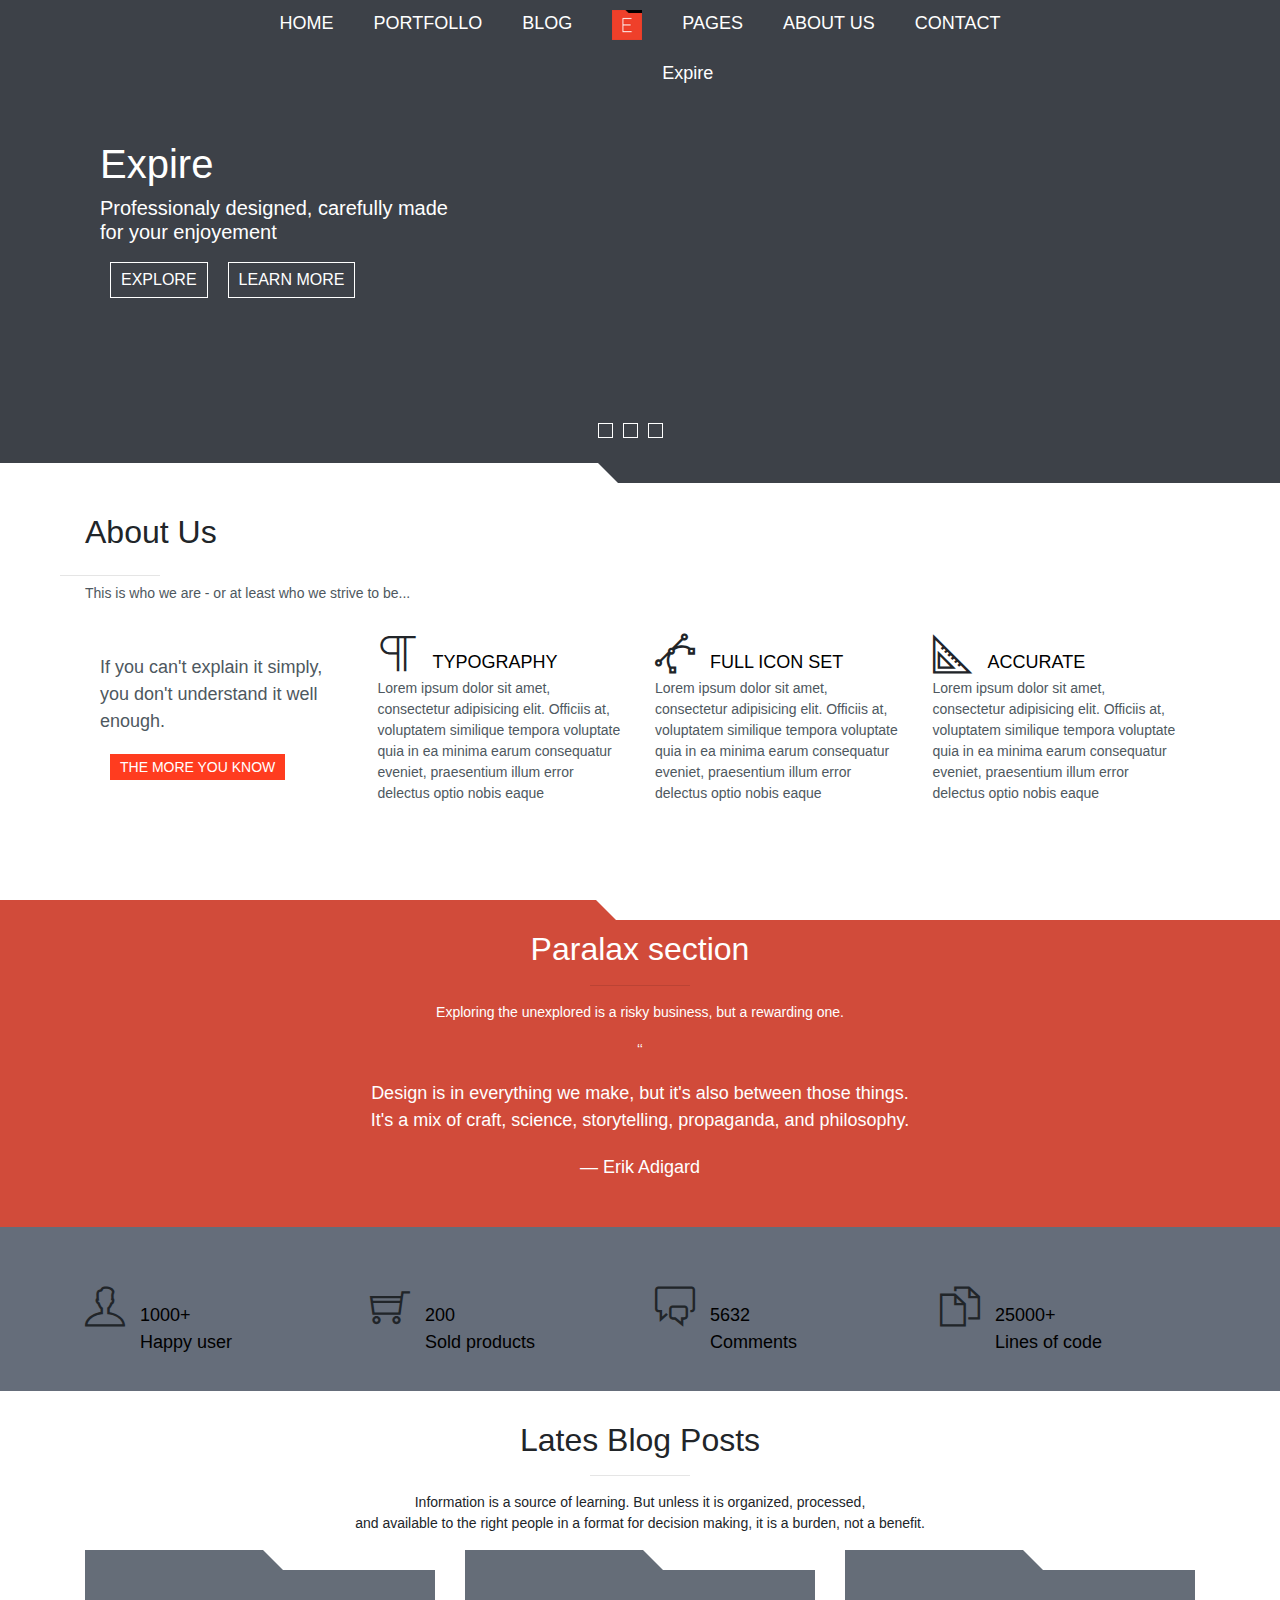
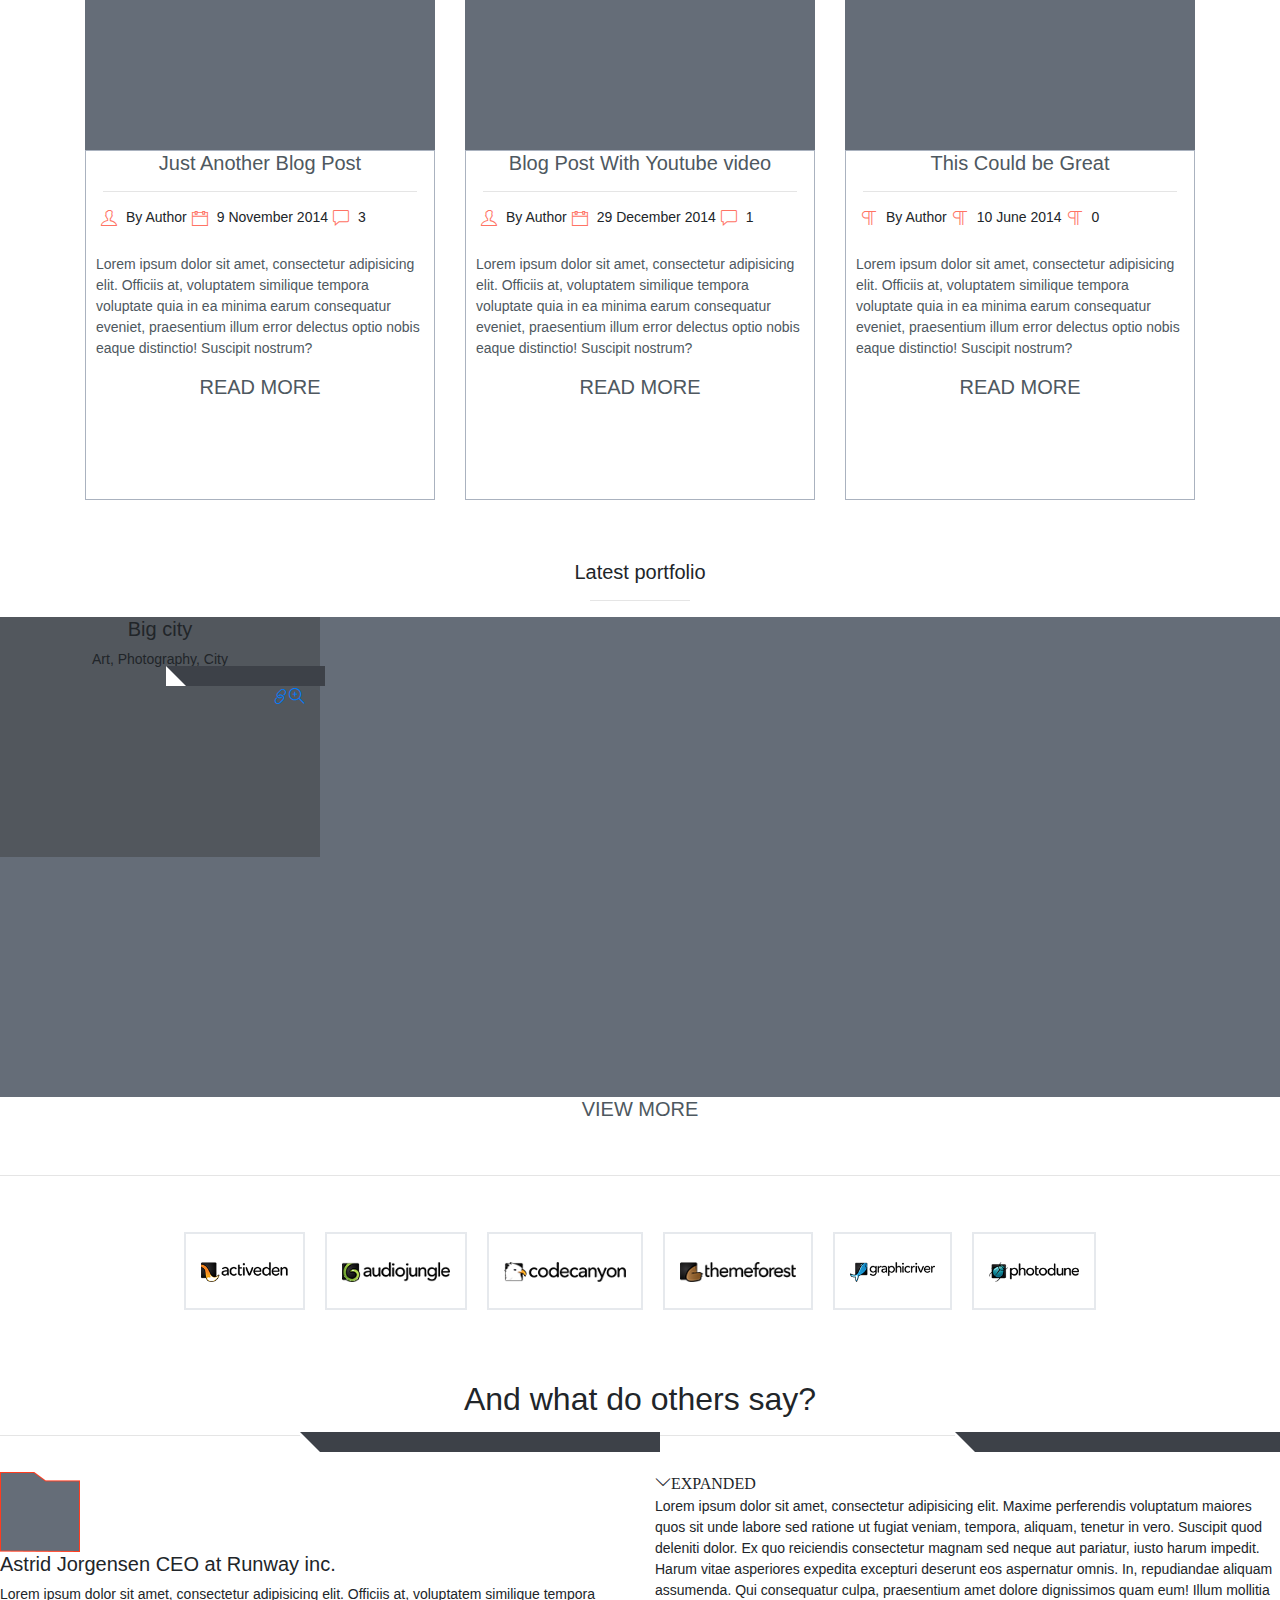
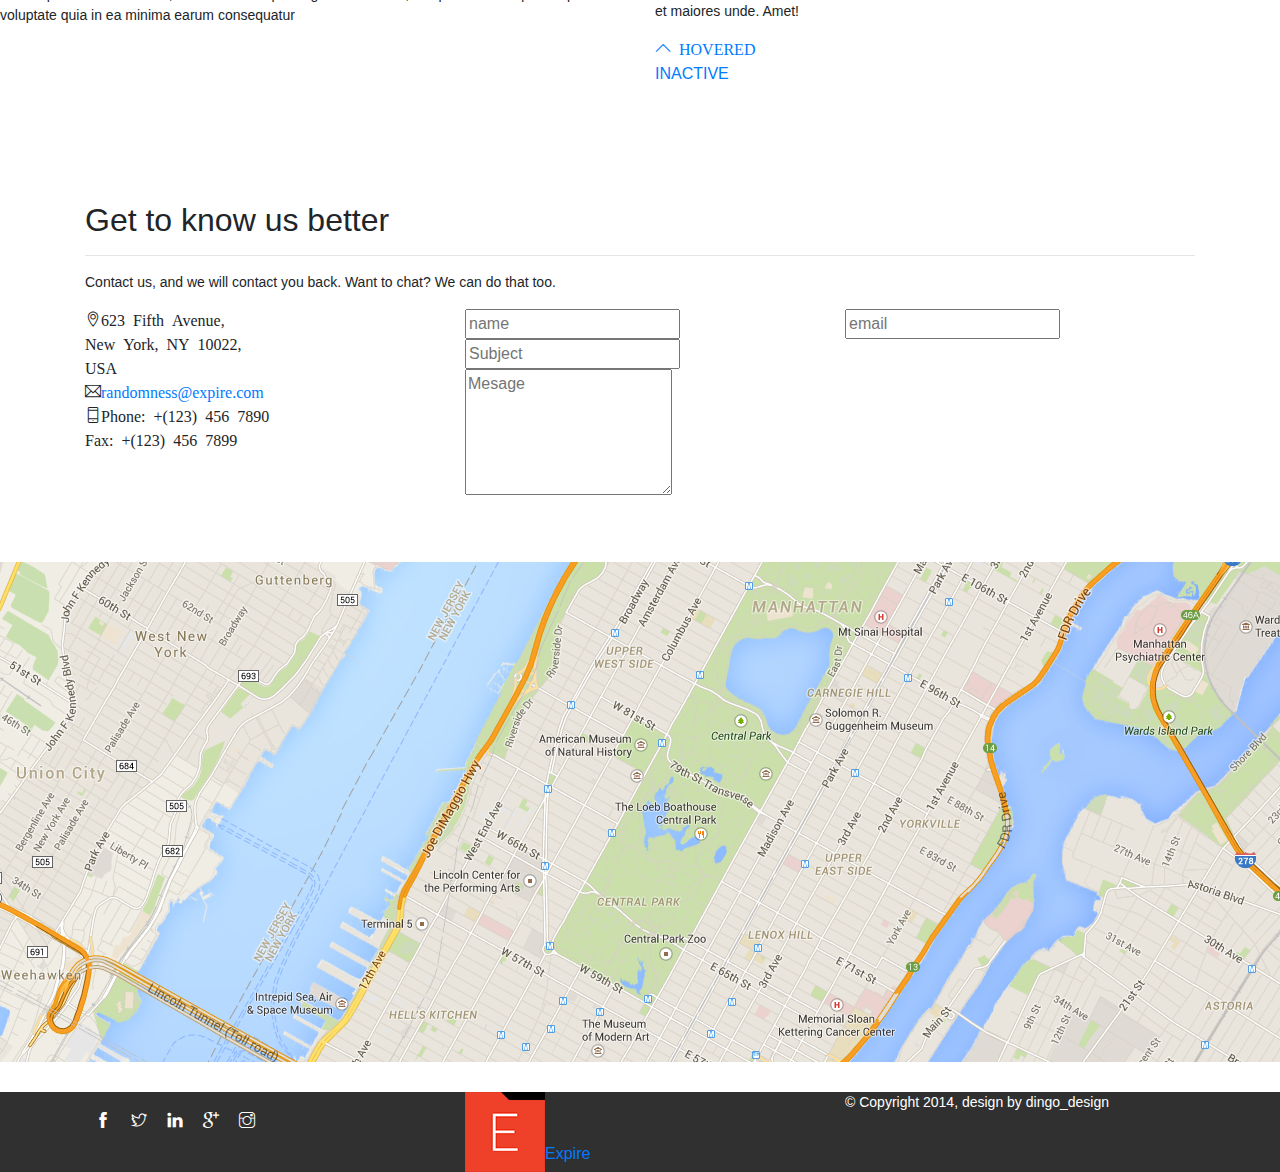
==== index.html @ 58663d11 "create html for homepage" ====
<!DOCTYPE html>
<html>
<head>
	<meta charset="utf-8">
	<title>Convert2</title>
	<link href="https://fonts.googleapis.com/css?family=Open+Sans" rel="stylesheet">
	<link href="https://fonts.googleapis.com/css?family=Raleway" rel="stylesheet">
	<link rel="stylesheet" type="text/css" href="css/styles.css">
	<link rel="stylesheet" type="text/css" href="css/bootstrap.min.css">
	<link rel="stylesheet" href="themify-icons.css">
	<!-- <script type="text/javascript"></script> -->
	
</head>
<body>
	<header>
		<div class="container">
			<div class="topbar col-xs-12 col-sm-12 col-md-12">
				<ul class="pos-center nav">
					<li class="menu-top"> <a href="#">HOME</a></li>
					<li class="menu-top"> <a href="#">PORTFOLLO</a></li>
					<li class="menu-top"> <a href="#">BLOG</a></li>
					<li class="menu-top">
						<a id="avatar-img" href="#"><img src="images/avatar.png" alt="avatar"> </a> 
						<a id="avatar-text" href="#">Expire</a>
					</li>
					<li class="menu-top"> <a href="#">PAGES</a></li>
					<li class="menu-top"> <a href="#">ABOUT US</a></li>
					<li class="menu-top"> <a href="#">CONTACT</a></li>
				</ul>
			</div>
			<div class="slider col-xs-12 col-sm-12 col-md-12">
				<div class="slider-main">
					<div><h1>Expire</h1></div>
					<div><h5> Professionaly designed, carefully made <br> for your enjoyement </h5></div>
					<ul class="nav">
						<li class="slider-menu"><a href="#">EXPLORE</a></li>
						<li class="slider-menu"><a href="#">LEARN MORE</a></li>
					</ul>
				</div>
				<ul class="pos-center slider-cn nav">
					<li class="continue"></li>
					<li class="continue"></li>
					<li class="continue"></li>
				</ul>
			</div>
		</div>
	</header>
	<main>
		<div class="section st-about chamfer chamfer-ab">
			<div class="container">
				<h2> About Us</h2>
				<hr id="about-hr">
				<br>
				<p>This is who we are - or at least who we strive to be...</p>
				<div id="st-about-main" class="row">
					<div class="col-xs-12 col-sm-12 col-md-3">
						<p class="st-text">If you can't explain it simply, you don't understand it well enough.</p>
						<a id="st-about-more" href="#">THE MORE YOU KNOW</a>					
					</div>
					<div class="col-xs-12 col-sm-12 col-md-3">
						<div>
							<span class="icon-ti ti-paragraph"></span>
							<p class="icon-name">TYPOGRAPHY</p>
							<p>Lorem ipsum dolor sit amet, consectetur adipisicing elit. Officiis at, voluptatem similique tempora voluptate quia in ea minima earum consequatur eveniet, praesentium illum error delectus optio nobis eaque </p>
						</div>
					</div>
					<div class="col-xs-12 col-sm-12 col-md-3">
						<span class="icon-ti ti-vector"></span>
						<p class="icon-name">FULL ICON SET </p>
						<p>Lorem ipsum dolor sit amet, consectetur adipisicing elit. Officiis at, voluptatem similique tempora voluptate quia in ea minima earum consequatur eveniet, praesentium illum error delectus optio nobis eaque </p>
					</div>
					<div class="col-xs-12 col-sm-12 col-md-3">
						<span class="icon-ti ti-ruler-alt-2"></span>
						<p class="icon-name">ACCURATE</p>
						<p>Lorem ipsum dolor sit amet, consectetur adipisicing elit. Officiis at, voluptatem similique tempora voluptate quia in ea minima earum consequatur eveniet, praesentium illum error delectus optio nobis eaque </p>
					</div>
				</div>				
			</div>		
		</div>
		<div class="section st-paralax chamfer chamfer-pa">
			<h2> Paralax section</h2>
			<hr id="pa-hr">
			<p>Exploring the unexplored is a risky business, but a rewarding one.</p>
			<div>
				<p>‘‘</p>
				<p class="st-text">Design is in everything we make, but it's also between those things.<br>It's a mix of craft, science, storytelling, propaganda, and philosophy.</p>
				<p id="author">— Erik Adigard</p>
			</div>
		</div>
		<div class="section st-stats">
			<div class="container">
				<div class="row">
					<div class="col-xs-12 col-sm-12 col-md-3">
						<span class="icon-ti ti-user"></span>
						<p class="icon-name">1000+ <br> Happy user </p>
					</div>
					<div class="col-xs-12 col-sm-12 col-md-3">
						<span class="icon-ti ti-shopping-cart"></span>
						<p class="icon-name">200 <br> Sold products </p>
					</div>
					<div class="col-xs-12 col-sm-12 col-md-3">
						<span class="icon-ti ti-comments"></span>
						<p class="icon-name">5632 <br> Comments </p>
					</div>
					<div class="col-xs-12 col-sm-12 col-md-3">
						<span class="icon-ti ti-files"></span>
						<p class="icon-name">25000+ <br> Lines of code </p>
					</div>
				</div>
				
			</div>
		</div>
		<div class="section st-blog">
			<div class="container">
				<div class="blog-header">
					<h2> Lates Blog Posts </h2>
					<hr id="stats-st">
					<p>Information is a source of learning. But unless it is organized, processed,<br>
					and available to the right people in a format for decision making, it is a burden, not a benefit. </p>
				</div>
				<div class="row">
					<div class="col-xs-12 col-sm-12 col-md-4">
						<div class="chamfer chamfer-bl"></div>
						<div class="blog-post">
							<a class="blog-link" href="#"><h5>Just Another Blog Post</h5></a>
							<hr class="blog-hr">
							<ul class="nav">
								<li class="blog-list">
									<span class="blog-icon ti-user"></span>
									<p class="blog-name">By Author</p>
								</li>
								<li class="blog-list">
									<span class="blog-icon ti-calendar"></span>
									<p class="blog-name"> 9 November 2014</p>
								</li>
								<li class="blog-list">
									<span class="blog-icon ti-comment"></span>
									<p class="blog-name"> 3 </p>
								</li>
							</ul>
							<p class="blog-text">Lorem ipsum dolor sit amet, consectetur adipisicing elit. Officiis at, voluptatem similique tempora voluptate quia in ea minima earum consequatur eveniet, praesentium illum error delectus optio nobis eaque distinctio! Suscipit nostrum?</p>
							<a class="blog-link" href="#"><h5>READ MORE</h5> </a>
						</div>
						
					</div>
					<div class="col-xs-12 col-sm-12 col-md-4">
						<div class="chamfer chamfer-bl"></div>
						<div class="blog-post">
							<a class="blog-link" href="#"><h5>Blog Post With Youtube video</h5></a>
							<hr class="blog-hr">
							<ul class="nav">
								<li class="blog-list">
									<span class="blog-icon ti-user"></span>
									<p class="blog-name">By Author</p>
								</li>
								<li class="blog-list">
									<span class="blog-icon ti-calendar"></span>
									<p class="blog-name"> 29 December 2014</p>
								</li>
								<li class="blog-list">
									<span class="blog-icon ti-comment"></span>
									<p class="blog-name"> 1 </p>
								</li>
							</ul>
							<p class="blog-text">Lorem ipsum dolor sit amet, consectetur adipisicing elit. Officiis at, voluptatem similique tempora voluptate quia in ea minima earum consequatur eveniet, praesentium illum error delectus optio nobis eaque distinctio! Suscipit nostrum?</p>
							<a class="blog-link" href="#"><h5>READ MORE</h5> </a>
						</div>
						
					</div>
					<div class="col-xs-12 col-sm-12 col-md-4">
						<div class="chamfer chamfer-bl"></div>
						<div class="blog-post">
							<a class="blog-link" href="#"><h5>This Could be Great</h5></a>
							<hr class="blog-hr">
							<ul class="nav">
								<li class="blog-list">
									<span class="blog-icon ti-paragraph"></span>
									<p class="blog-name">By Author</p>
								</li>
								<li class="blog-list">
									<span class="blog-icon ti-paragraph"></span>
									<p class="blog-name"> 10 June 2014</p>
								</li>
								<li class="blog-list">
									<span class="blog-icon ti-paragraph"></span>
									<p class="blog-name"> 0 </p>
								</li>
							</ul>
							<p class="blog-text">Lorem ipsum dolor sit amet, consectetur adipisicing elit. Officiis at, voluptatem similique tempora voluptate quia in ea minima earum consequatur eveniet, praesentium illum error delectus optio nobis eaque distinctio! Suscipit nostrum?</p>
							<a class="blog-link" href="#"><h5>READ MORE</h5> </a>
						</div>
						
					</div>
					
					<div></div>
				</div>
			</div>
		</div>
		<div class=" section st-portf">
			<h5> Latest portfolio </h5>
			<hr class="short-hr">
			<div class="protf-grid">
				<div class="grid-content col-md-3 col-md-offset-3">
					<div class="grid-before">
						<h5>Big city</h5>
						<p>Art, Photography, City</p>
					</div>
					<div class="chamfer chamfer-ab">
						<div class="grid-list">
						<ul class="nav">
							<li> <a class="grid-link ti-link" href="#"></a>
							</li>
							<li><a class="grid-link ti-zoom-in" href="#"></a>
							</li>
						</ul>
						</div>
						
					</div>					
				</div>
			</div>
			<div class="">
				<a class="blog-link" href="#">
					<h5>VIEW MORE</h5> </a>
			</div>
		</div>
		<hr>
		<div class="section st-partner">
			<div class="container">
				<ul class="nav pos-center">
					<li class="partners">
						<img src="images/partner1.png">
					</li>
					<li class="partners">
						<img src="images/partner2.png">
					</li>
					<li class="partners">
						<img src="images/partner3.png">
					</li>
					<li class="partners">
						<img src="images/partner4.png">
					</li>
					<li class="partners">
						<img src="images/partner5.png">
					</li>
					<li class="partners">
						<img src="images/partner6.png">
					</li>
				</ul>
			</div>
		</div>
		<div class="section st-Testimonials">
			<h2> And what do others say? </h2>
			<hr>
			<div class="row">
				<div class="col-md-6 testi-part chamfer chamfer-ab">
					<div><img src="images/testi.png"></div>
					<div class="testi-text">
						<h5> Astrid Jorgensen <span>CEO at Runway inc.</span></h5>
						<p>Lorem ipsum dolor sit amet, consectetur adipisicing elit. Officiis at, voluptatem similique tempora voluptate quia in ea minima earum consequatur</p>
						<ul class="nav slider-cn">
							<li class="continue"></li>
							<li class="continue"></li>
							<li class="continue"></li>
						</ul>
					</div>
				</div>
				<div class="col-md-6 testi-part chamfer  chamfer-ab">
					<div>
						<span class="ti-angle-down">EXPANDED</span>
					</div>
					<div>
						<p> Lorem ipsum dolor sit amet, consectetur adipisicing elit. Maxime perferendis voluptatum maiores quos sit unde labore sed ratione ut fugiat veniam, tempora, aliquam, tenetur in vero. Suscipit quod deleniti dolor. Ex quo reiciendis consectetur magnam sed neque aut pariatur, iusto harum impedit. Harum vitae asperiores expedita excepturi deserunt eos aspernatur omnis. In, repudiandae aliquam assumenda. Qui consequatur culpa, praesentium amet dolore dignissimos quam eum! Illum mollitia et maiores unde. Amet!</p>
						<div>
							<a href="#"><span class="ti-angle-up"> HOVERED</span></a>
						</div>
						<div>
							<a href="#">INACTIVE</a>
						</div>
					</div>
				</div>
				
			</div>
		</div>
		<div class="section st-contact">
			<div class="container">
				<h2>Get to know us better </h2>
				<hr>
				<p> Contact us, and we will contact you back. Want to chat? We can do that too.</p>
				<div class="row">
					<div class="col-md-4">
						<div>
							<span class="ti-location-pin">623 Fifth Avenue,<br> New York, NY 10022,<br>USA</span>
						</div>
						<div>
							<span class="ti-email"><a href="#">randomness@expire.com</a></span>
						</div>
						<div>
							<span class="ti-mobile">Phone: +(123) 456 7890 <br> Fax: +(123) 456 7899</span>
						</div>
					</div>
					<div class="col-md-8">
						<div class="row">
							<div class="col-md-6">
								<input type="text" placeholder="name">
							</div>
							<div class="col-md-6">
								<input type="text" placeholder="email">
							</div>
						</div>
						<div>
							<input type="text" placeholder="Subject">
						</div>
						<div>
							<textarea rows="5" placeholder="Mesage"></textarea>
						</div>
					</div>
				</div>
			</div>
			
		</div>
		<div class="section st-map">
			<img src="images/map.png">
		</div>
	</main>
	<footer>
		<div class="container">
			<div class="row">
				<div class="col-md-4">
					<ul class="nav footer-list">
						<li class="footer-icon ti-facebook"></li>
						<li class="footer-icon ti-twitter"></li>
						<li class="footer-icon ti-linkedin"></li>
						<li class="footer-icon ti-google"></li>
						<li class="footer-icon ti-instagram"></li>
					</ul>
				</div>
				<div class="col-md-4">
					<a id="avatar-img" href="#"><img src="images/avatar.png" alt="avatar"> </a> 
					<a id="avatar-text" href="#">Expire</a>
				</div>
				<div class="col-md-4">
					<p>© Copyright 2014, design by dingo_design</p>
				</div>
			</div>
		</div>
	</footer>
	<!-- <script src="js/bootstrap.min.js"></script>
	<script src="js/jquery-2.1.4.min.js"></script>
 	<script src="js/ajax-utils.js"></script>
	<script src="js/script.js"></script> -->
</body>
</html>
---- css/styles.css ----
@font-face{
    /*font-family: 'Open Sans', sans-serif;*/
    
}
body{
	font-size: 14px /*!important*/;
	box-sizing: border-box;
}
h5{ font-size: 18px;  }
p{ font-size: 14px; }
*, *:before, *:after {
  box-sizing: inherit;
}
header{
	color: #fff;
	background-color: #3d4148;
}


.chamfer {
    position: relative;
}

.chamfer::after {
    width: 0px;
    height: 0px;
    background: #fff;
    content: '';
    width: 55%;
}

/*.chamfer-bot{
    background: #fff;
}*/


 /*.topbar{ margin: 30px; }
 .topbar ul{ justify-content: center; }*/
 .pos-center{ justify-content: center; }
 .menu-top{ margin: 10px; }
 .menu-top a{
 	padding: 10px;
	color: #fff;
 	font-size: 18px;
 	text-decoration: none;
 }

 .menu-top a:hover {
 	color: #fff;
 	text-decoration: #f73a1e;
 	border-bottom: 1px solid #f73a1e;
 }
 .menu-top img{ width: 30px;  }
 /*#avatar-img{ width: 40px; }*/
 #avatar-text{
 	position: absolute;
 	top: 50px;
 }
/*.slider{
	margin: 60px 0;
}*/
.slider-main{
	margin: 90px 0;
}
.slider-menu{
	margin: 10px;
	padding: 5px;
	border: 1px solid #fff;
}
.slider-menu:hover{
	background-color: #ff3c1f;
	border: 1px solid #ff3c1f;
}
.slider a{
 	padding: 5px;
	color: #fff;
 	text-decoration: none;
 }

 .slider a:hover {
 	color: #fff;
 	text-decoration: none;
 }
 .slider-cn{margin: 30px 0; padding: 20px;}
 .continue{
 	height: 15px;
 	width: 15px;
 	margin: 5px;
 	border: 1px solid #fff;
 }
 .continue:hover{background-color: #fff;
 	}

 .section{ padding: 30px 0; background-color: #fff; }
 .chamfer {
    position: relative;
}

.chamfer::after {
    width: 0px;
    height: 0px;
    background: #fff;
    content: '';
    width: 55%;
}

/*.chamfer-bot{
    background: #fff;
}*/
.chamfer-ab:after {
    position: absolute;
    top: -20px;
    right: -20px;
    background: #3d4148;
    border-top: 20px solid rgba(0, 0, 0, 0);
    border-left: 20px solid #fff;
}
 .st-about{ padding: 30px 0; margin: 20px;}
 .st-text{ font-size: 18px; margin: 20px 0; }
 #st-about-more{
 	color: #fff;
 	font-size: 14px;
 	background-color: #ff3c1f;
 	padding: 5px 10px;
 	margin: 10px;
 	text-decoration: none;
 }
 #st-about-more:hover {
 	/*color: #fff;*/
 	background-color: #3d4148;
 }
 #st-about-main{
 	margin: 30px 0;
 }
 #about-hr{
 	width: 100px;
 	color: #d14b3a;
 	position: absolute;
 	left: 40px;
 }
.st-about p{
	color: #4e5860;
}
.icon-name {
    position: absolute;
    left: 70px;
    top: 15px;
    font-size: 18px;
    color: #000 !important;
}
.st-about-icon {
	padding: 20px;
}
.icon-ti{ font-size: 40px; }

.st-paralax{ 
	color: #fff;
	background-color: #d14b3a; 
	text-align: center;
}
.chamfer-pa:after {
    position: absolute;
    top: 0;
    right: -20px;
    background: #fff;
    border-top: 20px solid rgba(0, 0, 0, 0);
   /* border-right: 10px solid white;*/
    border-left: 20px solid #d14b3a;
}

#pa-hr{ width: 100px; color: #fff; }
#author{ font-size: 18px; }
.st-stats{ background-color: #656d7a; padding: 60px 0;}
.blog-header{ text-align: center; }
#stats-st{ width: 100px; color: #d14b3a; }
.chamfer-bl{ height:  200px; background-color: #656d78;}
.chamfer-bl:after {
    position: absolute;
    top: 0;
    right: -20px;
    background: #fff;
    border-top: 20px solid rgba(0, 0, 0, 0);
    border-left: 20px solid #656d78;
}
.blog-hr{ width: 90%; }
.blog-post{ border: 1px solid #aab2bf; height: 350px;}
.blog-link { 
    color: #4e5860; 
    text-decoration: none; 
    text-align: center;
}
.blog-link:hover{ color: #ff7364; text-decoration: none;}
.blog-list{ padding: 0 15px; }
.blog-icon{ color: #ff7364; }
.blog-name {
    position: relative;
    left: 25px;
    top: -25px;
}
.blog-text{ color: #4e5860; padding: 0 10px; margin-top: -15px;}
.read-me{ border: 1px solid #4e5860 ; }
.read-me:hover{ border: 1px solid #ff7364 ; }

.st-portf{ text-align: center;vertical-align: middle; }
.protf-title { text-align: center; }
.short-hr{ width: 100px; }
.protf-grid{ height: 480px; background-color: #656d78; }
.grid-content{ height: 240px; background-color: #52575d; }
.grid-after{ position: absolute; bottom: 0; background-color: #dddddf; }
..grid-after {
    height: 75px;
    width: 100%;
    background-color: #fff;
 }   
.grid-after:after {
    position: absolute;
    top: 0;
    right: -20px;
    background: #fff;
    border-top: 20px solid rgba(0, 0, 0, 0);
    border-left: 20px solid #656d78;
}
.grid-list{ position: absolute; right: 0; }
.grid-link:hover { color: #ff3c1f; }

.partners{ 
    margin: 10px;
    padding: 25px 15px;
    border: 2px solid #e6e9ed; 
}
.partners img { height: 20px;  }

.st-Testimonials{
    text-align: center;
    background: url(../images/st-Testimonials/Testimonials.png) center no-repeat;
}
.testi-part { 
        position: absolute; 
        bottom: 0; 
        width: 80%; 
        text-align: left;
        padding: 20px;
}

footer{ 
    background-color:  #303030; 
    vertical-align: middle;
    color: #fff;
}
.footer-icon { margin: 20px 10px; }
---- themify-icons.css ----
@font-face {
	font-family: 'themify';
	src:url('fonts/themify.eot?-fvbane');
	src:url('fonts/themify.eot?#iefix-fvbane') format('embedded-opentype'),
		url('fonts/themify.woff?-fvbane') format('woff'),
		url('fonts/themify.ttf?-fvbane') format('truetype'),
		url('fonts/themify.svg?-fvbane#themify') format('svg');
	font-weight: normal;
	font-style: normal;
}

[class^="ti-"], [class*=" ti-"] {
	font-family: 'themify';
	speak: none;
	font-style: normal;
	font-weight: normal;
	font-variant: normal;
	text-transform: none;
	line-height: 1;

	/* Better Font Rendering =========== */
	-webkit-font-smoothing: antialiased;
	-moz-osx-font-smoothing: grayscale;
}

.ti-wand:before {
	content: "\e600";
}
.ti-volume:before {
	content: "\e601";
}
.ti-user:before {
	content: "\e602";
}
.ti-unlock:before {
	content: "\e603";
}
.ti-unlink:before {
	content: "\e604";
}
.ti-trash:before {
	content: "\e605";
}
.ti-thought:before {
	content: "\e606";
}
.ti-target:before {
	content: "\e607";
}
.ti-tag:before {
	content: "\e608";
}
.ti-tablet:before {
	content: "\e609";
}
.ti-star:before {
	content: "\e60a";
}
.ti-spray:before {
	content: "\e60b";
}
.ti-signal:before {
	content: "\e60c";
}
.ti-shopping-cart:before {
	content: "\e60d";
}
.ti-shopping-cart-full:before {
	content: "\e60e";
}
.ti-settings:before {
	content: "\e60f";
}
.ti-search:before {
	content: "\e610";
}
.ti-zoom-in:before {
	content: "\e611";
}
.ti-zoom-out:before {
	content: "\e612";
}
.ti-cut:before {
	content: "\e613";
}
.ti-ruler:before {
	content: "\e614";
}
.ti-ruler-pencil:before {
	content: "\e615";
}
.ti-ruler-alt:before {
	content: "\e616";
}
.ti-bookmark:before {
	content: "\e617";
}
.ti-bookmark-alt:before {
	content: "\e618";
}
.ti-reload:before {
	content: "\e619";
}
.ti-plus:before {
	content: "\e61a";
}
.ti-pin:before {
	content: "\e61b";
}
.ti-pencil:before {
	content: "\e61c";
}
.ti-pencil-alt:before {
	content: "\e61d";
}
.ti-paint-roller:before {
	content: "\e61e";
}
.ti-paint-bucket:before {
	content: "\e61f";
}
.ti-na:before {
	content: "\e620";
}
.ti-mobile:before {
	content: "\e621";
}
.ti-minus:before {
	content: "\e622";
}
.ti-medall:before {
	content: "\e623";
}
.ti-medall-alt:before {
	content: "\e624";
}
.ti-marker:before {
	content: "\e625";
}
.ti-marker-alt:before {
	content: "\e626";
}
.ti-arrow-up:before {
	content: "\e627";
}
.ti-arrow-right:before {
	content: "\e628";
}
.ti-arrow-left:before {
	content: "\e629";
}
.ti-arrow-down:before {
	content: "\e62a";
}
.ti-lock:before {
	content: "\e62b";
}
.ti-location-arrow:before {
	content: "\e62c";
}
.ti-link:before {
	content: "\e62d";
}
.ti-layout:before {
	content: "\e62e";
}
.ti-layers:before {
	content: "\e62f";
}
.ti-layers-alt:before {
	content: "\e630";
}
.ti-key:before {
	content: "\e631";
}
.ti-import:before {
	content: "\e632";
}
.ti-image:before {
	content: "\e633";
}
.ti-heart:before {
	content: "\e634";
}
.ti-heart-broken:before {
	content: "\e635";
}
.ti-hand-stop:before {
	content: "\e636";
}
.ti-hand-open:before {
	content: "\e637";
}
.ti-hand-drag:before {
	content: "\e638";
}
.ti-folder:before {
	content: "\e639";
}
.ti-flag:before {
	content: "\e63a";
}
.ti-flag-alt:before {
	content: "\e63b";
}
.ti-flag-alt-2:before {
	content: "\e63c";
}
.ti-eye:before {
	content: "\e63d";
}
.ti-export:before {
	content: "\e63e";
}
.ti-exchange-vertical:before {
	content: "\e63f";
}
.ti-desktop:before {
	content: "\e640";
}
.ti-cup:before {
	content: "\e641";
}
.ti-crown:before {
	content: "\e642";
}
.ti-comments:before {
	content: "\e643";
}
.ti-comment:before {
	content: "\e644";
}
.ti-comment-alt:before {
	content: "\e645";
}
.ti-close:before {
	content: "\e646";
}
.ti-clip:before {
	content: "\e647";
}
.ti-angle-up:before {
	content: "\e648";
}
.ti-angle-right:before {
	content: "\e649";
}
.ti-angle-left:before {
	content: "\e64a";
}
.ti-angle-down:before {
	content: "\e64b";
}
.ti-check:before {
	content: "\e64c";
}
.ti-check-box:before {
	content: "\e64d";
}
.ti-camera:before {
	content: "\e64e";
}
.ti-announcement:before {
	content: "\e64f";
}
.ti-brush:before {
	content: "\e650";
}
.ti-briefcase:before {
	content: "\e651";
}
.ti-bolt:before {
	content: "\e652";
}
.ti-bolt-alt:before {
	content: "\e653";
}
.ti-blackboard:before {
	content: "\e654";
}
.ti-bag:before {
	content: "\e655";
}
.ti-move:before {
	content: "\e656";
}
.ti-arrows-vertical:before {
	content: "\e657";
}
.ti-arrows-horizontal:before {
	content: "\e658";
}
.ti-fullscreen:before {
	content: "\e659";
}
.ti-arrow-top-right:before {
	content: "\e65a";
}
.ti-arrow-top-left:before {
	content: "\e65b";
}
.ti-arrow-circle-up:before {
	content: "\e65c";
}
.ti-arrow-circle-right:before {
	content: "\e65d";
}
.ti-arrow-circle-left:before {
	content: "\e65e";
}
.ti-arrow-circle-down:before {
	content: "\e65f";
}
.ti-angle-double-up:before {
	content: "\e660";
}
.ti-angle-double-right:before {
	content: "\e661";
}
.ti-angle-double-left:before {
	content: "\e662";
}
.ti-angle-double-down:before {
	content: "\e663";
}
.ti-zip:before {
	content: "\e664";
}
.ti-world:before {
	content: "\e665";
}
.ti-wheelchair:before {
	content: "\e666";
}
.ti-view-list:before {
	content: "\e667";
}
.ti-view-list-alt:before {
	content: "\e668";
}
.ti-view-grid:before {
	content: "\e669";
}
.ti-uppercase:before {
	content: "\e66a";
}
.ti-upload:before {
	content: "\e66b";
}
.ti-underline:before {
	content: "\e66c";
}
.ti-truck:before {
	content: "\e66d";
}
.ti-timer:before {
	content: "\e66e";
}
.ti-ticket:before {
	content: "\e66f";
}
.ti-thumb-up:before {
	content: "\e670";
}
.ti-thumb-down:before {
	content: "\e671";
}
.ti-text:before {
	content: "\e672";
}
.ti-stats-up:before {
	content: "\e673";
}
.ti-stats-down:before {
	content: "\e674";
}
.ti-split-v:before {
	content: "\e675";
}
.ti-split-h:before {
	content: "\e676";
}
.ti-smallcap:before {
	content: "\e677";
}
.ti-shine:before {
	content: "\e678";
}
.ti-shift-right:before {
	content: "\e679";
}
.ti-shift-left:before {
	content: "\e67a";
}
.ti-shield:before {
	content: "\e67b";
}
.ti-notepad:before {
	content: "\e67c";
}
.ti-server:before {
	content: "\e67d";
}
.ti-quote-right:before {
	content: "\e67e";
}
.ti-quote-left:before {
	content: "\e67f";
}
.ti-pulse:before {
	content: "\e680";
}
.ti-printer:before {
	content: "\e681";
}
.ti-power-off:before {
	content: "\e682";
}
.ti-plug:before {
	content: "\e683";
}
.ti-pie-chart:before {
	content: "\e684";
}
.ti-paragraph:before {
	height: 30px;
	content: "\e685";
}
.ti-panel:before {
	content: "\e686";
}
.ti-package:before {
	content: "\e687";
}
.ti-music:before {
	content: "\e688";
}
.ti-music-alt:before {
	content: "\e689";
}
.ti-mouse:before {
	content: "\e68a";
}
.ti-mouse-alt:before {
	content: "\e68b";
}
.ti-money:before {
	content: "\e68c";
}
.ti-microphone:before {
	content: "\e68d";
}
.ti-menu:before {
	content: "\e68e";
}
.ti-menu-alt:before {
	content: "\e68f";
}
.ti-map:before {
	content: "\e690";
}
.ti-map-alt:before {
	content: "\e691";
}
.ti-loop:before {
	content: "\e692";
}
.ti-location-pin:before {
	content: "\e693";
}
.ti-list:before {
	content: "\e694";
}
.ti-light-bulb:before {
	content: "\e695";
}
.ti-Italic:before {
	content: "\e696";
}
.ti-info:before {
	content: "\e697";
}
.ti-infinite:before {
	content: "\e698";
}
.ti-id-badge:before {
	content: "\e699";
}
.ti-hummer:before {
	content: "\e69a";
}
.ti-home:before {
	content: "\e69b";
}
.ti-help:before {
	content: "\e69c";
}
.ti-headphone:before {
	content: "\e69d";
}
.ti-harddrives:before {
	content: "\e69e";
}
.ti-harddrive:before {
	content: "\e69f";
}
.ti-gift:before {
	content: "\e6a0";
}
.ti-game:before {
	content: "\e6a1";
}
.ti-filter:before {
	content: "\e6a2";
}
.ti-files:before {
	content: "\e6a3";
}
.ti-file:before {
	content: "\e6a4";
}
.ti-eraser:before {
	content: "\e6a5";
}
.ti-envelope:before {
	content: "\e6a6";
}
.ti-download:before {
	content: "\e6a7";
}
.ti-direction:before {
	content: "\e6a8";
}
.ti-direction-alt:before {
	content: "\e6a9";
}
.ti-dashboard:before {
	content: "\e6aa";
}
.ti-control-stop:before {
	content: "\e6ab";
}
.ti-control-shuffle:before {
	content: "\e6ac";
}
.ti-control-play:before {
	content: "\e6ad";
}
.ti-control-pause:before {
	content: "\e6ae";
}
.ti-control-forward:before {
	content: "\e6af";
}
.ti-control-backward:before {
	content: "\e6b0";
}
.ti-cloud:before {
	content: "\e6b1";
}
.ti-cloud-up:before {
	content: "\e6b2";
}
.ti-cloud-down:before {
	content: "\e6b3";
}
.ti-clipboard:before {
	content: "\e6b4";
}
.ti-car:before {
	content: "\e6b5";
}
.ti-calendar:before {
	content: "\e6b6";
}
.ti-book:before {
	content: "\e6b7";
}
.ti-bell:before {
	content: "\e6b8";
}
.ti-basketball:before {
	content: "\e6b9";
}
.ti-bar-chart:before {
	content: "\e6ba";
}
.ti-bar-chart-alt:before {
	content: "\e6bb";
}
.ti-back-right:before {
	content: "\e6bc";
}
.ti-back-left:before {
	content: "\e6bd";
}
.ti-arrows-corner:before {
	content: "\e6be";
}
.ti-archive:before {
	content: "\e6bf";
}
.ti-anchor:before {
	content: "\e6c0";
}
.ti-align-right:before {
	content: "\e6c1";
}
.ti-align-left:before {
	content: "\e6c2";
}
.ti-align-justify:before {
	content: "\e6c3";
}
.ti-align-center:before {
	content: "\e6c4";
}
.ti-alert:before {
	content: "\e6c5";
}
.ti-alarm-clock:before {
	content: "\e6c6";
}
.ti-agenda:before {
	content: "\e6c7";
}
.ti-write:before {
	content: "\e6c8";
}
.ti-window:before {
	content: "\e6c9";
}
.ti-widgetized:before {
	content: "\e6ca";
}
.ti-widget:before {
	content: "\e6cb";
}
.ti-widget-alt:before {
	content: "\e6cc";
}
.ti-wallet:before {
	content: "\e6cd";
}
.ti-video-clapper:before {
	content: "\e6ce";
}
.ti-video-camera:before {
	content: "\e6cf";
}
.ti-vector:before {
	content: "\e6d0";
}
.ti-themify-logo:before {
	content: "\e6d1";
}
.ti-themify-favicon:before {
	content: "\e6d2";
}
.ti-themify-favicon-alt:before {
	content: "\e6d3";
}
.ti-support:before {
	content: "\e6d4";
}
.ti-stamp:before {
	content: "\e6d5";
}
.ti-split-v-alt:before {
	content: "\e6d6";
}
.ti-slice:before {
	content: "\e6d7";
}
.ti-shortcode:before {
	content: "\e6d8";
}
.ti-shift-right-alt:before {
	content: "\e6d9";
}
.ti-shift-left-alt:before {
	content: "\e6da";
}
.ti-ruler-alt-2:before {
	content: "\e6db";
}
.ti-receipt:before {
	content: "\e6dc";
}
.ti-pin2:before {
	content: "\e6dd";
}
.ti-pin-alt:before {
	content: "\e6de";
}
.ti-pencil-alt2:before {
	content: "\e6df";
}
.ti-palette:before {
	content: "\e6e0";
}
.ti-more:before {
	content: "\e6e1";
}
.ti-more-alt:before {
	content: "\e6e2";
}
.ti-microphone-alt:before {
	content: "\e6e3";
}
.ti-magnet:before {
	content: "\e6e4";
}
.ti-line-double:before {
	content: "\e6e5";
}
.ti-line-dotted:before {
	content: "\e6e6";
}
.ti-line-dashed:before {
	content: "\e6e7";
}
.ti-layout-width-full:before {
	content: "\e6e8";
}
.ti-layout-width-default:before {
	content: "\e6e9";
}
.ti-layout-width-default-alt:before {
	content: "\e6ea";
}
.ti-layout-tab:before {
	content: "\e6eb";
}
.ti-layout-tab-window:before {
	content: "\e6ec";
}
.ti-layout-tab-v:before {
	content: "\e6ed";
}
.ti-layout-tab-min:before {
	content: "\e6ee";
}
.ti-layout-slider:before {
	content: "\e6ef";
}
.ti-layout-slider-alt:before {
	content: "\e6f0";
}
.ti-layout-sidebar-right:before {
	content: "\e6f1";
}
.ti-layout-sidebar-none:before {
	content: "\e6f2";
}
.ti-layout-sidebar-left:before {
	content: "\e6f3";
}
.ti-layout-placeholder:before {
	content: "\e6f4";
}
.ti-layout-menu:before {
	content: "\e6f5";
}
.ti-layout-menu-v:before {
	content: "\e6f6";
}
.ti-layout-menu-separated:before {
	content: "\e6f7";
}
.ti-layout-menu-full:before {
	content: "\e6f8";
}
.ti-layout-media-right-alt:before {
	content: "\e6f9";
}
.ti-layout-media-right:before {
	content: "\e6fa";
}
.ti-layout-media-overlay:before {
	content: "\e6fb";
}
.ti-layout-media-overlay-alt:before {
	content: "\e6fc";
}
.ti-layout-media-overlay-alt-2:before {
	content: "\e6fd";
}
.ti-layout-media-left-alt:before {
	content: "\e6fe";
}
.ti-layout-media-left:before {
	content: "\e6ff";
}
.ti-layout-media-center-alt:before {
	content: "\e700";
}
.ti-layout-media-center:before {
	content: "\e701";
}
.ti-layout-list-thumb:before {
	content: "\e702";
}
.ti-layout-list-thumb-alt:before {
	content: "\e703";
}
.ti-layout-list-post:before {
	content: "\e704";
}
.ti-layout-list-large-image:before {
	content: "\e705";
}
.ti-layout-line-solid:before {
	content: "\e706";
}
.ti-layout-grid4:before {
	content: "\e707";
}
.ti-layout-grid3:before {
	content: "\e708";
}
.ti-layout-grid2:before {
	content: "\e709";
}
.ti-layout-grid2-thumb:before {
	content: "\e70a";
}
.ti-layout-cta-right:before {
	content: "\e70b";
}
.ti-layout-cta-left:before {
	content: "\e70c";
}
.ti-layout-cta-center:before {
	content: "\e70d";
}
.ti-layout-cta-btn-right:before {
	content: "\e70e";
}
.ti-layout-cta-btn-left:before {
	content: "\e70f";
}
.ti-layout-column4:before {
	content: "\e710";
}
.ti-layout-column3:before {
	content: "\e711";
}
.ti-layout-column2:before {
	content: "\e712";
}
.ti-layout-accordion-separated:before {
	content: "\e713";
}
.ti-layout-accordion-merged:before {
	content: "\e714";
}
.ti-layout-accordion-list:before {
	content: "\e715";
}
.ti-ink-pen:before {
	content: "\e716";
}
.ti-info-alt:before {
	content: "\e717";
}
.ti-help-alt:before {
	content: "\e718";
}
.ti-headphone-alt:before {
	content: "\e719";
}
.ti-hand-point-up:before {
	content: "\e71a";
}
.ti-hand-point-right:before {
	content: "\e71b";
}
.ti-hand-point-left:before {
	content: "\e71c";
}
.ti-hand-point-down:before {
	content: "\e71d";
}
.ti-gallery:before {
	content: "\e71e";
}
.ti-face-smile:before {
	content: "\e71f";
}
.ti-face-sad:before {
	content: "\e720";
}
.ti-credit-card:before {
	content: "\e721";
}
.ti-control-skip-forward:before {
	content: "\e722";
}
.ti-control-skip-backward:before {
	content: "\e723";
}
.ti-control-record:before {
	content: "\e724";
}
.ti-control-eject:before {
	content: "\e725";
}
.ti-comments-smiley:before {
	content: "\e726";
}
.ti-brush-alt:before {
	content: "\e727";
}
.ti-youtube:before {
	content: "\e728";
}
.ti-vimeo:before {
	content: "\e729";
}
.ti-twitter:before {
	content: "\e72a";
}
.ti-time:before {
	content: "\e72b";
}
.ti-tumblr:before {
	content: "\e72c";
}
.ti-skype:before {
	content: "\e72d";
}
.ti-share:before {
	content: "\e72e";
}
.ti-share-alt:before {
	content: "\e72f";
}
.ti-rocket:before {
	content: "\e730";
}
.ti-pinterest:before {
	content: "\e731";
}
.ti-new-window:before {
	content: "\e732";
}
.ti-microsoft:before {
	content: "\e733";
}
.ti-list-ol:before {
	content: "\e734";
}
.ti-linkedin:before {
	content: "\e735";
}
.ti-layout-sidebar-2:before {
	content: "\e736";
}
.ti-layout-grid4-alt:before {
	content: "\e737";
}
.ti-layout-grid3-alt:before {
	content: "\e738";
}
.ti-layout-grid2-alt:before {
	content: "\e739";
}
.ti-layout-column4-alt:before {
	content: "\e73a";
}
.ti-layout-column3-alt:before {
	content: "\e73b";
}
.ti-layout-column2-alt:before {
	content: "\e73c";
}
.ti-instagram:before {
	content: "\e73d";
}
.ti-google:before {
	content: "\e73e";
}
.ti-github:before {
	content: "\e73f";
}
.ti-flickr:before {
	content: "\e740";
}
.ti-facebook:before {
	content: "\e741";
}
.ti-dropbox:before {
	content: "\e742";
}
.ti-dribbble:before {
	content: "\e743";
}
.ti-apple:before {
	content: "\e744";
}
.ti-android:before {
	content: "\e745";
}
.ti-save:before {
	content: "\e746";
}
.ti-save-alt:before {
	content: "\e747";
}
.ti-yahoo:before {
	content: "\e748";
}
.ti-wordpress:before {
	content: "\e749";
}
.ti-vimeo-alt:before {
	content: "\e74a";
}
.ti-twitter-alt:before {
	content: "\e74b";
}
.ti-tumblr-alt:before {
	content: "\e74c";
}
.ti-trello:before {
	content: "\e74d";
}
.ti-stack-overflow:before {
	content: "\e74e";
}
.ti-soundcloud:before {
	content: "\e74f";
}
.ti-sharethis:before {
	content: "\e750";
}
.ti-sharethis-alt:before {
	content: "\e751";
}
.ti-reddit:before {
	content: "\e752";
}
.ti-pinterest-alt:before {
	content: "\e753";
}
.ti-microsoft-alt:before {
	content: "\e754";
}
.ti-linux:before {
	content: "\e755";
}
.ti-jsfiddle:before {
	content: "\e756";
}
.ti-joomla:before {
	content: "\e757";
}
.ti-html5:before {
	content: "\e758";
}
.ti-flickr-alt:before {
	content: "\e759";
}
.ti-email:before {
	content: "\e75a";
}
.ti-drupal:before {
	content: "\e75b";
}
.ti-dropbox-alt:before {
	content: "\e75c";
}
.ti-css3:before {
	content: "\e75d";
}
.ti-rss:before {
	content: "\e75e";
}
.ti-rss-alt:before {
	content: "\e75f";
}
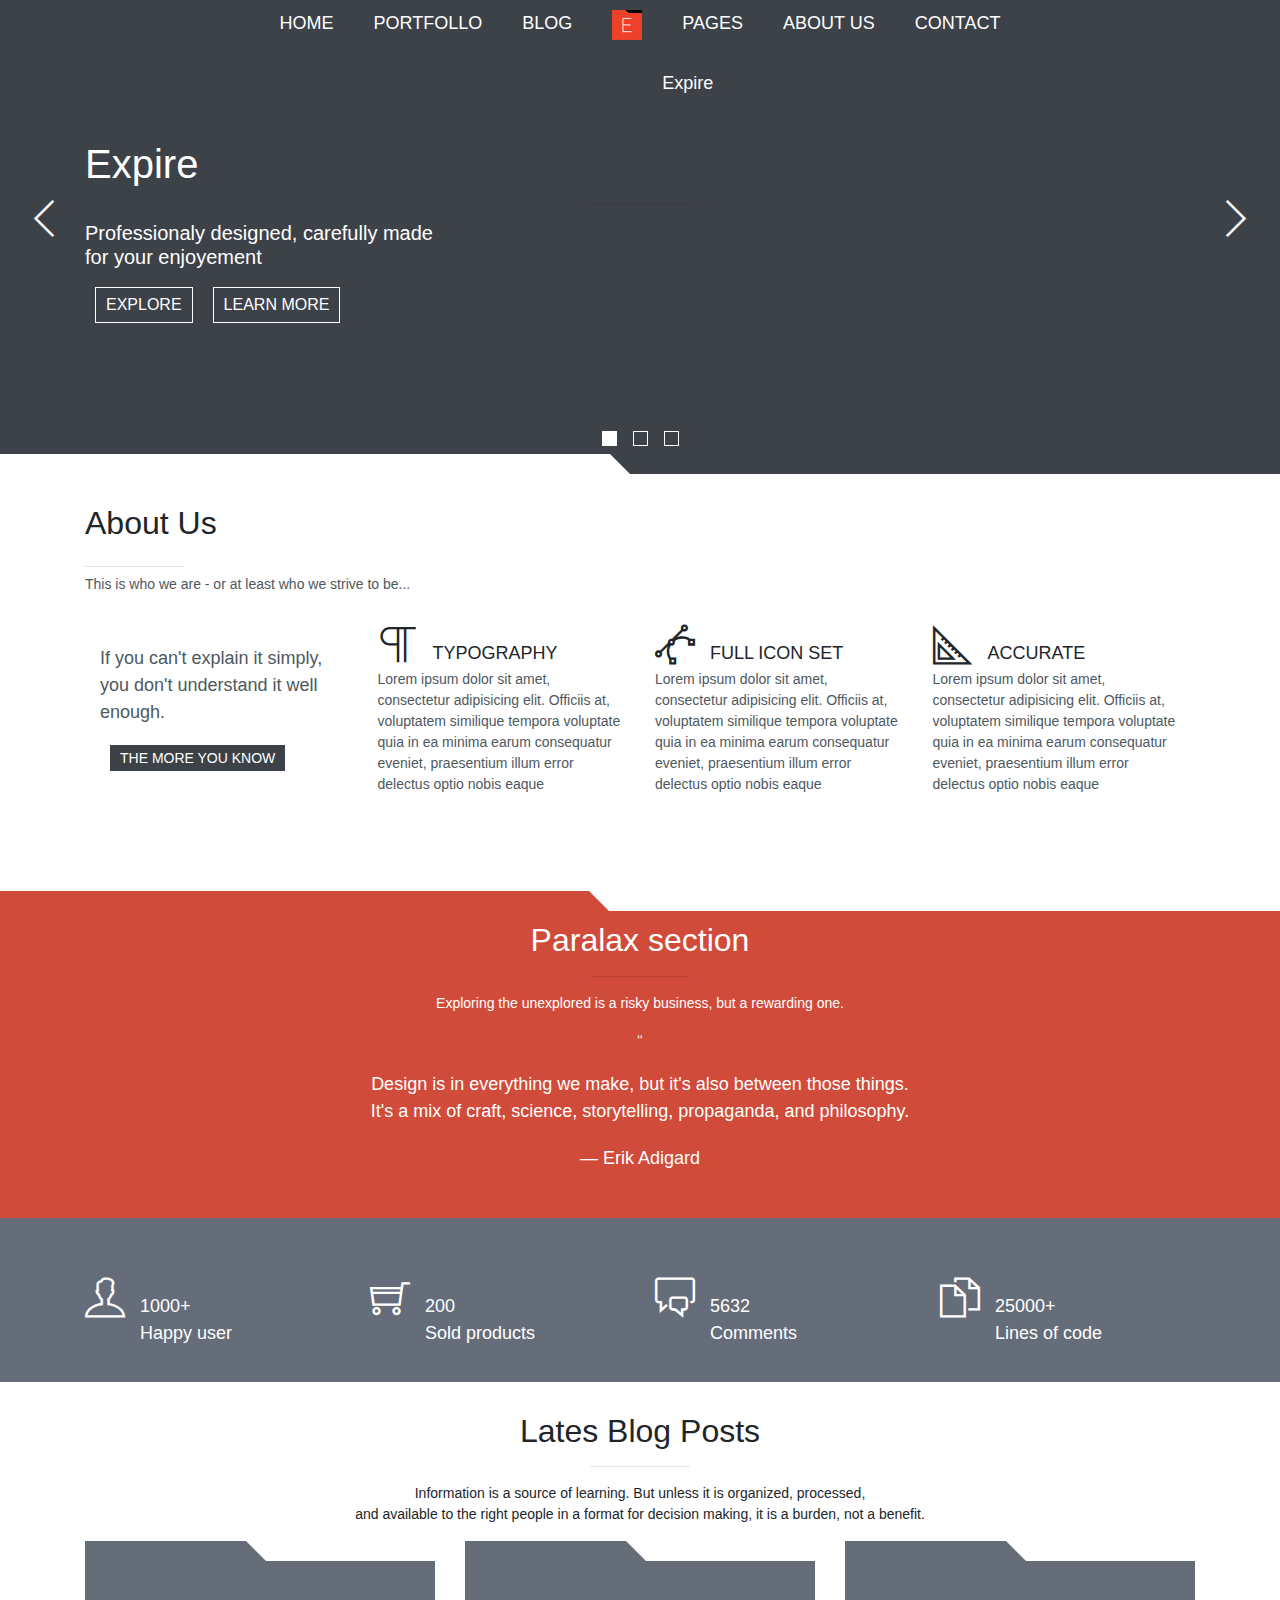
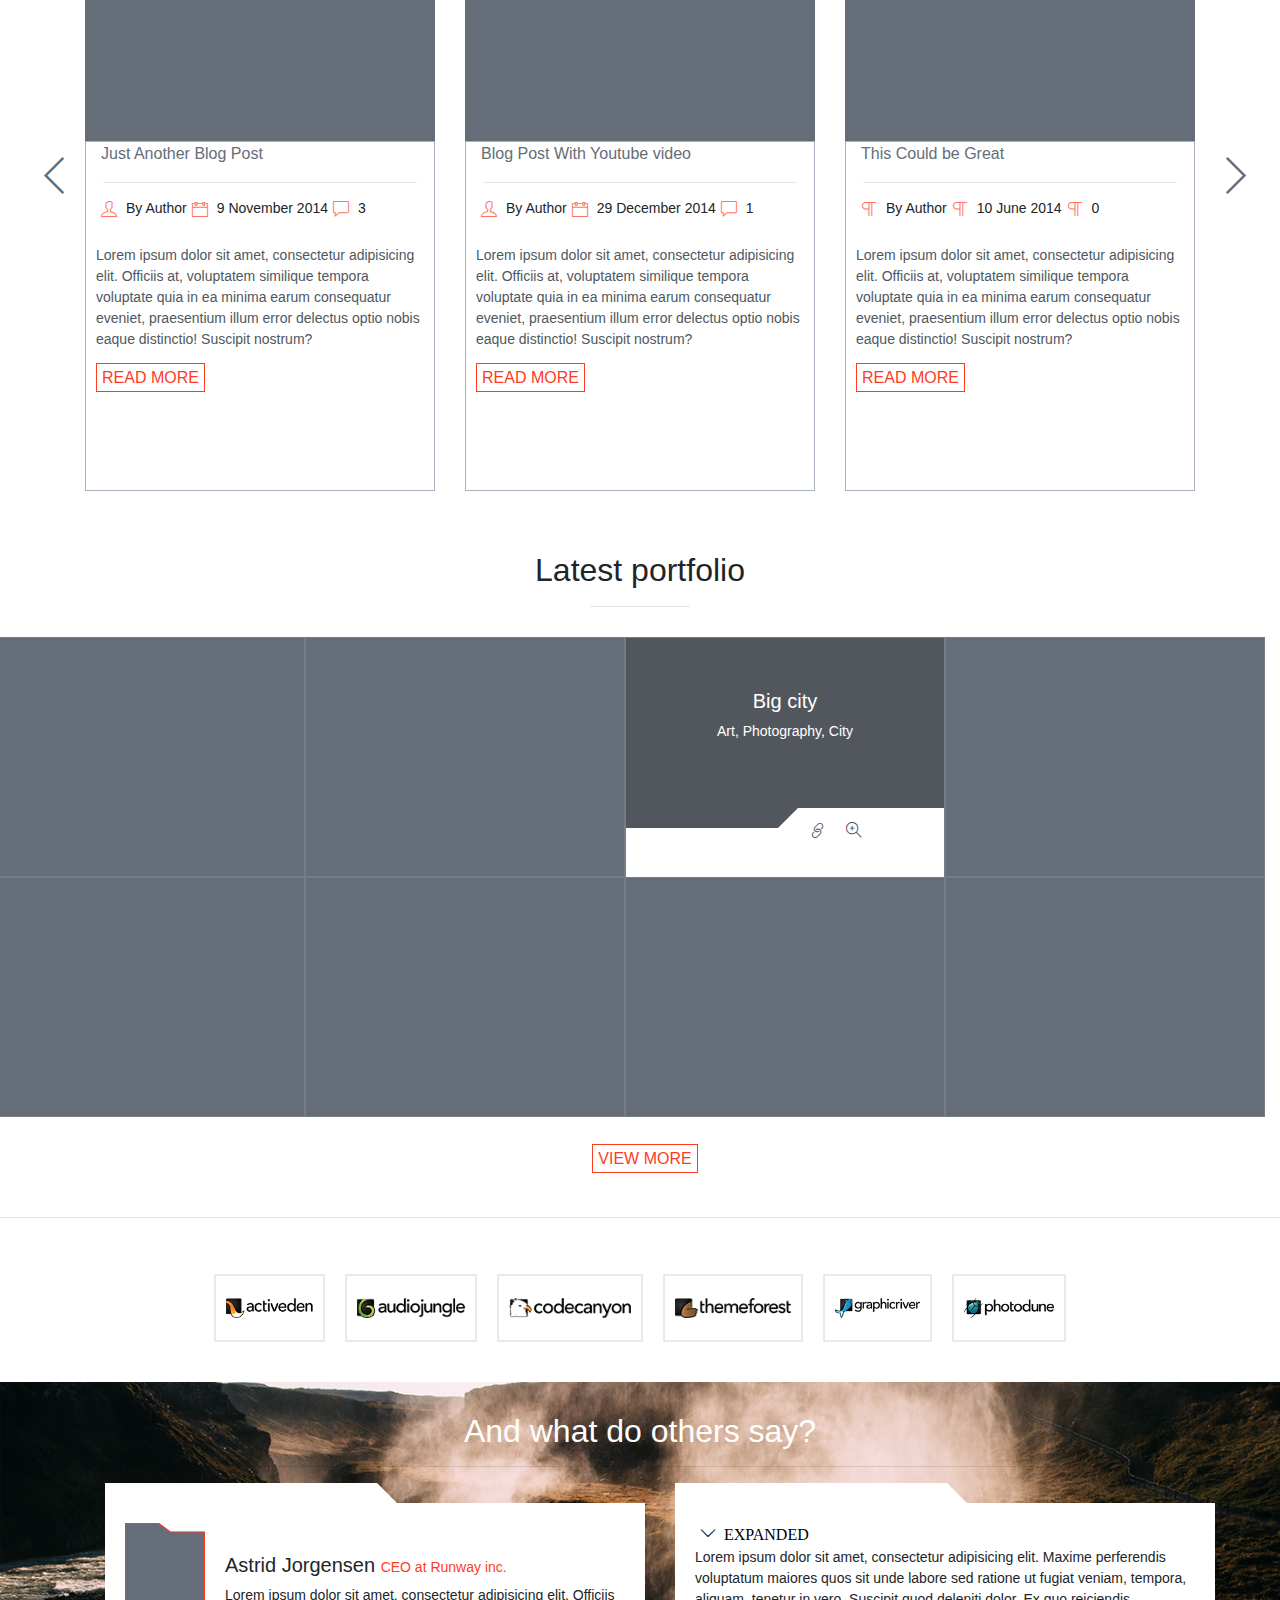
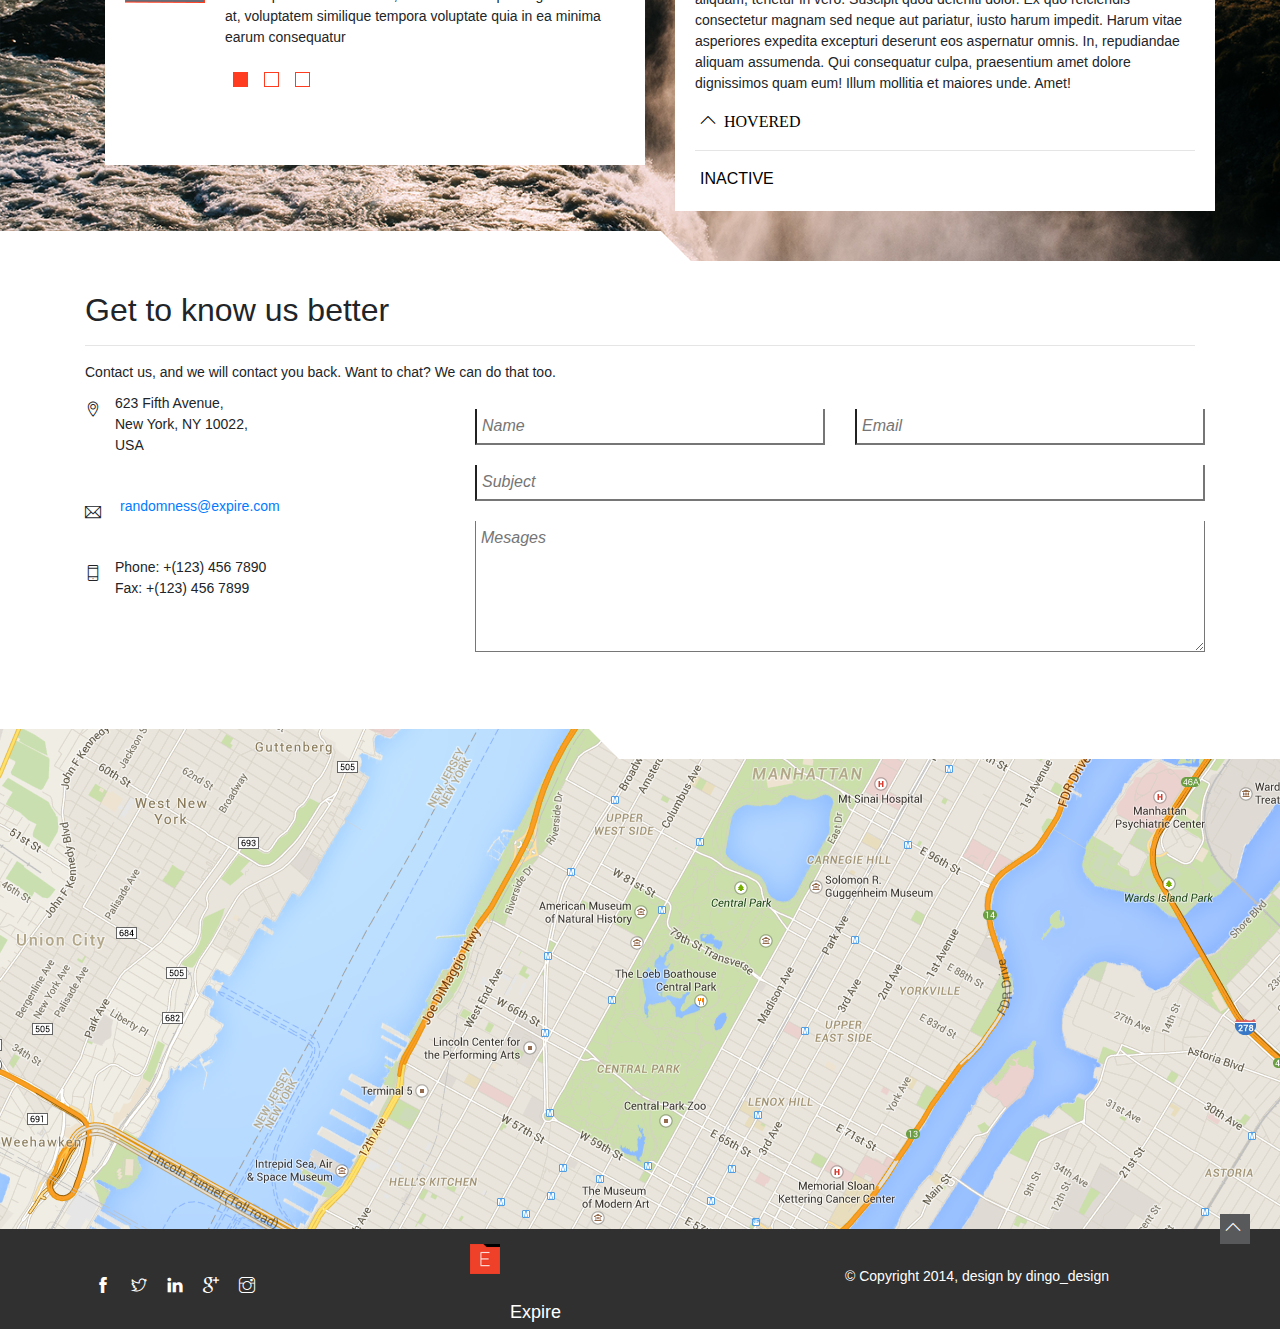
==== commit f4a4a6dd: "st" ====
--- a/index.html
+++ b/index.html
@@ -14,23 +14,28 @@
 <body>
 	<header>
 		<div class="container">
-			<div class="topbar col-xs-12 col-sm-12 col-md-12">
+			<div class="topbar">
 				<ul class="pos-center nav">
 					<li class="menu-top"> <a href="#">HOME</a></li>
 					<li class="menu-top"> <a href="#">PORTFOLLO</a></li>
 					<li class="menu-top"> <a href="#">BLOG</a></li>
 					<li class="menu-top">
-						<a id="avatar-img" href="#"><img src="images/avatar.png" alt="avatar"> </a> 
-						<a id="avatar-text" href="#">Expire</a>
+						<div class="avatar">
+							<a href="#"><img src="images/avatar.png" alt="avatar"> </a> 
+						<a class="avatar-text" href="#">Expire</a>
+						</div>
 					</li>
 					<li class="menu-top"> <a href="#">PAGES</a></li>
 					<li class="menu-top"> <a href="#">ABOUT US</a></li>
 					<li class="menu-top"> <a href="#">CONTACT</a></li>
 				</ul>
 			</div>
-			<div class="slider col-xs-12 col-sm-12 col-md-12">
+			<div class="slider">
+				<a class="angle angle-left" href="#"><span class="icon-ti ti-angle-left"></span></a>
+				<a class="angle angle-right" href="#"><span class="icon-ti ti-angle-right"></span></a>
 				<div class="slider-main">
 					<div><h1>Expire</h1></div>
+						<hr class="short-hr">
 					<div><h5> Professionaly designed, carefully made <br> for your enjoyement </h5></div>
 					<ul class="nav">
 						<li class="slider-menu"><a href="#">EXPLORE</a></li>
@@ -38,9 +43,9 @@
 					</ul>
 				</div>
 				<ul class="pos-center slider-cn nav">
-					<li class="continue"></li>
-					<li class="continue"></li>
-					<li class="continue"></li>
+					<li class="header-choose controls header-controls"><a href="#"></a> </li>
+					<li class="controls header-controls"><a href="#"></a> </li>
+					<li class="controls header-controls"><a href="#"></a> </li>
 				</ul>
 			</div>
 		</div>
@@ -51,28 +56,28 @@
 				<h2> About Us</h2>
 				<hr id="about-hr">
 				<br>
-				<p>This is who we are - or at least who we strive to be...</p>
+				<p class="about-text">This is who we are - or at least who we strive to be...</p>
 				<div id="st-about-main" class="row">
 					<div class="col-xs-12 col-sm-12 col-md-3">
-						<p class="st-text">If you can't explain it simply, you don't understand it well enough.</p>
+						<p class="about-text st-text">If you can't explain it simply, you don't understand it well enough.</p>
 						<a id="st-about-more" href="#">THE MORE YOU KNOW</a>					
 					</div>
 					<div class="col-xs-12 col-sm-12 col-md-3">
 						<div>
 							<span class="icon-ti ti-paragraph"></span>
 							<p class="icon-name">TYPOGRAPHY</p>
-							<p>Lorem ipsum dolor sit amet, consectetur adipisicing elit. Officiis at, voluptatem similique tempora voluptate quia in ea minima earum consequatur eveniet, praesentium illum error delectus optio nobis eaque </p>
+							<p class="about-text">Lorem ipsum dolor sit amet, consectetur adipisicing elit. Officiis at, voluptatem similique tempora voluptate quia in ea minima earum consequatur eveniet, praesentium illum error delectus optio nobis eaque </p>
 						</div>
 					</div>
 					<div class="col-xs-12 col-sm-12 col-md-3">
 						<span class="icon-ti ti-vector"></span>
 						<p class="icon-name">FULL ICON SET </p>
-						<p>Lorem ipsum dolor sit amet, consectetur adipisicing elit. Officiis at, voluptatem similique tempora voluptate quia in ea minima earum consequatur eveniet, praesentium illum error delectus optio nobis eaque </p>
+						<p class="about-text">Lorem ipsum dolor sit amet, consectetur adipisicing elit. Officiis at, voluptatem similique tempora voluptate quia in ea minima earum consequatur eveniet, praesentium illum error delectus optio nobis eaque </p>
 					</div>
 					<div class="col-xs-12 col-sm-12 col-md-3">
 						<span class="icon-ti ti-ruler-alt-2"></span>
 						<p class="icon-name">ACCURATE</p>
-						<p>Lorem ipsum dolor sit amet, consectetur adipisicing elit. Officiis at, voluptatem similique tempora voluptate quia in ea minima earum consequatur eveniet, praesentium illum error delectus optio nobis eaque </p>
+						<p class="about-text">Lorem ipsum dolor sit amet, consectetur adipisicing elit. Officiis at, voluptatem similique tempora voluptate quia in ea minima earum consequatur eveniet, praesentium illum error delectus optio nobis eaque </p>
 					</div>
 				</div>				
 			</div>		
@@ -92,7 +97,7 @@
 				<div class="row">
 					<div class="col-xs-12 col-sm-12 col-md-3">
 						<span class="icon-ti ti-user"></span>
-						<p class="icon-name">1000+ <br> Happy user </p>
+						<p class="icon-name"> <span> 1000+ <br> Happy user </span></p>
 					</div>
 					<div class="col-xs-12 col-sm-12 col-md-3">
 						<span class="icon-ti ti-shopping-cart"></span>
@@ -111,10 +116,12 @@
 			</div>
 		</div>
 		<div class="section st-blog">
+			<a class="blog-link blog-link-left" href="#"><span class="icon-ti ti-angle-left"></span></a>
+			<a class="blog-link blog-link-right" href="#"><span class="icon-ti ti-angle-right"></span></a>
 			<div class="container">
 				<div class="blog-header">
 					<h2> Lates Blog Posts </h2>
-					<hr id="stats-st">
+					<hr class="short-hr" id="stats-st">
 					<p>Information is a source of learning. But unless it is organized, processed,<br>
 					and available to the right people in a format for decision making, it is a burden, not a benefit. </p>
 				</div>
@@ -122,8 +129,8 @@
 					<div class="col-xs-12 col-sm-12 col-md-4">
 						<div class="chamfer chamfer-bl"></div>
 						<div class="blog-post">
-							<a class="blog-link" href="#"><h5>Just Another Blog Post</h5></a>
-							<hr class="blog-hr">
+							<a class="blog-link" href="#">Just Another Blog Post</a>
+							<hr class="short-hr" id="blog-hr">
 							<ul class="nav">
 								<li class="blog-list">
 									<span class="blog-icon ti-user"></span>
@@ -139,15 +146,15 @@
 								</li>
 							</ul>
 							<p class="blog-text">Lorem ipsum dolor sit amet, consectetur adipisicing elit. Officiis at, voluptatem similique tempora voluptate quia in ea minima earum consequatur eveniet, praesentium illum error delectus optio nobis eaque distinctio! Suscipit nostrum?</p>
-							<a class="blog-link" href="#"><h5>READ MORE</h5> </a>
+							<a class="blog-more" href="#">READ MORE </a>
 						</div>
 						
 					</div>
 					<div class="col-xs-12 col-sm-12 col-md-4">
 						<div class="chamfer chamfer-bl"></div>
 						<div class="blog-post">
-							<a class="blog-link" href="#"><h5>Blog Post With Youtube video</h5></a>
-							<hr class="blog-hr">
+							<a class="blog-link" href="#">Blog Post With Youtube video</a>
+							<hr class="short-hr" id="blog-hr">
 							<ul class="nav">
 								<li class="blog-list">
 									<span class="blog-icon ti-user"></span>
@@ -163,15 +170,15 @@
 								</li>
 							</ul>
 							<p class="blog-text">Lorem ipsum dolor sit amet, consectetur adipisicing elit. Officiis at, voluptatem similique tempora voluptate quia in ea minima earum consequatur eveniet, praesentium illum error delectus optio nobis eaque distinctio! Suscipit nostrum?</p>
-							<a class="blog-link" href="#"><h5>READ MORE</h5> </a>
+							<a class="blog-more" href="#">READ MORE </a>
 						</div>
 						
 					</div>
 					<div class="col-xs-12 col-sm-12 col-md-4">
 						<div class="chamfer chamfer-bl"></div>
 						<div class="blog-post">
-							<a class="blog-link" href="#"><h5>This Could be Great</h5></a>
-							<hr class="blog-hr">
+							<a class="blog-link" href="#">This Could be Great</a>
+							<hr class="short-hr" id="blog-hr">
 							<ul class="nav">
 								<li class="blog-list">
 									<span class="blog-icon ti-paragraph"></span>
@@ -187,27 +194,27 @@
 								</li>
 							</ul>
 							<p class="blog-text">Lorem ipsum dolor sit amet, consectetur adipisicing elit. Officiis at, voluptatem similique tempora voluptate quia in ea minima earum consequatur eveniet, praesentium illum error delectus optio nobis eaque distinctio! Suscipit nostrum?</p>
-							<a class="blog-link" href="#"><h5>READ MORE</h5> </a>
+							<a class="blog-more" href="#">READ MORE </a>
 						</div>
 						
 					</div>
-					
-					<div></div>
 				</div>
 			</div>
 		</div>
 		<div class=" section st-portf">
-			<h5> Latest portfolio </h5>
-			<hr class="short-hr">
-			<div class="protf-grid">
-				<div class="grid-content col-md-3 col-md-offset-3">
-					<div class="grid-before">
+			<h2> Latest portfolio </h2>
+			<hr class="short-hr pos-center">
+			<div class="protf-grid row">
+				<div class="grid-part col-md-3"></div>
+				<div class="grid-part col-md-3"></div>
+				<div class="grid-part grid-content col-md-3">
+					<div class="grid-top">
 						<h5>Big city</h5>
 						<p>Art, Photography, City</p>
 					</div>
-					<div class="chamfer chamfer-ab">
-						<div class="grid-list">
-						<ul class="nav">
+					<div class="grid-bot chamfer">
+						<div class="col-md-6 col-md-offset">
+						<ul class="nav grid-list">
 							<li> <a class="grid-link ti-link" href="#"></a>
 							</li>
 							<li><a class="grid-link ti-zoom-in" href="#"></a>
@@ -217,10 +224,16 @@
 						
 					</div>					
 				</div>
-			</div>
-			<div class="">
-				<a class="blog-link" href="#">
-					<h5>VIEW MORE</h5> </a>
+				<div class="grid-part col-md-3"></div>
+				<div class="grid-part col-md-3"></div>
+				<div class="grid-part col-md-3"></div>
+				<div class="grid-part col-md-3"></div>
+				<div class="grid-part col-md-3"></div>
+				
+			</div>
+			<div class="protf-link">
+				<a class="blog-more" href="#">
+					VIEW MORE </a>
 			</div>
 		</div>
 		<hr>
@@ -249,39 +262,45 @@
 			</div>
 		</div>
 		<div class="section st-Testimonials">
-			<h2> And what do others say? </h2>
+			<div class="container">
+				<h2> And what do others say? </h2>
 			<hr>
 			<div class="row">
-				<div class="col-md-6 testi-part chamfer chamfer-ab">
+				<div class="col-md-6">
+				  <div class="testi-part chamfer  chamfer-tt">
 					<div><img src="images/testi.png"></div>
 					<div class="testi-text">
 						<h5> Astrid Jorgensen <span>CEO at Runway inc.</span></h5>
 						<p>Lorem ipsum dolor sit amet, consectetur adipisicing elit. Officiis at, voluptatem similique tempora voluptate quia in ea minima earum consequatur</p>
 						<ul class="nav slider-cn">
-							<li class="continue"></li>
-							<li class="continue"></li>
-							<li class="continue"></li>
+							<li class="testi-choose controls testi-controls"><a href="#"></a> </li>
+							<li class="controls testi-controls"><a href="#"></a> </li>
+							<li class="controls testi-controls"><a href="#"></a> </li>
 						</ul>
 					</div>
-				</div>
-				<div class="col-md-6 testi-part chamfer  chamfer-ab">
+				 </div>
+				</div>
+				<div class="col-md-6">
+				  <div class="testi-part chamfer  chamfer-tt">
 					<div>
-						<span class="ti-angle-down">EXPANDED</span>
+						<a href="#"><span class="ti-angle-down">	EXPANDED</span></a>
 					</div>
 					<div>
 						<p> Lorem ipsum dolor sit amet, consectetur adipisicing elit. Maxime perferendis voluptatum maiores quos sit unde labore sed ratione ut fugiat veniam, tempora, aliquam, tenetur in vero. Suscipit quod deleniti dolor. Ex quo reiciendis consectetur magnam sed neque aut pariatur, iusto harum impedit. Harum vitae asperiores expedita excepturi deserunt eos aspernatur omnis. In, repudiandae aliquam assumenda. Qui consequatur culpa, praesentium amet dolore dignissimos quam eum! Illum mollitia et maiores unde. Amet!</p>
 						<div>
 							<a href="#"><span class="ti-angle-up"> HOVERED</span></a>
 						</div>
+						<hr>
 						<div>
 							<a href="#">INACTIVE</a>
 						</div>
 					</div>
-				</div>
-				
-			</div>
-		</div>
-		<div class="section st-contact">
+				 </div>
+				</div>
+			</div>
+			</div>
+		</div>
+		<div class="section st-contact chamfer chamfer-ct">
 			<div class="container">
 				<h2>Get to know us better </h2>
 				<hr>
@@ -289,44 +308,47 @@
 				<div class="row">
 					<div class="col-md-4">
 						<div>
-							<span class="ti-location-pin">623 Fifth Avenue,<br> New York, NY 10022,<br>USA</span>
-						</div>
-						<div>
-							<span class="ti-email"><a href="#">randomness@expire.com</a></span>
-						</div>
-						<div>
-							<span class="ti-mobile">Phone: +(123) 456 7890 <br> Fax: +(123) 456 7899</span>
+							<span class="ti-location-pin"></span>
+							<p class="ct-icon">623 Fifth Avenue,<br> New York, NY 10022,<br>USA</p>
+						</div>
+						<div>
+							<span class="ti-email"><a href="#"></span>
+							<p class="ct-icon">randomness@expire.com</a></p>
+						</div>
+						<div>
+							<span class="ti-mobile"></span>
+							<p class="ct-icon">Phone: +(123) 456 7890 <br> Fax: +(123) 456 7899</p>
 						</div>
 					</div>
 					<div class="col-md-8">
 						<div class="row">
 							<div class="col-md-6">
-								<input type="text" placeholder="name">
+								<input class="text-input" type="text" placeholder="Name">
 							</div>
 							<div class="col-md-6">
-								<input type="text" placeholder="email">
+								<input class="text-input" type="text" placeholder="Email">
 							</div>
 						</div>
 						<div>
-							<input type="text" placeholder="Subject">
-						</div>
-						<div>
-							<textarea rows="5" placeholder="Mesage"></textarea>
-						</div>
-					</div>
-				</div>
-			</div>
-			
-		</div>
-		<div class="section st-map">
-			<img src="images/map.png">
+							<input class="text-input" type="text" placeholder="Subject">
+						</div>
+						<div>
+							<textarea class="text-input" rows="5" placeholder="Mesages"></textarea>
+						</div>
+					</div>
+				</div>
+			</div>
+		</div>
+		<div class="section st-map chamfer chamfer-map">
+			<img class="" src="images/map.png">
 		</div>
 	</main>
 	<footer>
+		<a class="angle-up ti-angle-up"></a>
 		<div class="container">
 			<div class="row">
 				<div class="col-md-4">
-					<ul class="nav footer-list">
+					<ul class="nav footer-part">
 						<li class="footer-icon ti-facebook"></li>
 						<li class="footer-icon ti-twitter"></li>
 						<li class="footer-icon ti-linkedin"></li>
@@ -335,11 +357,15 @@
 					</ul>
 				</div>
 				<div class="col-md-4">
-					<a id="avatar-img" href="#"><img src="images/avatar.png" alt="avatar"> </a> 
-					<a id="avatar-text" href="#">Expire</a>
+					<div class="footer-part avatar">
+						<a  href="#"><img src="images/avatar.png" alt="avatar"> </a> 
+						<a class="avatar-text" href="#">Expire</a>
+					</div>
 				</div>
 				<div class="col-md-4">
-					<p>© Copyright 2014, design by dingo_design</p>
+					<div class="footer-part footer-text">
+						<p>© Copyright 2014, design by dingo_design</p>
+					</div>
 				</div>
 			</div>
 		</div>
--- a/css/styles.css
+++ b/css/styles.css
@@ -12,6 +12,7 @@
 *, *:before, *:after {
   box-sizing: inherit;
 }
+a{ text-decoration: none !important; padding: 5px; }
 header{
 	color: #fff;
 	background-color: #3d4148;
@@ -27,7 +28,7 @@
     height: 0px;
     background: #fff;
     content: '';
-    width: 55%;
+    width: 50%;
 }
 
 /*.chamfer-bot{
@@ -51,9 +52,11 @@
  	text-decoration: #f73a1e;
  	border-bottom: 1px solid #f73a1e;
  }
- .menu-top img{ width: 30px;  }
- /*#avatar-img{ width: 40px; }*/
- #avatar-text{
+.avatar { position: relative; justify-content: center; }
+.avatar img{ width: 30px;    vertical-align: middle;  }
+.avatar-text {
+    font-size: 18px;
+    text-decoration: none;
  	position: absolute;
  	top: 50px;
  }
@@ -61,8 +64,21 @@
 	margin: 60px 0;
 }*/
 .slider-main{
+    position: relative;
 	margin: 90px 0;
 }
+.angle{ 
+    position: absolute;
+    transform: translateY(100%); 
+}
+/*.angle:hover{ color: #ff3c1f; }*/
+.angle:hover{
+    color: #ff3c1f !important;
+    /*background-color: #ff3c1f;
+    border: 1px solid #ff3c1f;*/
+}
+.angle-left{ left: 20px; }
+.angle-right{ right: 20px;}
 .slider-menu{
 	margin: 10px;
 	padding: 5px;
@@ -82,17 +98,17 @@
  	color: #fff;
  	text-decoration: none;
  }
- .slider-cn{margin: 30px 0; padding: 20px;}
- .continue{
- 	height: 15px;
- 	width: 15px;
- 	margin: 5px;
- 	border: 1px solid #fff;
- }
- .continue:hover{background-color: #fff;
- 	}
-
- .section{ padding: 30px 0; background-color: #fff; }
+/* .slider-cn{ margin: 30px 0; padding: 20px;}*/
+ .controls{
+    width:  15px;
+    height: 15px;
+    margin: 8px;
+ }
+ .header-choose { background-color: #fff; }
+ .header-controls{ border: 1px solid #fff; }
+ .header-controls:hover{ background-color: #fff; }
+
+ .section{ position: relative; padding: 30px 0; background-color: #fff; }
  .chamfer {
     position: relative;
 }
@@ -102,7 +118,7 @@
     height: 0px;
     background: #fff;
     content: '';
-    width: 55%;
+    width: 54%;
 }
 
 /*.chamfer-bot{
@@ -112,23 +128,23 @@
     position: absolute;
     top: -20px;
     right: -20px;
-    background: #3d4148;
-    border-top: 20px solid rgba(0, 0, 0, 0);
-    border-left: 20px solid #fff;
+    background: transparent;
+    border-top: 20px solid #3d4148;
+    border-left: 20px solid transparent;
 }
  .st-about{ padding: 30px 0; margin: 20px;}
  .st-text{ font-size: 18px; margin: 20px 0; }
  #st-about-more{
  	color: #fff;
  	font-size: 14px;
- 	background-color: #ff3c1f;
+ 	background-color: #3d4148;
  	padding: 5px 10px;
  	margin: 10px;
  	text-decoration: none;
  }
  #st-about-more:hover {
  	/*color: #fff;*/
- 	background-color: #3d4148;
+ 	background-color: #ff3c1f;
  }
  #st-about-main{
  	margin: 30px 0;
@@ -137,9 +153,9 @@
  	width: 100px;
  	color: #d14b3a;
  	position: absolute;
- 	left: 40px;
- }
-.st-about p{
+
+ }
+.about-text {
 	color: #4e5860;
 }
 .icon-name {
@@ -147,7 +163,6 @@
     left: 70px;
     top: 15px;
     font-size: 18px;
-    color: #000 !important;
 }
 .st-about-icon {
 	padding: 20px;
@@ -162,35 +177,53 @@
 .chamfer-pa:after {
     position: absolute;
     top: 0;
-    right: -20px;
+    right: 0px;
     background: #fff;
     border-top: 20px solid rgba(0, 0, 0, 0);
-   /* border-right: 10px solid white;*/
     border-left: 20px solid #d14b3a;
 }
 
 #pa-hr{ width: 100px; color: #fff; }
 #author{ font-size: 18px; }
-.st-stats{ background-color: #656d7a; padding: 60px 0;}
+.st-stats{ color: #fff; background-color: #656d7a; padding: 60px 0;}
 .blog-header{ text-align: center; }
 #stats-st{ width: 100px; color: #d14b3a; }
 .chamfer-bl{ height:  200px; background-color: #656d78;}
 .chamfer-bl:after {
     position: absolute;
     top: 0;
-    right: -20px;
+    right: 0px;
     background: #fff;
     border-top: 20px solid rgba(0, 0, 0, 0);
     border-left: 20px solid #656d78;
 }
-.blog-hr{ width: 90%; }
+#blog-hr{ width: 90%; }
 .blog-post{ border: 1px solid #aab2bf; height: 350px;}
-.blog-link { 
-    color: #4e5860; 
-    text-decoration: none; 
-    text-align: center;
-}
-.blog-link:hover{ color: #ff7364; text-decoration: none;}
+.blog-link {
+    margin-left: 10px;
+    padding: 5px;
+   color: #656d78; 
+   text-align: center;
+}
+.blog-link-left{ position: absolute; left: 20px; top:50%;}
+.blog-link-right{ position: absolute; right: 20px; top:50%;}
+
+.blog-link:hover{ 
+    color: #ff3b1f;
+}
+.blog-more {
+    margin-left: 10px;
+    padding: 5px;
+    border: 1px solid #ff3b1f;
+   color: #ff3b1f; 
+   text-align: center;
+}
+.blog-more:hover{ 
+    background-color: #ff3b1f;
+    color: #fff; 
+    text-decoration: none;
+
+}
 .blog-list{ padding: 0 15px; }
 .blog-icon{ color: #ff7364; }
 .blog-name {
@@ -203,49 +236,125 @@
 .read-me:hover{ border: 1px solid #ff7364 ; }
 
 .st-portf{ text-align: center;vertical-align: middle; }
-.protf-title { text-align: center; }
-.short-hr{ width: 100px; }
-.protf-grid{ height: 480px; background-color: #656d78; }
-.grid-content{ height: 240px; background-color: #52575d; }
-.grid-after{ position: absolute; bottom: 0; background-color: #dddddf; }
-..grid-after {
-    height: 75px;
+.short-hr{ width: 100px; font-weight: 200%;}
+.protf-grid{ 
+    margin: 30px 0;
     width: 100%;
-    background-color: #fff;
- }   
-.grid-after:after {
+    height: 480px; 
+    background-color: #656d78;
+}
+.grid-part{ height: 240px; border: 1px solid #757c86; }
+.grid-content{background-color: #52575d; padding: 0 !important;}
+.col-md-offset {position: absolute; left: 50%;}
+.grid-top{ color: #fff; transform: translateY(30%);  height: 170px;}
+.grid-bot { height: 70px; width: 100%; background-color: #fff; }
+.grid-bot:after {
     position: absolute;
     top: 0;
-    right: -20px;
-    background: #fff;
-    border-top: 20px solid rgba(0, 0, 0, 0);
-    border-left: 20px solid #656d78;
-}
-.grid-list{ position: absolute; right: 0; }
+    left: 0;
+    /* background: #fff; */
+    border-top: 20px solid #52575d;
+    border-right: 20px solid #ffffff;
+}
+.grid-link { color: #52575d; padding: 10px; }
 .grid-link:hover { color: #ff3c1f; }
-
+.grid-list{ position:absolute; transform: translateY(50%); ;
+}
 .partners{ 
     margin: 10px;
-    padding: 25px 15px;
+    padding: 20px 10px;
     border: 2px solid #e6e9ed; 
 }
 .partners img { height: 20px;  }
 
 .st-Testimonials{
     text-align: center;
-    background: url(../images/st-Testimonials/Testimonials.png) center no-repeat;
-}
+    background: url(../images/Testimonials.png)  center no-repeat;
+    background-size: cover;
+}
+.st-Testimonials h2{ color: #fff; }
 .testi-part { 
-        position: absolute; 
-        bottom: 0; 
-        width: 80%; 
+        background-color: #fff;
+        width: 100%; 
         text-align: left;
         padding: 20px;
-}
-
+        margin: 20px;
+}
+.testi-part:after {
+    position: absolute;
+    top: -20px;
+    left: 0px;
+    background: transparent;
+    border-bottom: 20px solid #fff;
+    border-right: 20px solid transparent;
+/*.contact-p1{ padding:20px; }*/
+}
+.testi-part a { color: #000; }
+.testi-part a:hover { color: #ff3c1f; }
+.testi-text {
+    width: 80%;
+    position: relative;
+    top: -50px;
+    left: 100px;
+}
+.testi-choose { background-color: #ff3c1f; }
+.testi-controls{ border: 1px solid #ff3c1f; }
+.testi-controls:hover{ background-color: #ff3c1f; }
+.testi-text span { font-size: 14px; color: #ff3c1f; }
+.st-contact input,
+.st-contact textarea{ width: 100%; border-top: none; margin: 10px; padding: 5px;}
+.text-input{ font-style: italic; }
+.chamfer-ct:after {
+    position: absolute;
+    top: -30px;
+    left: 0;
+    background: transparent;
+    border-bottom: 30px solid #fff;
+    border-right: 30px solid transparent;
+}
+.ct-icon {
+    position: relative;
+    left: 30px;
+    top: -30px;
+}
+.ct-icon a:hover{ color: #ff3c1f; }
+.st-map{ 
+    padding-bottom: 0; 
+    width: 100%;
+    overflow: hidden;
+}
+.chamfer-map:after {
+    position: absolute;
+    top: 30px;
+    right: 0px;
+    background: transparent;
+    border-top: 30px solid #fff;
+    border-left: 30px solid transparent;
+}
 footer{ 
+    height: 100px;
+    position: relative;
     background-color:  #303030; 
     vertical-align: middle;
     color: #fff;
-}
-.footer-icon { margin: 20px 10px; }+    margin-bottom: 0;
+}
+
+footer .avatar-text{ color: #fff;}
+footer .avatar-text:hover {  color: #ff3c1f;}
+.footer-icon { margin: 20px 10px; }
+
+.footer-part {
+    position: absolute;
+    transform: translateY(50%);
+}
+.footer-text{ transform: translateY(100%); }
+.angle-up{
+    padding: 5px;
+    width: 30px; 
+    height: 30px; 
+    background-color: #57595b;
+    position: absolute;
+    top: -15px;
+    right: 30px;
+}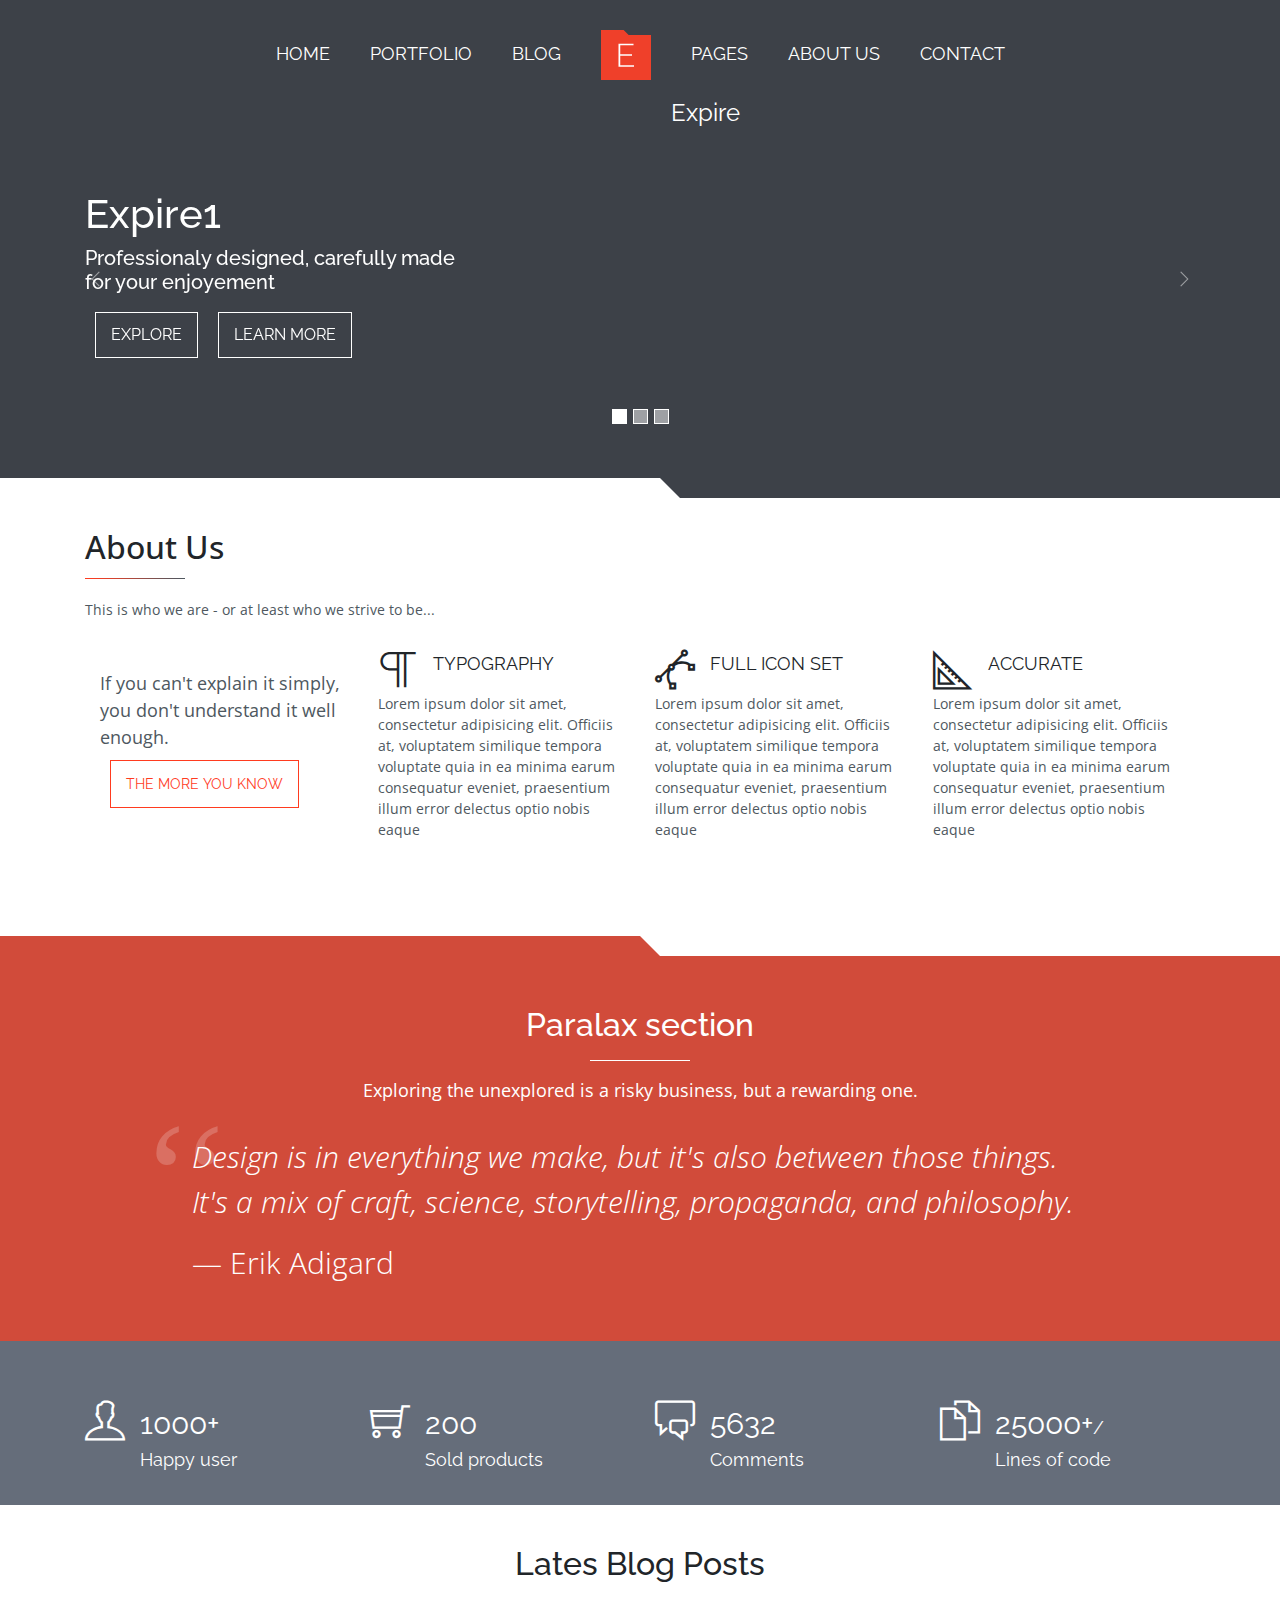
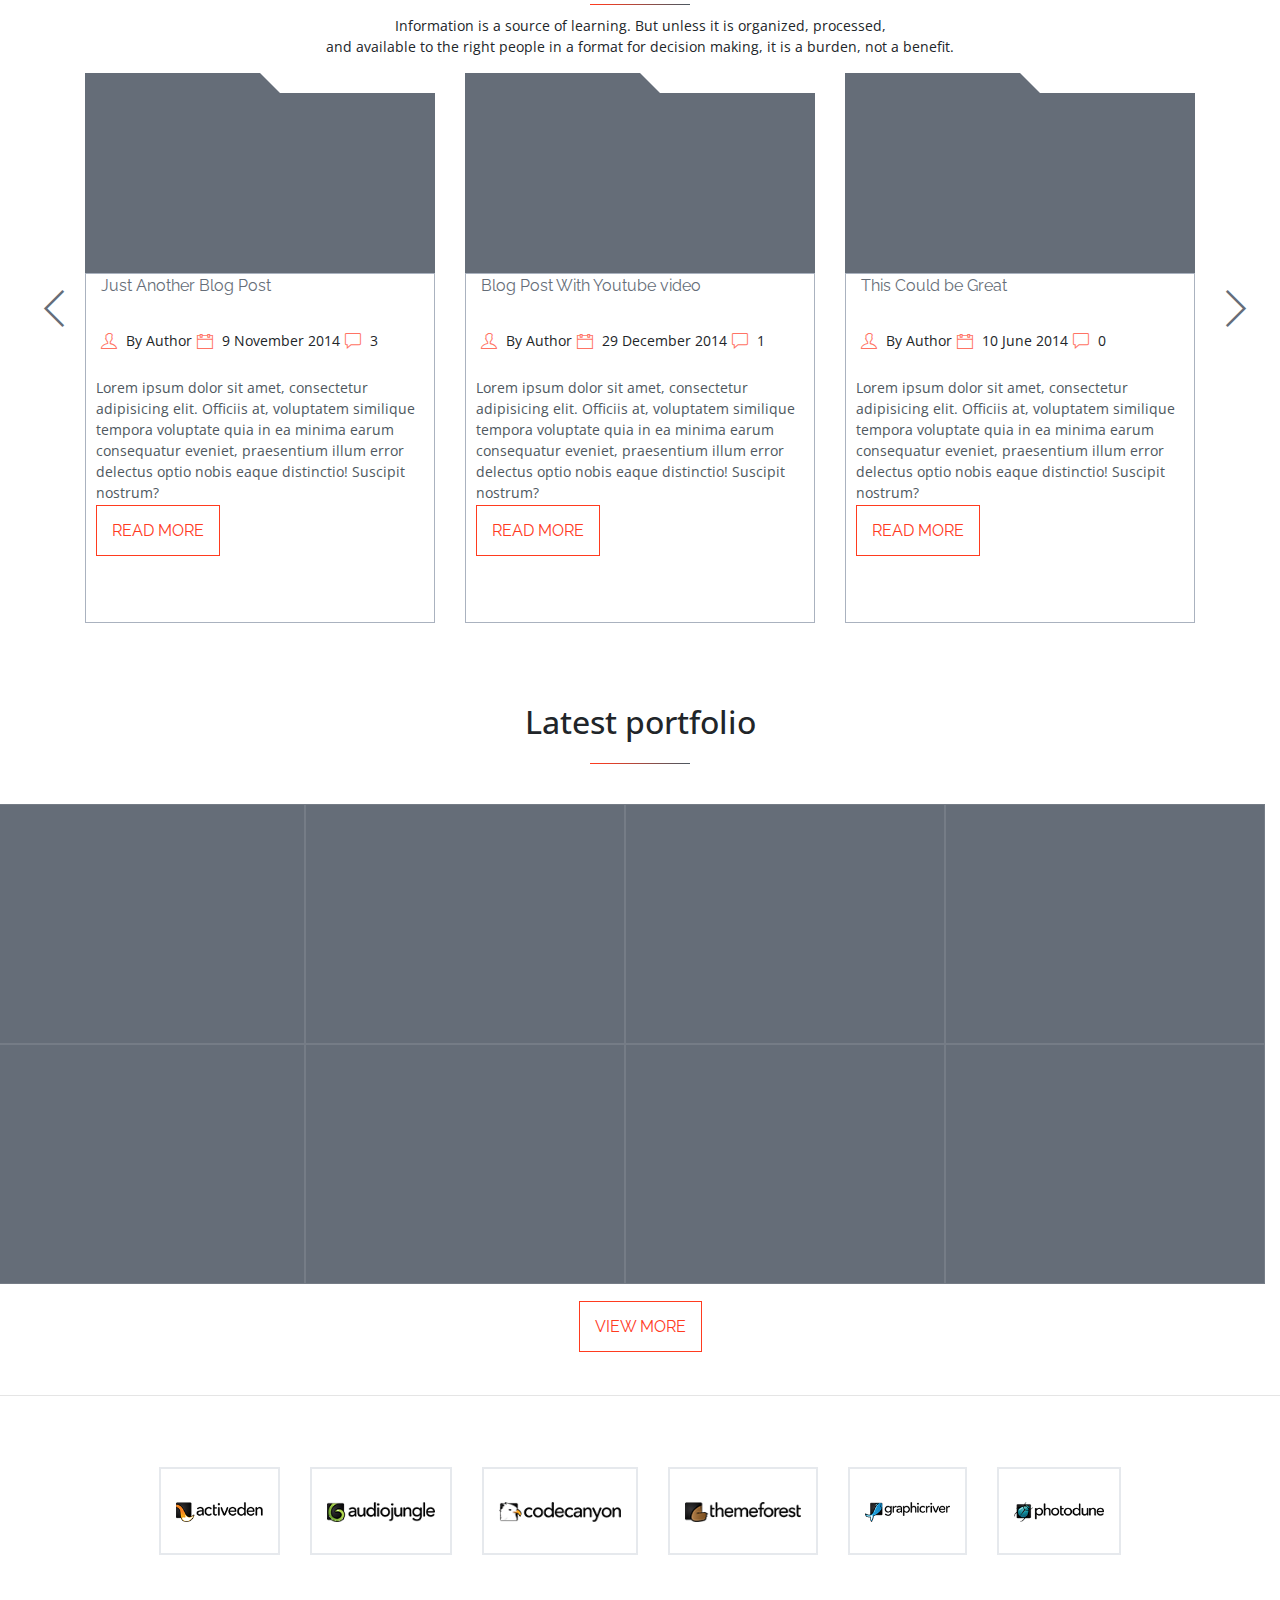
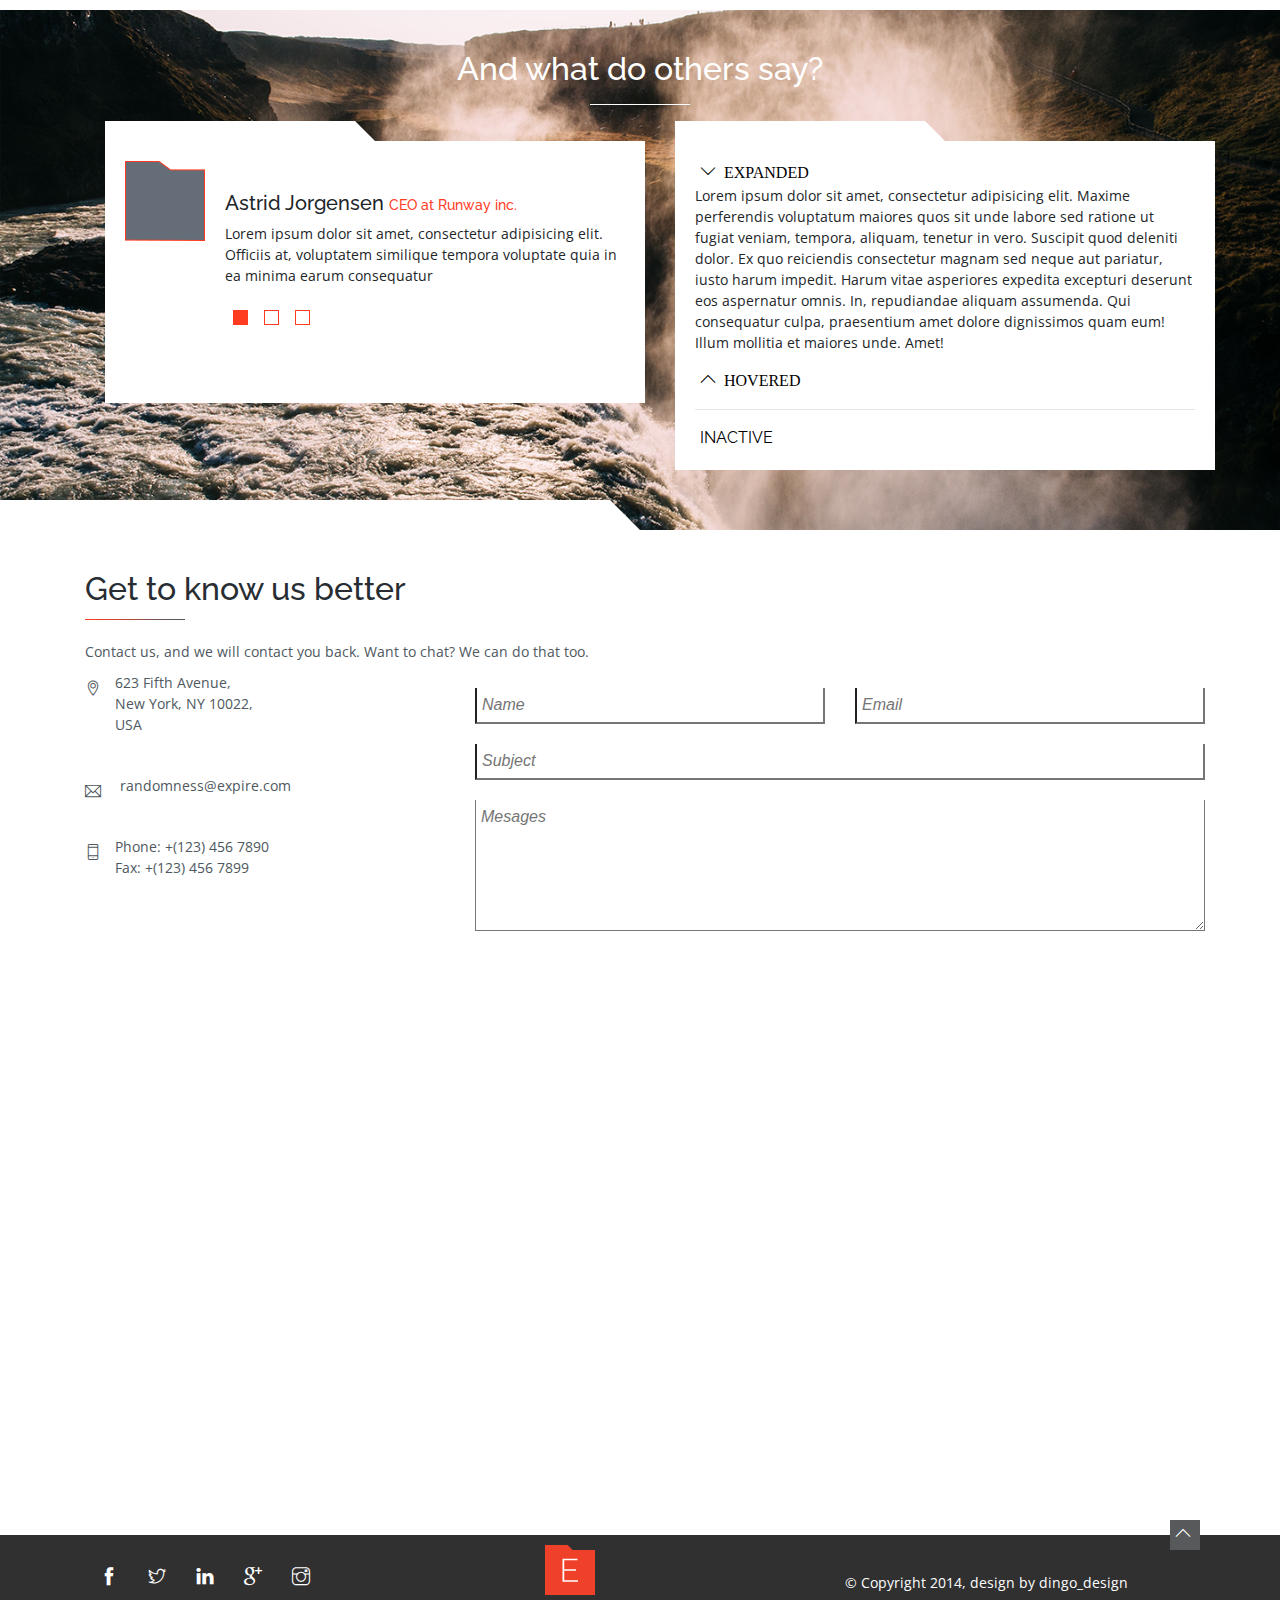
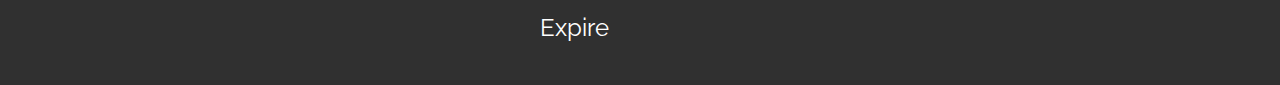
==== commit d791d8c2: "add slider, hover potfolio" ====
--- a/index.html
+++ b/index.html
@@ -2,65 +2,94 @@
 <html>
 <head>
 	<meta charset="utf-8">
-	<title>Convert2</title>
+	<title>Home page</title>
 	<link href="https://fonts.googleapis.com/css?family=Open+Sans" rel="stylesheet">
 	<link href="https://fonts.googleapis.com/css?family=Raleway" rel="stylesheet">
 	<link rel="stylesheet" type="text/css" href="css/styles.css">
 	<link rel="stylesheet" type="text/css" href="css/bootstrap.min.css">
 	<link rel="stylesheet" href="themify-icons.css">
-	<!-- <script type="text/javascript"></script> -->
-	
+	<script src="https://cdnjs.cloudflare.com/ajax/libs/popper.js/1.12.6/umd/popper.min.js"></script>
 </head>
 <body>
 	<header>
-		<div class="container">
-			<div class="topbar">
+		<div class="topbar">
+			<div class="container">
 				<ul class="pos-center nav">
 					<li class="menu-top"> <a href="#">HOME</a></li>
-					<li class="menu-top"> <a href="#">PORTFOLLO</a></li>
-					<li class="menu-top"> <a href="#">BLOG</a></li>
+					<li class="menu-top"> <a href="#portfolio">PORTFOLIO</a></li>
+					<li class="menu-top"> <a href="#blog">BLOG</a></li>
 					<li class="menu-top">
 						<div class="avatar">
-							<a href="#"><img src="images/avatar.png" alt="avatar"> </a> 
-						<a class="avatar-text" href="#">Expire</a>
+							<img src="images/avatar.png" alt="avatar">
+							<a href="#">Expire</a>
 						</div>
 					</li>
 					<li class="menu-top"> <a href="#">PAGES</a></li>
-					<li class="menu-top"> <a href="#">ABOUT US</a></li>
-					<li class="menu-top"> <a href="#">CONTACT</a></li>
+					<li class="menu-top"> <a href="#about us">ABOUT US</a></li>
+					<li class="menu-top"> <a href="#contact">CONTACT</a></li>
 				</ul>
 			</div>
-			<div class="slider">
-				<a class="angle angle-left" href="#"><span class="icon-ti ti-angle-left"></span></a>
-				<a class="angle angle-right" href="#"><span class="icon-ti ti-angle-right"></span></a>
-				<div class="slider-main">
-					<div><h1>Expire</h1></div>
-						<hr class="short-hr">
-					<div><h5> Professionaly designed, carefully made <br> for your enjoyement </h5></div>
-					<ul class="nav">
-						<li class="slider-menu"><a href="#">EXPLORE</a></li>
-						<li class="slider-menu"><a href="#">LEARN MORE</a></li>
-					</ul>
-				</div>
-				<ul class="pos-center slider-cn nav">
-					<li class="header-choose controls header-controls"><a href="#"></a> </li>
-					<li class="controls header-controls"><a href="#"></a> </li>
-					<li class="controls header-controls"><a href="#"></a> </li>
+		</div>
+		<div class="slider">
+			<div id="myCarousel" class="carousel slide" data-ride="carousel">
+				<ul class="carousel-indicators">
+				    <li data-target="#myCarousel" data-slide-to="0" class="controls header-controls active"></li>
+				    <li data-target="#myCarousel" data-slide-to="1" class="controls header-controls"></li>
+				    <li data-target="#myCarousel" data-slide-to="2" class="controls header-controls"></li>
 				</ul>
-			</div>
-		</div>
+ 				<div class="carousel-inner">
+    				<div class="carousel-item active">
+    					<div class="container slider-main">
+							<div><h1>Expire1</h1></div>
+							<div><h5> Professionaly designed, carefully made <br> for your enjoyement </h5></div>
+							<ul class="nav">
+								<li class="slider-menu"><a href="#">EXPLORE</a></li>
+								<li class="slider-menu"><a href="#">LEARN MORE</a></li>
+							</ul>
+						</div>
+    				</div>
+    				<div class="carousel-item">
+    					<div class="container slider-main">
+							<div><h1>Expire2</h1></div>
+							<div><h5> Professionaly designed, carefully made <br> for your enjoyement </h5></div>
+							<ul class="nav">
+								<li class="slider-menu"><a href="#">EXPLORE</a></li>
+								<li class="slider-menu"><a href="#">LEARN MORE</a></li>
+							</ul>
+						</div>
+    				</div>
+    				<div class="carousel-item">
+    					<div class="container slider-main">
+							<div><h1>Expire3</h1></div>
+							<div><h5> Professionaly designed, carefully made <br> for your enjoyement </h5></div>
+							<ul class="nav">
+								<li class="slider-menu"><a href="#">EXPLORE</a></li>
+								<li class="slider-menu"><a href="#">LEARN MORE</a></li>
+							</ul>
+						</div>
+    				</div>
+    			</div>
+ 				<a class="carousel-control-prev" href="#myCarousel" data-slide="prev">
+				   <span class="ti-angle-left"></span>
+				</a>
+				<a class="carousel-control-next" href="#myCarousel" data-slide="next">
+				   <span class="ti-angle-right"></span>
+				</a>
+			</div>
+		</div>
+
 	</header>
 	<main>
-		<div class="section st-about chamfer chamfer-ab">
+		<div id="about us" class="section st-about chamfer chamfer-ab">
 			<div class="container">
 				<h2> About Us</h2>
-				<hr id="about-hr">
+				<img class="hr-img" src="images/hr.png">
 				<br>
 				<p class="about-text">This is who we are - or at least who we strive to be...</p>
 				<div id="st-about-main" class="row">
 					<div class="col-xs-12 col-sm-12 col-md-3">
 						<p class="about-text st-text">If you can't explain it simply, you don't understand it well enough.</p>
-						<a id="st-about-more" href="#">THE MORE YOU KNOW</a>					
+						<a class="button st-button" href="#">THE MORE YOU KNOW</a>					
 					</div>
 					<div class="col-xs-12 col-sm-12 col-md-3">
 						<div>
@@ -83,13 +112,16 @@
 			</div>		
 		</div>
 		<div class="section st-paralax chamfer chamfer-pa">
-			<h2> Paralax section</h2>
-			<hr id="pa-hr">
-			<p>Exploring the unexplored is a risky business, but a rewarding one.</p>
-			<div>
-				<p>‘‘</p>
-				<p class="st-text">Design is in everything we make, but it's also between those things.<br>It's a mix of craft, science, storytelling, propaganda, and philosophy.</p>
-				<p id="author">— Erik Adigard</p>
+			<div  class="pa-header">
+				<h2> Paralax section</h2>
+				<hr class="short-hr">
+				<p class="header-text">Exploring the unexplored is a risky business, but a rewarding one.</p>
+			</div>
+			
+			<div class="pa-content">
+				<p class="apostrophe">‘‘</p>
+				<p class="pa-text pa-text1">Design is in everything we make, but it's also between those things.<br>It's a mix of craft, science, storytelling, propaganda, and philosophy.</p>
+				<p class="pa-text">— Erik Adigard</p>
 			</div>
 		</div>
 		<div class="section st-stats">
@@ -97,31 +129,31 @@
 				<div class="row">
 					<div class="col-xs-12 col-sm-12 col-md-3">
 						<span class="icon-ti ti-user"></span>
-						<p class="icon-name"> <span> 1000+ <br> Happy user </span></p>
+						<p class="icon-name"> <span class="icon-number"> 1000+</span> <br> Happy user </span></p>
 					</div>
 					<div class="col-xs-12 col-sm-12 col-md-3">
 						<span class="icon-ti ti-shopping-cart"></span>
-						<p class="icon-name">200 <br> Sold products </p>
+						<p class="icon-name"><span class="icon-number"> 200 </span><br> Sold products </p>
 					</div>
 					<div class="col-xs-12 col-sm-12 col-md-3">
 						<span class="icon-ti ti-comments"></span>
-						<p class="icon-name">5632 <br> Comments </p>
+						<p class="icon-name"><span class="icon-number"> 5632</span> <br> Comments </p>
 					</div>
 					<div class="col-xs-12 col-sm-12 col-md-3">
 						<span class="icon-ti ti-files"></span>
-						<p class="icon-name">25000+ <br> Lines of code </p>
+						<p class="icon-name"><span class="icon-number"> 25000+</span>/ <br> Lines of code </p>
 					</div>
 				</div>
 				
 			</div>
 		</div>
-		<div class="section st-blog">
+		<div id="blog" class="section st-blog">
 			<a class="blog-link blog-link-left" href="#"><span class="icon-ti ti-angle-left"></span></a>
 			<a class="blog-link blog-link-right" href="#"><span class="icon-ti ti-angle-right"></span></a>
 			<div class="container">
 				<div class="blog-header">
 					<h2> Lates Blog Posts </h2>
-					<hr class="short-hr" id="stats-st">
+					<img src="images/hr.png">
 					<p>Information is a source of learning. But unless it is organized, processed,<br>
 					and available to the right people in a format for decision making, it is a burden, not a benefit. </p>
 				</div>
@@ -146,7 +178,7 @@
 								</li>
 							</ul>
 							<p class="blog-text">Lorem ipsum dolor sit amet, consectetur adipisicing elit. Officiis at, voluptatem similique tempora voluptate quia in ea minima earum consequatur eveniet, praesentium illum error delectus optio nobis eaque distinctio! Suscipit nostrum?</p>
-							<a class="blog-more" href="#">READ MORE </a>
+							<a class="button" href="#">READ MORE </a>
 						</div>
 						
 					</div>
@@ -170,7 +202,7 @@
 								</li>
 							</ul>
 							<p class="blog-text">Lorem ipsum dolor sit amet, consectetur adipisicing elit. Officiis at, voluptatem similique tempora voluptate quia in ea minima earum consequatur eveniet, praesentium illum error delectus optio nobis eaque distinctio! Suscipit nostrum?</p>
-							<a class="blog-more" href="#">READ MORE </a>
+							<a class="button" href="#">READ MORE </a>
 						</div>
 						
 					</div>
@@ -181,58 +213,178 @@
 							<hr class="short-hr" id="blog-hr">
 							<ul class="nav">
 								<li class="blog-list">
-									<span class="blog-icon ti-paragraph"></span>
+									<span class="blog-icon ti-user"></span>
 									<p class="blog-name">By Author</p>
 								</li>
 								<li class="blog-list">
-									<span class="blog-icon ti-paragraph"></span>
+									<span class="blog-icon ti-calendar"></span>
 									<p class="blog-name"> 10 June 2014</p>
 								</li>
 								<li class="blog-list">
-									<span class="blog-icon ti-paragraph"></span>
+									<span class="blog-icon ti-comment"></span>
 									<p class="blog-name"> 0 </p>
 								</li>
 							</ul>
 							<p class="blog-text">Lorem ipsum dolor sit amet, consectetur adipisicing elit. Officiis at, voluptatem similique tempora voluptate quia in ea minima earum consequatur eveniet, praesentium illum error delectus optio nobis eaque distinctio! Suscipit nostrum?</p>
-							<a class="blog-more" href="#">READ MORE </a>
+							<a class="button" href="#">READ MORE </a>
 						</div>
 						
 					</div>
 				</div>
 			</div>
 		</div>
-		<div class=" section st-portf">
+		<div id="portfolio" class=" section st-portf">
 			<h2> Latest portfolio </h2>
-			<hr class="short-hr pos-center">
+			<img src="images/hr.png">
 			<div class="protf-grid row">
-				<div class="grid-part col-md-3"></div>
-				<div class="grid-part col-md-3"></div>
-				<div class="grid-part grid-content col-md-3">
-					<div class="grid-top">
-						<h5>Big city</h5>
-						<p>Art, Photography, City</p>
-					</div>
-					<div class="grid-bot chamfer">
-						<div class="col-md-6 col-md-offset">
-						<ul class="nav grid-list">
-							<li> <a class="grid-link ti-link" href="#"></a>
-							</li>
-							<li><a class="grid-link ti-zoom-in" href="#"></a>
-							</li>
-						</ul>
-						</div>
-						
-					</div>					
-				</div>
-				<div class="grid-part col-md-3"></div>
-				<div class="grid-part col-md-3"></div>
-				<div class="grid-part col-md-3"></div>
-				<div class="grid-part col-md-3"></div>
-				<div class="grid-part col-md-3"></div>
+				<div class="grid-part col-md-3">
+					<div class="grid-content">
+						<div class="grid-top">
+							<h5>Big city</h5>
+							<p>Art, Photography, City</p>
+						</div>
+						<div class="grid-bot chamfer">
+							<div class="col-md-6 col-md-offset">
+							<ul class="nav grid-list">
+								<li> <a class="grid-link ti-link" href="#"></a>
+								</li>
+								<li><a class="grid-link ti-zoom-in" href="#"></a>
+								</li>
+							</ul>
+							</div>
+						</div>		
+					</div>
+				</div>
+				<div class="grid-part col-md-3">
+					<div class="grid-content">
+						<div class="grid-top">
+							<h5>Big city</h5>
+							<p>Art, Photography, City</p>
+						</div>
+						<div class="grid-bot chamfer">
+							<div class="col-md-6 col-md-offset">
+							<ul class="nav grid-list">
+								<li> <a class="grid-link ti-link" href="#"></a>
+								</li>
+								<li><a class="grid-link ti-zoom-in" href="#"></a>
+								</li>
+							</ul>
+							</div>
+						</div>		
+					</div>
+				</div>
+				<div class="grid-part col-md-3">
+					<div class="grid-content">
+						<div class="grid-top">
+							<h5>Big city</h5>
+							<p>Art, Photography, City</p>
+						</div>
+						<div class="grid-bot chamfer">
+							<div class="col-md-6 col-md-offset">
+							<ul class="nav grid-list">
+								<li> <a class="grid-link ti-link" href="#"></a>
+								</li>
+								<li><a class="grid-link ti-zoom-in" href="#"></a>
+								</li>
+							</ul>
+							</div>
+						</div>		
+					</div>
+				</div>
+				<div class="grid-part col-md-3">
+					<div class="grid-content">
+						<div class="grid-top">
+							<h5>Big city</h5>
+							<p>Art, Photography, City</p>
+						</div>
+						<div class="grid-bot chamfer">
+							<div class="col-md-6 col-md-offset">
+							<ul class="nav grid-list">
+								<li> <a class="grid-link ti-link" href="#"></a>
+								</li>
+								<li><a class="grid-link ti-zoom-in" href="#"></a>
+								</li>
+							</ul>
+							</div>
+						</div>		
+					</div>
+				</div>
+				<div class="grid-part col-md-3">
+					<div class="grid-content">
+						<div class="grid-top">
+							<h5>Big city</h5>
+							<p>Art, Photography, City</p>
+						</div>
+						<div class="grid-bot chamfer">
+							<div class="col-md-6 col-md-offset">
+							<ul class="nav grid-list">
+								<li> <a class="grid-link ti-link" href="#"></a>
+								</li>
+								<li><a class="grid-link ti-zoom-in" href="#"></a>
+								</li>
+							</ul>
+							</div>
+						</div>		
+					</div>
+				</div>
+				<div class="grid-part col-md-3">
+					<div class="grid-content">
+						<div class="grid-top">
+							<h5>Big city</h5>
+							<p>Art, Photography, City</p>
+						</div>
+						<div class="grid-bot chamfer">
+							<div class="col-md-6 col-md-offset">
+							<ul class="nav grid-list">
+								<li> <a class="grid-link ti-link" href="#"></a>
+								</li>
+								<li><a class="grid-link ti-zoom-in" href="#"></a>
+								</li>
+							</ul>
+							</div>
+						</div>		
+					</div>
+				</div>
+				<div class="grid-part col-md-3">
+					<div class="grid-content">
+						<div class="grid-top">
+							<h5>Big city</h5>
+							<p>Art, Photography, City</p>
+						</div>
+						<div class="grid-bot chamfer">
+							<div class="col-md-6 col-md-offset">
+							<ul class="nav grid-list">
+								<li> <a class="grid-link ti-link" href="#"></a>
+								</li>
+								<li><a class="grid-link ti-zoom-in" href="#"></a>
+								</li>
+							</ul>
+							</div>
+						</div>		
+					</div>
+				</div>
+				<div class="grid-part col-md-3">
+					<div class="grid-content">
+						<div class="grid-top">
+							<h5>Big city</h5>
+							<p>Art, Photography, City</p>
+						</div>
+						<div class="grid-bot chamfer">
+							<div class="col-md-6 col-md-offset">
+							<ul class="nav grid-list">
+								<li> <a class="grid-link ti-link" href="#"></a>
+								</li>
+								<li><a class="grid-link ti-zoom-in" href="#"></a>
+								</li>
+							</ul>
+							</div>
+						</div>		
+					</div>
+				</div>
 				
 			</div>
 			<div class="protf-link">
-				<a class="blog-more" href="#">
+				<a class="button" href="#">
 					VIEW MORE </a>
 			</div>
 		</div>
@@ -263,14 +415,14 @@
 		</div>
 		<div class="section st-Testimonials">
 			<div class="container">
-				<h2> And what do others say? </h2>
-			<hr>
+				<h2 class="heading"> And what do others say? </h2>
+			<hr class="short-hr">
 			<div class="row">
 				<div class="col-md-6">
 				  <div class="testi-part chamfer  chamfer-tt">
 					<div><img src="images/testi.png"></div>
 					<div class="testi-text">
-						<h5> Astrid Jorgensen <span>CEO at Runway inc.</span></h5>
+						<h5 class="heading"> Astrid Jorgensen <span>CEO at Runway inc.</span></h5>
 						<p>Lorem ipsum dolor sit amet, consectetur adipisicing elit. Officiis at, voluptatem similique tempora voluptate quia in ea minima earum consequatur</p>
 						<ul class="nav slider-cn">
 							<li class="testi-choose controls testi-controls"><a href="#"></a> </li>
@@ -283,16 +435,16 @@
 				<div class="col-md-6">
 				  <div class="testi-part chamfer  chamfer-tt">
 					<div>
-						<a href="#"><span class="ti-angle-down">	EXPANDED</span></a>
+						<a href="#"><span class="ti-angle-down heading">	EXPANDED</span></a>
 					</div>
 					<div>
 						<p> Lorem ipsum dolor sit amet, consectetur adipisicing elit. Maxime perferendis voluptatum maiores quos sit unde labore sed ratione ut fugiat veniam, tempora, aliquam, tenetur in vero. Suscipit quod deleniti dolor. Ex quo reiciendis consectetur magnam sed neque aut pariatur, iusto harum impedit. Harum vitae asperiores expedita excepturi deserunt eos aspernatur omnis. In, repudiandae aliquam assumenda. Qui consequatur culpa, praesentium amet dolore dignissimos quam eum! Illum mollitia et maiores unde. Amet!</p>
 						<div>
-							<a href="#"><span class="ti-angle-up"> HOVERED</span></a>
+							<a href="#"><span class="ti-angle-up heading"> HOVERED</span></a>
 						</div>
 						<hr>
 						<div>
-							<a href="#">INACTIVE</a>
+							<a class="heading" href="#">INACTIVE</a>
 						</div>
 					</div>
 				 </div>
@@ -300,10 +452,10 @@
 			</div>
 			</div>
 		</div>
-		<div class="section st-contact chamfer chamfer-ct">
-			<div class="container">
-				<h2>Get to know us better </h2>
-				<hr>
+		<div id="contact" class="section st-contact chamfer chamfer-ct">
+			<div class="container">
+				<h2 class="ct-header heading">Get to know us better </h2>
+				<img class="hr-img" src="images/hr.png">
 				<p> Contact us, and we will contact you back. Want to chat? We can do that too.</p>
 				<div class="row">
 					<div class="col-md-4">
@@ -340,7 +492,7 @@
 			</div>
 		</div>
 		<div class="section st-map chamfer chamfer-map">
-			<img class="" src="images/map.png">
+			<iframe src="https://www.google.com/maps/embed?pb=!1m18!1m12!1m3!1d3022.192412108665!2d-73.97869318494094!3d40.75779257932687!2m3!1f0!2f0!3f0!3m2!1i1024!2i768!4f13.1!3m3!1m2!1s0x89c258fc22eb821b%3A0x361c8095799cad7f!2s623+5th+Ave%2C+New+York%2C+NY+10022!5e0!3m2!1svi!2s!4v1515692792783" width="100%" height="500px" frameborder="0" style="border:0" allowfullscreen></iframe>
 		</div>
 	</main>
 	<footer>
@@ -349,17 +501,19 @@
 			<div class="row">
 				<div class="col-md-4">
 					<ul class="nav footer-part">
-						<li class="footer-icon ti-facebook"></li>
-						<li class="footer-icon ti-twitter"></li>
-						<li class="footer-icon ti-linkedin"></li>
-						<li class="footer-icon ti-google"></li>
-						<li class="footer-icon ti-instagram"></li>
+						<li class="footer-icon"><a href="#" class="ti-facebook"></a></li>
+						<li class="footer-icon"><a href="#" class="ti-twitter"></a></li>
+						<li class="footer-icon"><a href="#" class="ti-linkedin"></a></li>
+						<li class="footer-icon"><a href="#" class="ti-google"></a></li>
+						<li class="footer-icon"><a href="#" class="ti-instagram"></a></li>
 					</ul>
 				</div>
-				<div class="col-md-4">
-					<div class="footer-part avatar">
-						<a  href="#"><img src="images/avatar.png" alt="avatar"> </a> 
-						<a class="avatar-text" href="#">Expire</a>
+				<div class="col-md-4 avatar">
+					<div class="footer-part">
+						<div class="">
+							<img src="images/avatar.png" alt="avatar">
+							<a href="#">Expire</a>
+						</div>
 					</div>
 				</div>
 				<div class="col-md-4">
@@ -370,9 +524,9 @@
 			</div>
 		</div>
 	</footer>
-	<!-- <script src="js/bootstrap.min.js"></script>
-	<script src="js/jquery-2.1.4.min.js"></script>
- 	<script src="js/ajax-utils.js"></script>
-	<script src="js/script.js"></script> -->
+	<script src="js/jquery-3.2.1.min.js"></script>
+  	<script src="js/ajax-utils.js"></script>
+  	<script src="js/bootstrap.min.js"></script>
+  	
 </body>
 </html>--- a/css/styles.css
+++ b/css/styles.css
@@ -1,23 +1,24 @@
 
-@font-face{
-    /*font-family: 'Open Sans', sans-serif;*/
-    
-}
+@font-face{}
 body{
-	font-size: 14px /*!important*/;
-	box-sizing: border-box;
-}
-h5{ font-size: 18px;  }
-p{ font-size: 14px; }
+    font-size: 14px /*!important*/;
+    box-sizing: border-box;
+}
+h5{ font-size: 18px;}
+p{ font-size: 14px;  font-family: 'Open Sans', sans-serif;}
 *, *:before, *:after {
   box-sizing: inherit;
 }
 a{ text-decoration: none !important; padding: 5px; }
 header{
-	color: #fff;
-	background-color: #3d4148;
-}
-
+     font-family: 'Raleway', sans-serif;
+    padding: 20px 0;
+    color: #fff !important;
+    background-color: #3d4148;
+}
+.topbar { padding: 10px; }
+.hr-img {margin-bottom: 20px;}
+.heading {   font-family: 'Raleway', sans-serif; }
 
 .chamfer {
     position: relative;
@@ -31,41 +32,37 @@
     width: 50%;
 }
 
-/*.chamfer-bot{
-    background: #fff;
-}*/
-
-
- /*.topbar{ margin: 30px; }
- .topbar ul{ justify-content: center; }*/
  .pos-center{ justify-content: center; }
  .menu-top{ margin: 10px; }
  .menu-top a{
- 	padding: 10px;
-	color: #fff;
- 	font-size: 18px;
- 	text-decoration: none;
- }
-
- .menu-top a:hover {
- 	color: #fff;
- 	text-decoration: #f73a1e;
- 	border-bottom: 1px solid #f73a1e;
- }
-.avatar { position: relative; justify-content: center; }
-.avatar img{ width: 30px;    vertical-align: middle;  }
-.avatar-text {
+    padding: 5px 10px;
+    color: #fff;
     font-size: 18px;
     text-decoration: none;
- 	position: absolute;
- 	top: 50px;
- }
+ }
+
+ .menu-top a:hover {
+    color: #fff;
+    text-decoration: #f73a1e;
+    border-bottom: 1px solid #f73a1e;
+ }
+.avatar { position: relative; justify-content: center; }
+.avatar img{  vertical-align: middle;  margin-top: -10px; padding: 0 10px;}
+.avatar a {
+    color: #fff;
+    font-family: 'Raleway', sans-serif;
+    font-size: 24px;
+    text-decoration: none;
+    position: absolute;
+    top: 50px;
+ }
+ .avatar a:hover { color: #fff;  border-bottom: 1px solid #f73a1e; }
 /*.slider{
-	margin: 60px 0;
+    margin: 60px 0;
 }*/
 .slider-main{
     position: relative;
-	margin: 90px 0;
+    margin: 90px 0;
 }
 .angle{ 
     position: absolute;
@@ -80,50 +77,37 @@
 .angle-left{ left: 20px; }
 .angle-right{ right: 20px;}
 .slider-menu{
-	margin: 10px;
-	padding: 5px;
-	border: 1px solid #fff;
+    margin: 10px;
+    padding: 10px;
+    border: 1px solid #fff;
 }
 .slider-menu:hover{
-	background-color: #ff3c1f;
-	border: 1px solid #ff3c1f;
+    background-color: #ff3c1f;
+    border: 1px solid #ff3c1f;
 }
 .slider a{
- 	padding: 5px;
-	color: #fff;
- 	text-decoration: none;
+    padding: 5px;
+    color: #fff;
+    text-decoration: none;
  }
 
  .slider a:hover {
- 	color: #fff;
- 	text-decoration: none;
+    color: #fff;
+    text-decoration: none;
  }
 /* .slider-cn{ margin: 30px 0; padding: 20px;}*/
  .controls{
-    width:  15px;
-    height: 15px;
+    width:  15px !important;
+    height: 15px !important;
     margin: 8px;
+    background-color: none;
  }
  .header-choose { background-color: #fff; }
  .header-controls{ border: 1px solid #fff; }
  .header-controls:hover{ background-color: #fff; }
 
- .section{ position: relative; padding: 30px 0; background-color: #fff; }
- .chamfer {
-    position: relative;
-}
-
-.chamfer::after {
-    width: 0px;
-    height: 0px;
-    background: #fff;
-    content: '';
-    width: 54%;
-}
-
-/*.chamfer-bot{
-    background: #fff;
-}*/
+ .section{ position: relative; padding: 40px 0; background-color: #fff; }
+
 .chamfer-ab:after {
     position: absolute;
     top: -20px;
@@ -132,48 +116,52 @@
     border-top: 20px solid #3d4148;
     border-left: 20px solid transparent;
 }
- .st-about{ padding: 30px 0; margin: 20px;}
+ .st-about{ padding: 30px 0; margin: 20px;   font-family: 'Open Sans', sans-serif;}
  .st-text{ font-size: 18px; margin: 20px 0; }
- #st-about-more{
- 	color: #fff;
- 	font-size: 14px;
- 	background-color: #3d4148;
- 	padding: 5px 10px;
- 	margin: 10px;
- 	text-decoration: none;
- }
- #st-about-more:hover {
- 	/*color: #fff;*/
- 	background-color: #ff3c1f;
- }
+ .st-button { font-size: 14px; }
  #st-about-main{
- 	margin: 30px 0;
+    margin: 30px 0;
  }
  #about-hr{
- 	width: 100px;
- 	color: #d14b3a;
- 	position: absolute;
+    width: 100px;
+    color: #d14b3a;
+    position: absolute;
 
  }
 .about-text {
-	color: #4e5860;
+    color: #4e5860;
 }
 .icon-name {
+    font-family: 'Raleway', sans-serif;
     position: absolute;
     left: 70px;
-    top: 15px;
+    top: 0;
     font-size: 18px;
 }
+.icon-number { font-size: 30px; }
 .st-about-icon {
-	padding: 20px;
+    padding: 20px;
 }
 .icon-ti{ font-size: 40px; }
 
 .st-paralax{ 
-	color: #fff;
-	background-color: #d14b3a; 
-	text-align: center;
-}
+    color: #fff;
+    background-color: #d14b3a; 
+}
+.pa-header { text-align: center;  font-family: 'Raleway', sans-serif; margin: 30px 0;}
+.header-text {font-size: 18px;}
+.pa-content { width: 70%;margin: auto;  position: relative;}
+.pa-text { font-family: 'Open Sans', sans-serif; font-weight:lighter; font-size: 30px; }
+.pa-text1 { font-style: italic; }
+.apostrophe {  
+    font-family: 'Times New Roman';  
+    font-size: 150px; 
+    opacity: 0.2; 
+    position: absolute; 
+    top: -70px; 
+    left: -50px; 
+}
+
 .chamfer-pa:after {
     position: absolute;
     top: 0;
@@ -184,8 +172,11 @@
 }
 
 #pa-hr{ width: 100px; color: #fff; }
-#author{ font-size: 18px; }
-.st-stats{ color: #fff; background-color: #656d7a; padding: 60px 0;}
+.st-content { text-align: left; }
+#author{ font-size: 18px;  position: relative; left: 0;}
+.st-stats{  font-family: 'Raleway', sans-serif; color: #fff; background-color: #656d7a; padding: 60px 0;}
+.st-blog { font-family: 'Raleway', sans-serif; }
+/*.st-blog p {  font-family: 'Open Sans', sans-serif;  }*/
 .blog-header{ text-align: center; }
 #stats-st{ width: 100px; color: #d14b3a; }
 .chamfer-bl{ height:  200px; background-color: #656d78;}
@@ -198,7 +189,7 @@
     border-left: 20px solid #656d78;
 }
 #blog-hr{ width: 90%; }
-.blog-post{ border: 1px solid #aab2bf; height: 350px;}
+.blog-post{ border: 1px solid #aab2bf; height: 350px; position: relative;}
 .blog-link {
     margin-left: 10px;
     padding: 5px;
@@ -211,14 +202,15 @@
 .blog-link:hover{ 
     color: #ff3b1f;
 }
-.blog-more {
-    margin-left: 10px;
-    padding: 5px;
+.button {
+    font-family: 'Raleway', sans-serif;
+    margin: 10px;
+    padding: 15px;
     border: 1px solid #ff3b1f;
    color: #ff3b1f; 
    text-align: center;
 }
-.blog-more:hover{ 
+.button:hover{ 
     background-color: #ff3b1f;
     color: #fff; 
     text-decoration: none;
@@ -235,16 +227,31 @@
 .read-me{ border: 1px solid #4e5860 ; }
 .read-me:hover{ border: 1px solid #ff7364 ; }
 
-.st-portf{ text-align: center;vertical-align: middle; }
-.short-hr{ width: 100px; font-weight: 200%;}
+.st-portf{  font-family: 'Open Sans', sans-serif;  text-align: center;vertical-align: middle; }
+.short-hr{ width: 100px; border-top: 1px solid #fff;}
 .protf-grid{ 
     margin: 30px 0;
     width: 100%;
     height: 480px; 
     background-color: #656d78;
 }
-.grid-part{ height: 240px; border: 1px solid #757c86; }
-.grid-content{background-color: #52575d; padding: 0 !important;}
+.grid-part{ 
+    height: 240px; 
+    border: 1px solid #757c86;
+    display: inline-block; 
+    position: relative;
+}
+.grid-content{
+    width: 100%;
+    margin: 0 -15px;
+    position: absolute;
+    display: none;
+    top: 0;
+    z-index: 1;
+    background-color: #52575d; 
+    padding: 0 !important;
+}
+.grid-part:hover .grid-content{ display: block; }
 .col-md-offset {position: absolute; left: 50%;}
 .grid-top{ color: #fff; transform: translateY(30%);  height: 170px;}
 .grid-bot { height: 70px; width: 100%; background-color: #fff; }
@@ -261,8 +268,8 @@
 .grid-list{ position:absolute; transform: translateY(50%); ;
 }
 .partners{ 
-    margin: 10px;
-    padding: 20px 10px;
+    margin: 15px;
+    padding: 30px 15px;
     border: 2px solid #e6e9ed; 
 }
 .partners img { height: 20px;  }
@@ -301,6 +308,8 @@
 .testi-controls{ border: 1px solid #ff3c1f; }
 .testi-controls:hover{ background-color: #ff3c1f; }
 .testi-text span { font-size: 14px; color: #ff3c1f; }
+.st-contact { color: #4e5860; }
+.ct-header { color: #272d32; }
 .st-contact input,
 .st-contact textarea{ width: 100%; border-top: none; margin: 10px; padding: 5px;}
 .text-input{ font-style: italic; }
@@ -317,6 +326,7 @@
     left: 30px;
     top: -30px;
 }
+.ct-icon a { color: #4e5860; }
 .ct-icon a:hover{ color: #ff3c1f; }
 .st-map{ 
     padding-bottom: 0; 
@@ -332,23 +342,26 @@
     border-left: 30px solid transparent;
 }
 footer{ 
-    height: 100px;
+    height: 150px;
     position: relative;
     background-color:  #303030; 
     vertical-align: middle;
     color: #fff;
     margin-bottom: 0;
 }
-
-footer .avatar-text{ color: #fff;}
 footer .avatar-text:hover {  color: #ff3c1f;}
-.footer-icon { margin: 20px 10px; }
-
+.footer-icon {margin: 10px;}
+.footer-icon a { 
+    color: #fff;
+    font-size: 18px; 
+}
+.avatar .footer-part img{ transform: translateX(100%); }
 .footer-part {
+    width: 100%;
     position: absolute;
     transform: translateY(50%);
 }
-.footer-text{ transform: translateY(100%); }
+.footer-text{ transform: translateY(100%);  font-family: 'Open Sans', sans-serif;}
 .angle-up{
     padding: 5px;
     width: 30px; 
@@ -356,5 +369,45 @@
     background-color: #57595b;
     position: absolute;
     top: -15px;
-    right: 30px;
-}+    right: 80px;
+}
+
+.chafer-top:after {
+    position: absolute;
+    top: -30px;
+    left: 0px;
+    background: transparent;
+    border-bottom: 30px solid #ffffff;
+    border-right: 30px solid transparent;
+}
+.menu-chane { 
+   font-size: 12px;
+   /*float: right; */
+}
+
+/*style for blog page*/
+
+
+.main-blog{ padding: 20px 0; }
+.blog-date { color: #656d78; }
+.blog-content {
+    width: 90%;
+    position: relative;
+    left: 100px;
+    top: -100px;
+}
+/*styles for typography*/
+.typ-part { padding: 20px 0; }
+.typ-heading { text-align: center;  }
+.block-link { color: #ff3c1f; }
+.block-right { position: relative; left: 20px; top: -180px; }
+.typ-part p { text-align: left; }
+.big-char { font-size: 24px; padding: 0 5px; color: #4e5860;}
+.big-char:hover { color: #fff; background-color: #ff3c1f; }
+
+/*styles for post page*/
+.search {position: relative; padding: 0 5px; border: 1px solid #656d78;}
+.search-icon { position: absolute; right: 5px; top: 15px; }
+.input-text { padding: 5px 10px; border-style: none; }
+.categories { margin: 20px 0; }
+.cate-right { float: right; }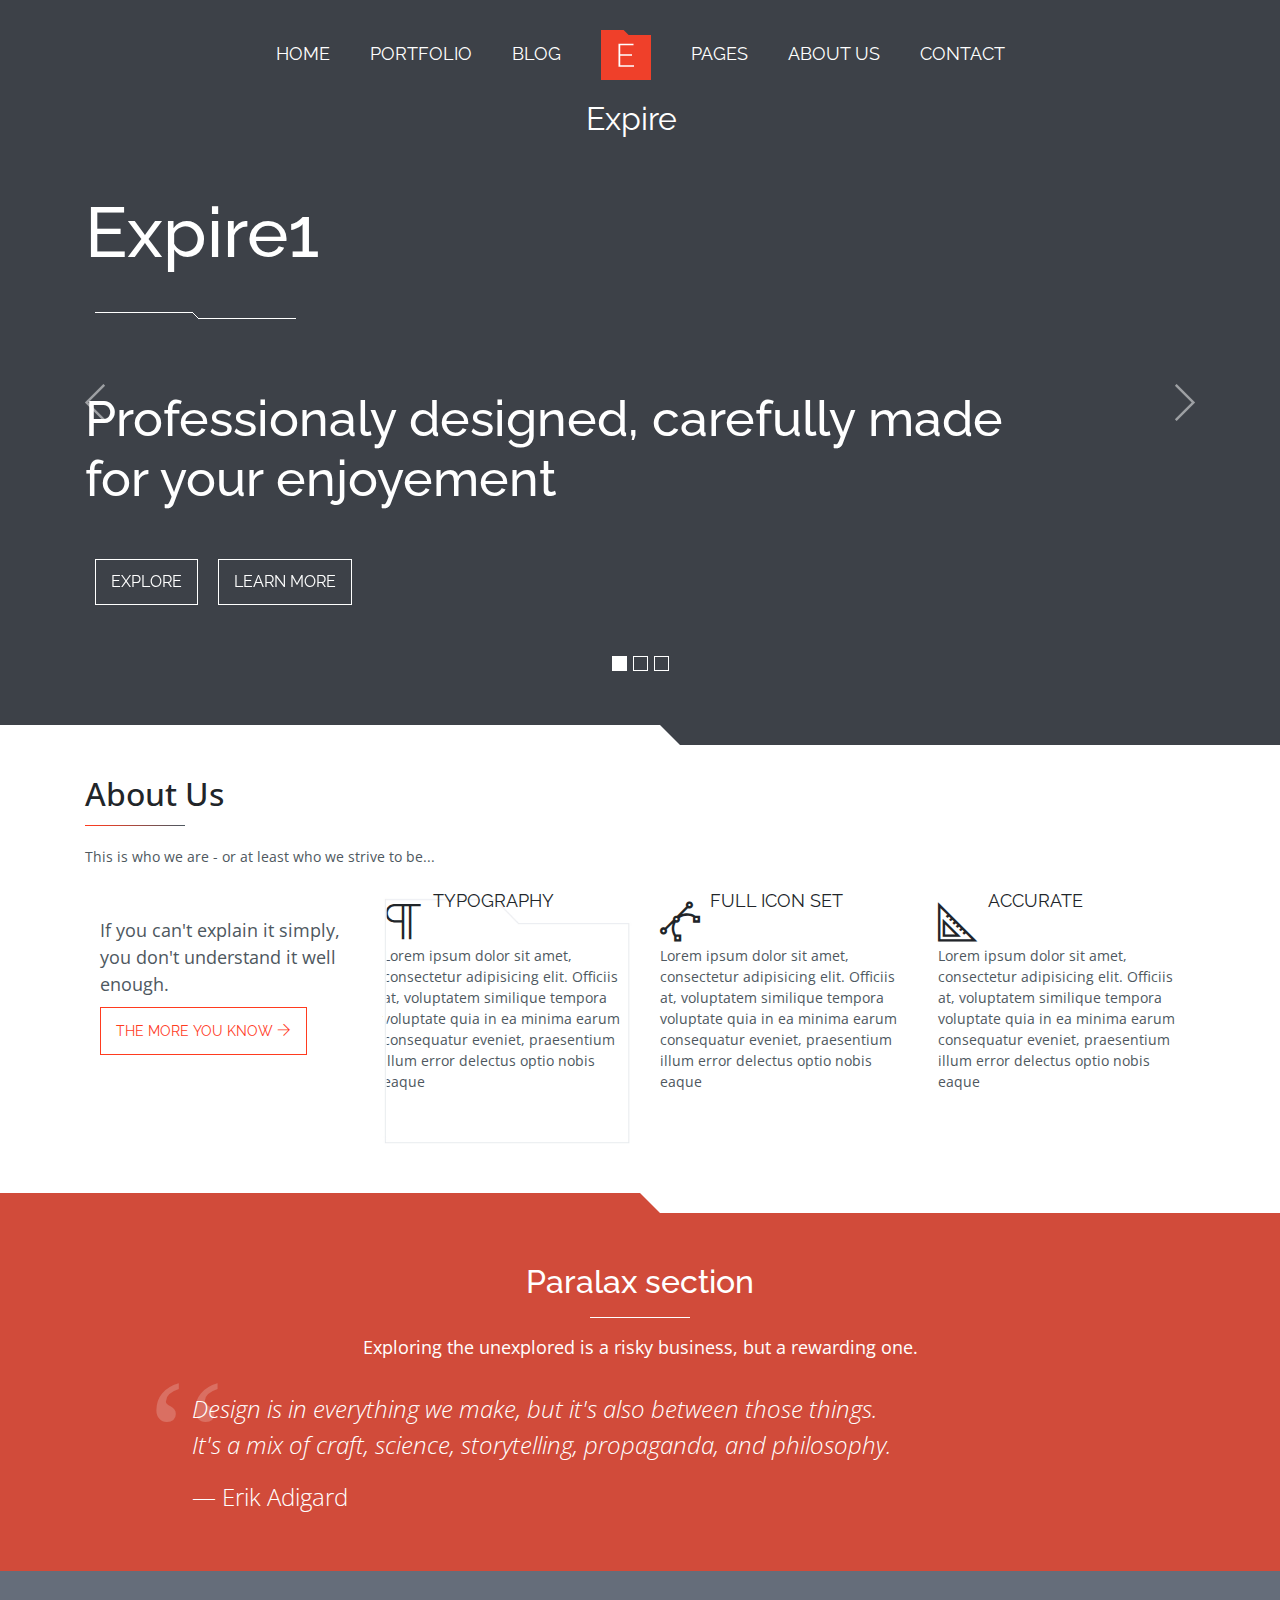
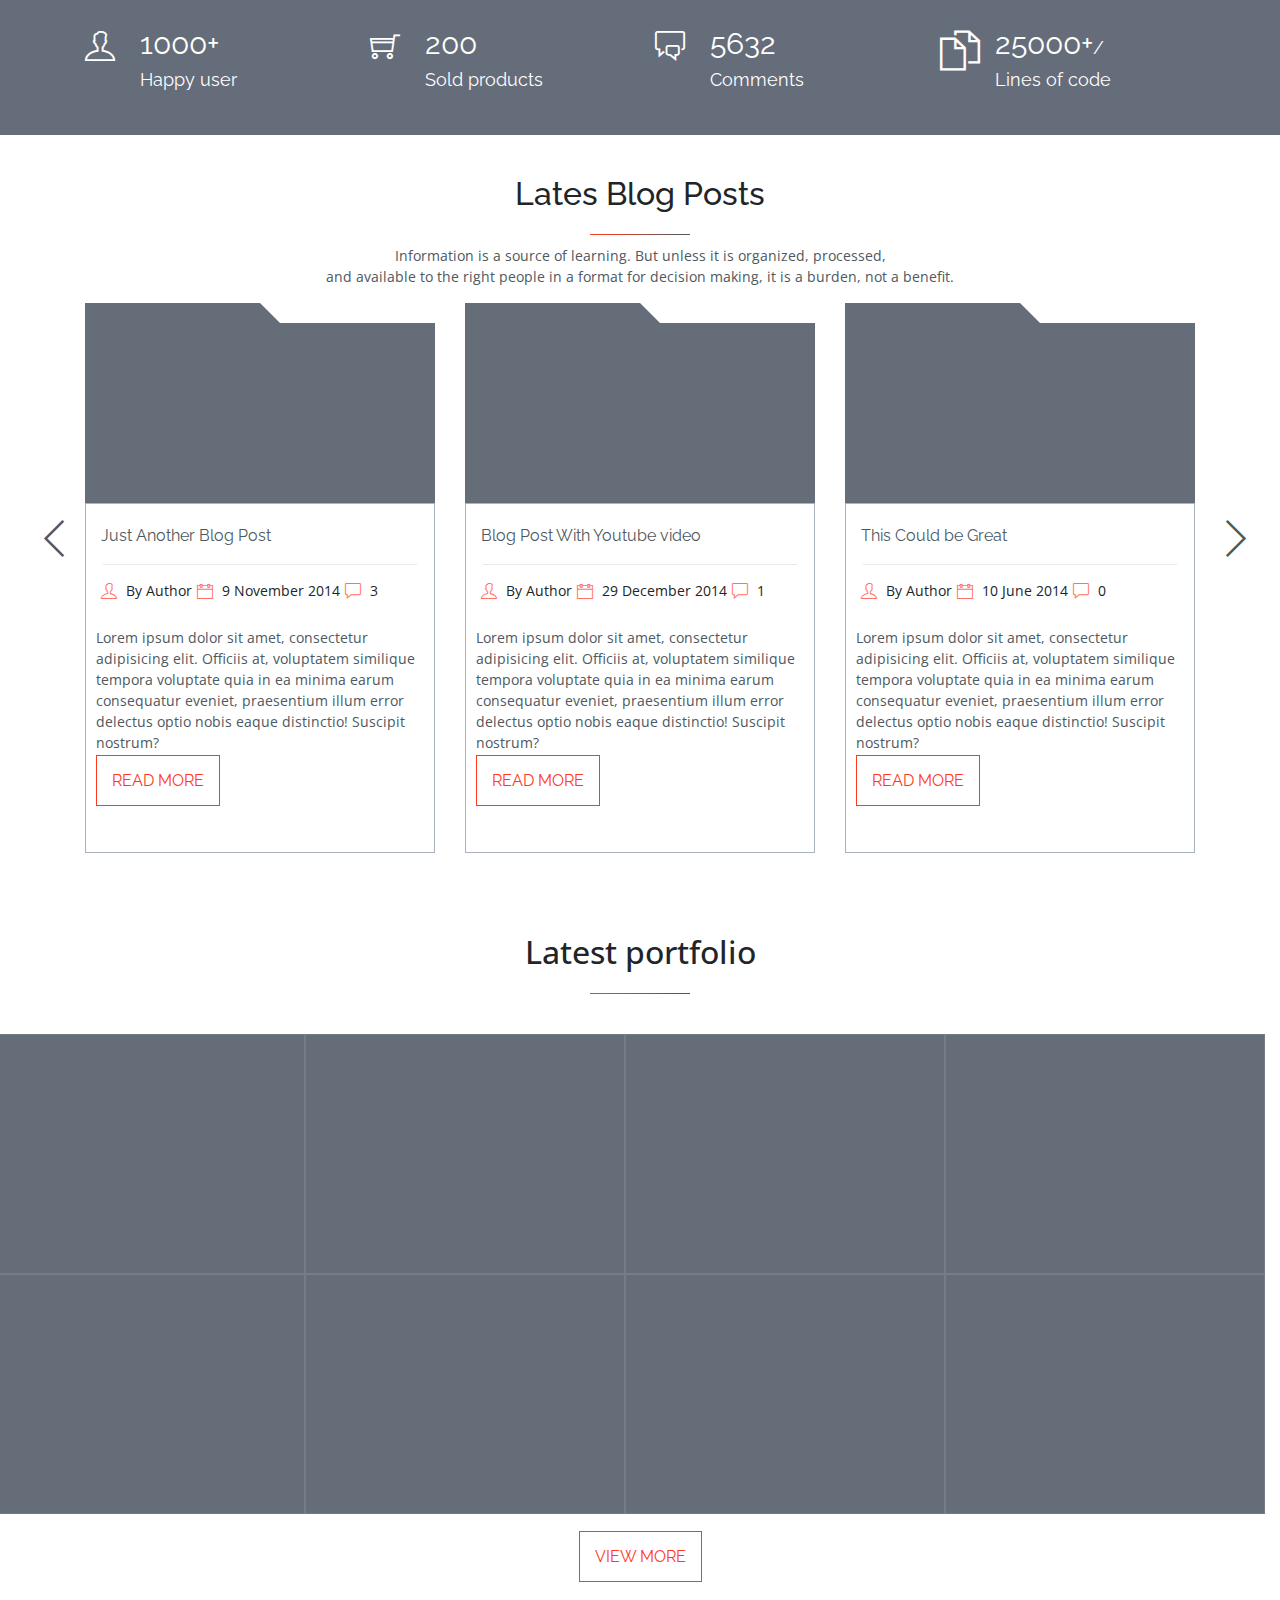
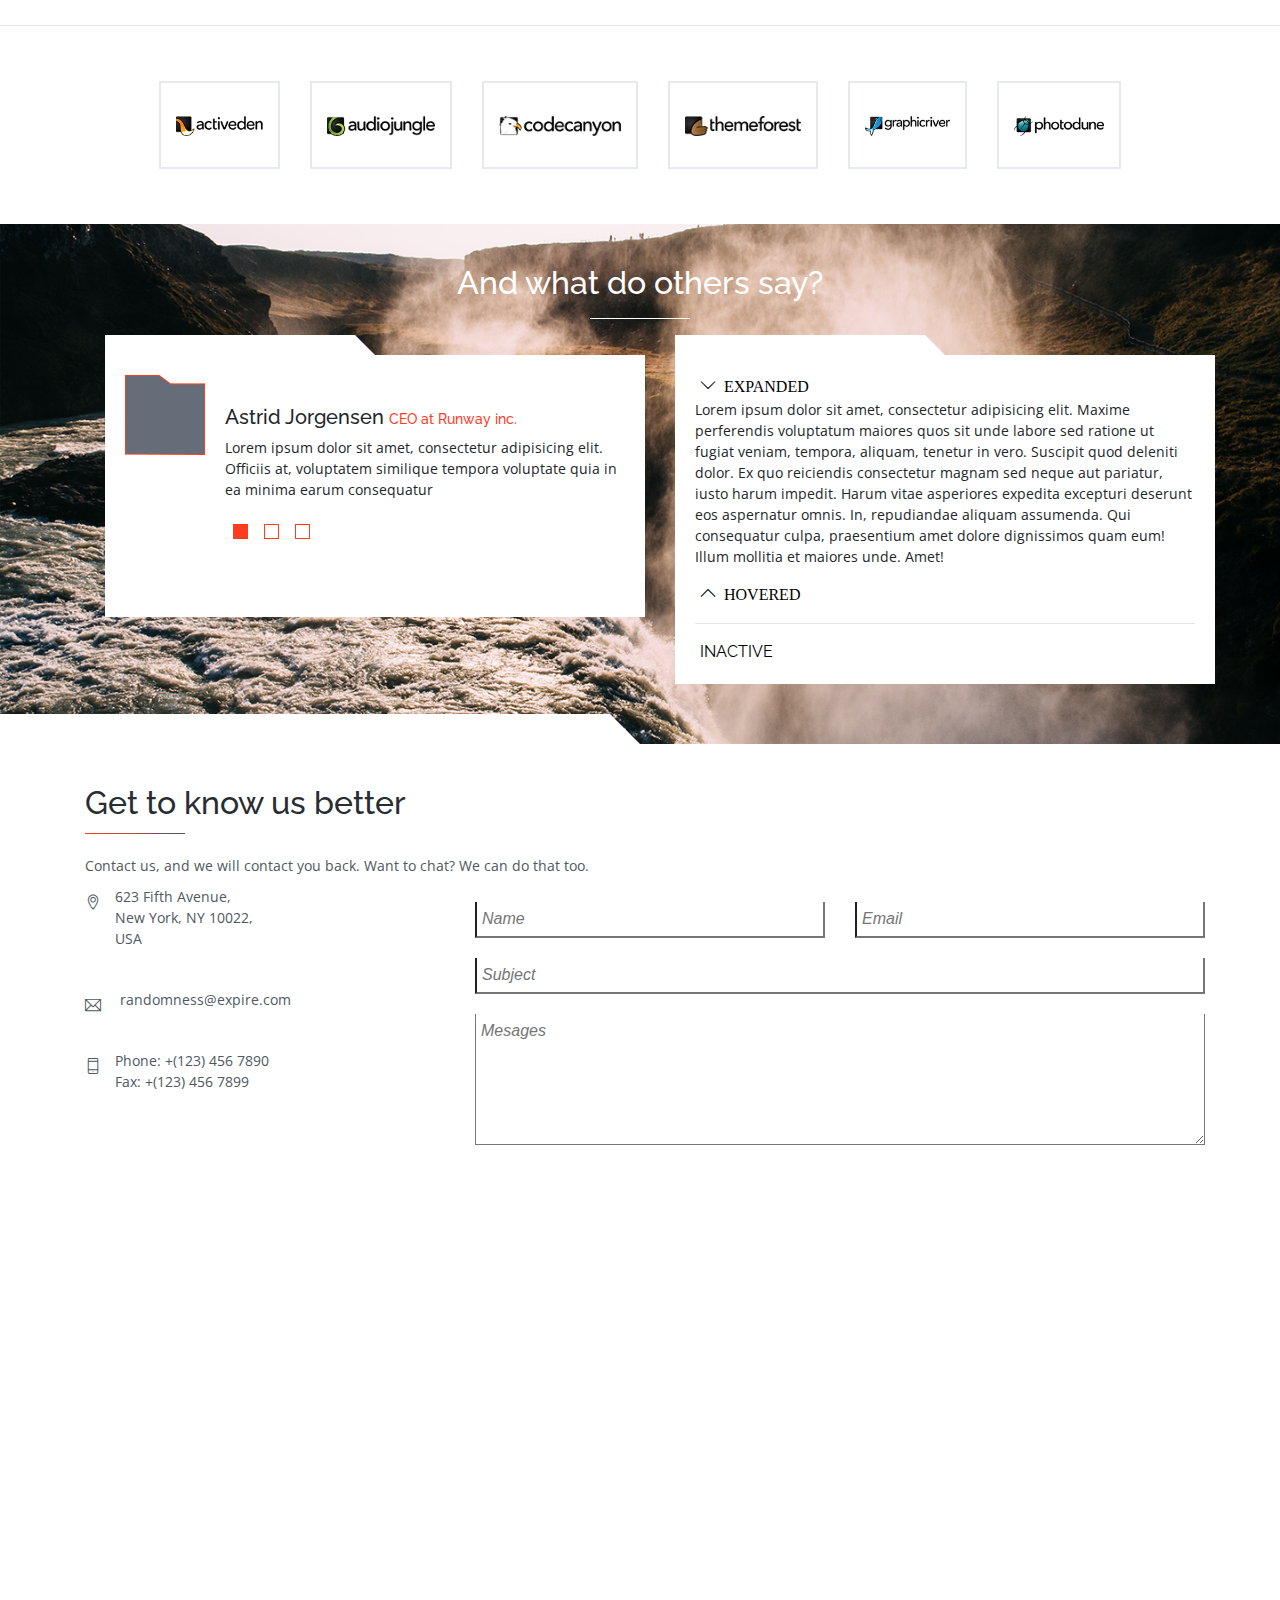
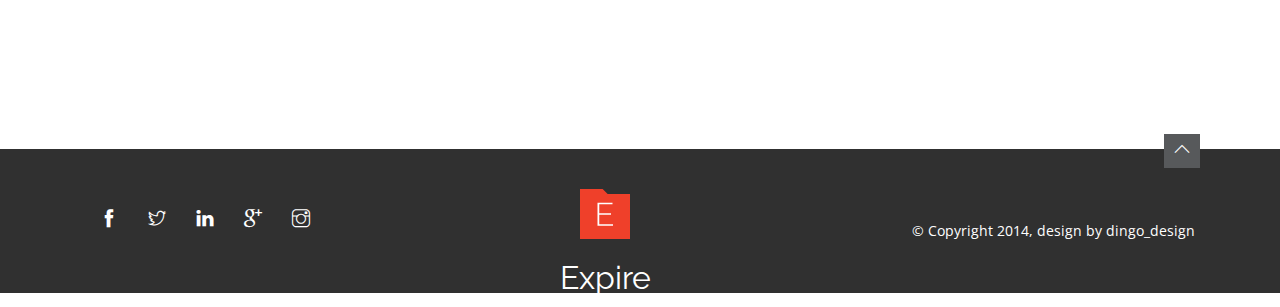
==== commit de6a84f8: "update" ====
--- a/index.html
+++ b/index.html
@@ -41,6 +41,7 @@
     				<div class="carousel-item active">
     					<div class="container slider-main">
 							<div><h1>Expire1</h1></div>
+							<img class="line-vat" src="images/line-vat.png">
 							<div><h5> Professionaly designed, carefully made <br> for your enjoyement </h5></div>
 							<ul class="nav">
 								<li class="slider-menu"><a href="#">EXPLORE</a></li>
@@ -51,6 +52,7 @@
     				<div class="carousel-item">
     					<div class="container slider-main">
 							<div><h1>Expire2</h1></div>
+							<img class="line-vat" src="images/line-vat.png">
 							<div><h5> Professionaly designed, carefully made <br> for your enjoyement </h5></div>
 							<ul class="nav">
 								<li class="slider-menu"><a href="#">EXPLORE</a></li>
@@ -61,6 +63,7 @@
     				<div class="carousel-item">
     					<div class="container slider-main">
 							<div><h1>Expire3</h1></div>
+							<img class="line-vat" src="images/line-vat.png">
 							<div><h5> Professionaly designed, carefully made <br> for your enjoyement </h5></div>
 							<ul class="nav">
 								<li class="slider-menu"><a href="#">EXPLORE</a></li>
@@ -70,10 +73,10 @@
     				</div>
     			</div>
  				<a class="carousel-control-prev" href="#myCarousel" data-slide="prev">
-				   <span class="ti-angle-left"></span>
+				   <span class="icon-ti ti-angle-left"></span>
 				</a>
 				<a class="carousel-control-next" href="#myCarousel" data-slide="next">
-				   <span class="ti-angle-right"></span>
+				   <span class="icon-ti ti-angle-right"></span>
 				</a>
 			</div>
 		</div>
@@ -89,24 +92,29 @@
 				<div id="st-about-main" class="row">
 					<div class="col-xs-12 col-sm-12 col-md-3">
 						<p class="about-text st-text">If you can't explain it simply, you don't understand it well enough.</p>
-						<a class="button st-button" href="#">THE MORE YOU KNOW</a>					
-					</div>
-					<div class="col-xs-12 col-sm-12 col-md-3">
-						<div>
+						<a class="button st-button" href="#">THE MORE YOU KNOW <span class="ti-arrow-right"></span></a>					
+					</div>
+					<div class="col-xs-12 col-sm-12 col-md-3">
+						<div class="about-part">
+							<img class="outline" src="images/border.png">
 							<span class="icon-ti ti-paragraph"></span>
 							<p class="icon-name">TYPOGRAPHY</p>
 							<p class="about-text">Lorem ipsum dolor sit amet, consectetur adipisicing elit. Officiis at, voluptatem similique tempora voluptate quia in ea minima earum consequatur eveniet, praesentium illum error delectus optio nobis eaque </p>
 						</div>
 					</div>
 					<div class="col-xs-12 col-sm-12 col-md-3">
-						<span class="icon-ti ti-vector"></span>
-						<p class="icon-name">FULL ICON SET </p>
-						<p class="about-text">Lorem ipsum dolor sit amet, consectetur adipisicing elit. Officiis at, voluptatem similique tempora voluptate quia in ea minima earum consequatur eveniet, praesentium illum error delectus optio nobis eaque </p>
-					</div>
-					<div class="col-xs-12 col-sm-12 col-md-3">
-						<span class="icon-ti ti-ruler-alt-2"></span>
-						<p class="icon-name">ACCURATE</p>
-						<p class="about-text">Lorem ipsum dolor sit amet, consectetur adipisicing elit. Officiis at, voluptatem similique tempora voluptate quia in ea minima earum consequatur eveniet, praesentium illum error delectus optio nobis eaque </p>
+						<div class="about-part">
+							<span class="icon-ti ti-vector"></span>
+							<p class="icon-name">FULL ICON SET </p>
+							<p class="about-text">Lorem ipsum dolor sit amet, consectetur adipisicing elit. Officiis at, voluptatem similique tempora voluptate quia in ea minima earum consequatur eveniet, praesentium illum error delectus optio nobis eaque </p>
+						</div>
+					</div>
+					<div class="col-xs-12 col-sm-12 col-md-3">
+						<div class="about-part">
+							<span class="icon-ti ti-ruler-alt-2"></span>
+							<p class="icon-name">ACCURATE</p>
+							<p class="about-text">Lorem ipsum dolor sit amet, consectetur adipisicing elit. Officiis at, voluptatem similique tempora voluptate quia in ea minima earum consequatur eveniet, praesentium illum error delectus optio nobis eaque </p>
+						</div>
 					</div>
 				</div>				
 			</div>		
@@ -128,15 +136,15 @@
 			<div class="container">
 				<div class="row">
 					<div class="col-xs-12 col-sm-12 col-md-3">
-						<span class="icon-ti ti-user"></span>
+						<span class="icon-number ti-user"></span>
 						<p class="icon-name"> <span class="icon-number"> 1000+</span> <br> Happy user </span></p>
 					</div>
 					<div class="col-xs-12 col-sm-12 col-md-3">
-						<span class="icon-ti ti-shopping-cart"></span>
+						<span class="icon-number ti-shopping-cart"></span>
 						<p class="icon-name"><span class="icon-number"> 200 </span><br> Sold products </p>
 					</div>
 					<div class="col-xs-12 col-sm-12 col-md-3">
-						<span class="icon-ti ti-comments"></span>
+						<span class="icon-number ti-comments"></span>
 						<p class="icon-name"><span class="icon-number"> 5632</span> <br> Comments </p>
 					</div>
 					<div class="col-xs-12 col-sm-12 col-md-3">
@@ -388,7 +396,7 @@
 					VIEW MORE </a>
 			</div>
 		</div>
-		<hr>
+		<hr class="main-hr">
 		<div class="section st-partner">
 			<div class="container">
 				<ul class="nav pos-center">
@@ -496,7 +504,7 @@
 		</div>
 	</main>
 	<footer>
-		<a class="angle-up ti-angle-up"></a>
+		<a class="angle-up"><span class="ti-angle-up"></span></a>
 		<div class="container">
 			<div class="row">
 				<div class="col-md-4">
@@ -508,9 +516,9 @@
 						<li class="footer-icon"><a href="#" class="ti-instagram"></a></li>
 					</ul>
 				</div>
-				<div class="col-md-4 avatar">
+				<div class="col-md-4">
 					<div class="footer-part">
-						<div class="">
+						<div class="avatar">
 							<img src="images/avatar.png" alt="avatar">
 							<a href="#">Expire</a>
 						</div>
--- a/css/styles.css
+++ b/css/styles.css
@@ -51,19 +51,24 @@
 .avatar a {
     color: #fff;
     font-family: 'Raleway', sans-serif;
-    font-size: 24px;
+    font-size: 32px;
     text-decoration: none;
     position: absolute;
     top: 50px;
+    left: -15px;
  }
  .avatar a:hover { color: #fff;  border-bottom: 1px solid #f73a1e; }
 /*.slider{
     margin: 60px 0;
 }*/
+.slider h1 { font-size: 70px; }
+.slider h5 { font-size: 50px; margin: 40px 0;}
+.line-vat {margin: 30px 10px;}
 .slider-main{
     position: relative;
     margin: 90px 0;
 }
+.slider .icon-ti {font-size: }
 .angle{ 
     position: absolute;
     transform: translateY(100%); 
@@ -100,10 +105,9 @@
     width:  15px !important;
     height: 15px !important;
     margin: 8px;
-    background-color: none;
  }
  .header-choose { background-color: #fff; }
- .header-controls{ border: 1px solid #fff; }
+ .header-controls{ border: 1px solid #fff;  background-color: #3d4148; }
  .header-controls:hover{ background-color: #fff; }
 
  .section{ position: relative; padding: 40px 0; background-color: #fff; }
@@ -118,7 +122,17 @@
 }
  .st-about{ padding: 30px 0; margin: 20px;   font-family: 'Open Sans', sans-serif;}
  .st-text{ font-size: 18px; margin: 20px 0; }
- .st-button { font-size: 14px; }
+ .st-button { font-size: 14px;  margin: 10px 0 !important;}
+ .about-part {
+    padding: 5px;  
+    /*border-left: 1px solid #e8ebef;
+    border-right: 1px solid #e8ebef;
+    border-bottom: 1px solid #e8ebef;
+    background: url(../images/border.png)  no-repeat;
+    background-position: center top;*/
+    
+}
+.outline{ width: 90%; position: absolute; top: 0; }
  #st-about-main{
     margin: 30px 0;
  }
@@ -135,10 +149,11 @@
     font-family: 'Raleway', sans-serif;
     position: absolute;
     left: 70px;
-    top: 0;
+    top: -10px;
     font-size: 18px;
 }
 .icon-number { font-size: 30px; }
+p .icon-number { margin-bottom: 10px; }
 .st-about-icon {
     padding: 20px;
 }
@@ -151,7 +166,7 @@
 .pa-header { text-align: center;  font-family: 'Raleway', sans-serif; margin: 30px 0;}
 .header-text {font-size: 18px;}
 .pa-content { width: 70%;margin: auto;  position: relative;}
-.pa-text { font-family: 'Open Sans', sans-serif; font-weight:lighter; font-size: 30px; }
+.pa-text { font-family: 'Open Sans', sans-serif; font-weight:lighter; font-size: 24px; }
 .pa-text1 { font-style: italic; }
 .apostrophe {  
     font-family: 'Times New Roman';  
@@ -178,6 +193,7 @@
 .st-blog { font-family: 'Raleway', sans-serif; }
 /*.st-blog p {  font-family: 'Open Sans', sans-serif;  }*/
 .blog-header{ text-align: center; }
+.blog-header p { color: #4e5860; }
 #stats-st{ width: 100px; color: #d14b3a; }
 .chamfer-bl{ height:  200px; background-color: #656d78;}
 .chamfer-bl:after {
@@ -188,12 +204,12 @@
     border-top: 20px solid rgba(0, 0, 0, 0);
     border-left: 20px solid #656d78;
 }
-#blog-hr{ width: 90%; }
-.blog-post{ border: 1px solid #aab2bf; height: 350px; position: relative;}
+#blog-hr{ width: 90%; border-top: 1px solid #e6e9ed;}
+.blog-post{ padding-top: 20px; border: 1px solid #aab2bf; height: 350px; position: relative;}
 .blog-link {
     margin-left: 10px;
     padding: 5px;
-   color: #656d78; 
+   color: #4e5860; 
    text-align: center;
 }
 .blog-link-left{ position: absolute; left: 20px; top:50%;}
@@ -229,6 +245,7 @@
 
 .st-portf{  font-family: 'Open Sans', sans-serif;  text-align: center;vertical-align: middle; }
 .short-hr{ width: 100px; border-top: 1px solid #fff;}
+.main-hr { margin-bottom: 0; }
 .protf-grid{ 
     margin: 30px 0;
     width: 100%;
@@ -342,7 +359,7 @@
     border-left: 30px solid transparent;
 }
 footer{ 
-    height: 150px;
+    padding: 50px 0;
     position: relative;
     background-color:  #303030; 
     vertical-align: middle;
@@ -350,22 +367,19 @@
     margin-bottom: 0;
 }
 footer .avatar-text:hover {  color: #ff3c1f;}
+footer .avatar {  position: absolute; transform: translateX(150%);}
+
+footer .ti-angle-up { padding: 5px; }
 .footer-icon {margin: 10px;}
 .footer-icon a { 
     color: #fff;
     font-size: 18px; 
 }
-.avatar .footer-part img{ transform: translateX(100%); }
 .footer-part {
     width: 100%;
-    position: absolute;
-    transform: translateY(50%);
-}
-.footer-text{ transform: translateY(100%);  font-family: 'Open Sans', sans-serif;}
+}
+.footer-text{ transform: translateY(100%);  font-family: 'Open Sans', sans-serif; text-align: right;}
 .angle-up{
-    padding: 5px;
-    width: 30px; 
-    height: 30px; 
     background-color: #57595b;
     position: absolute;
     top: -15px;
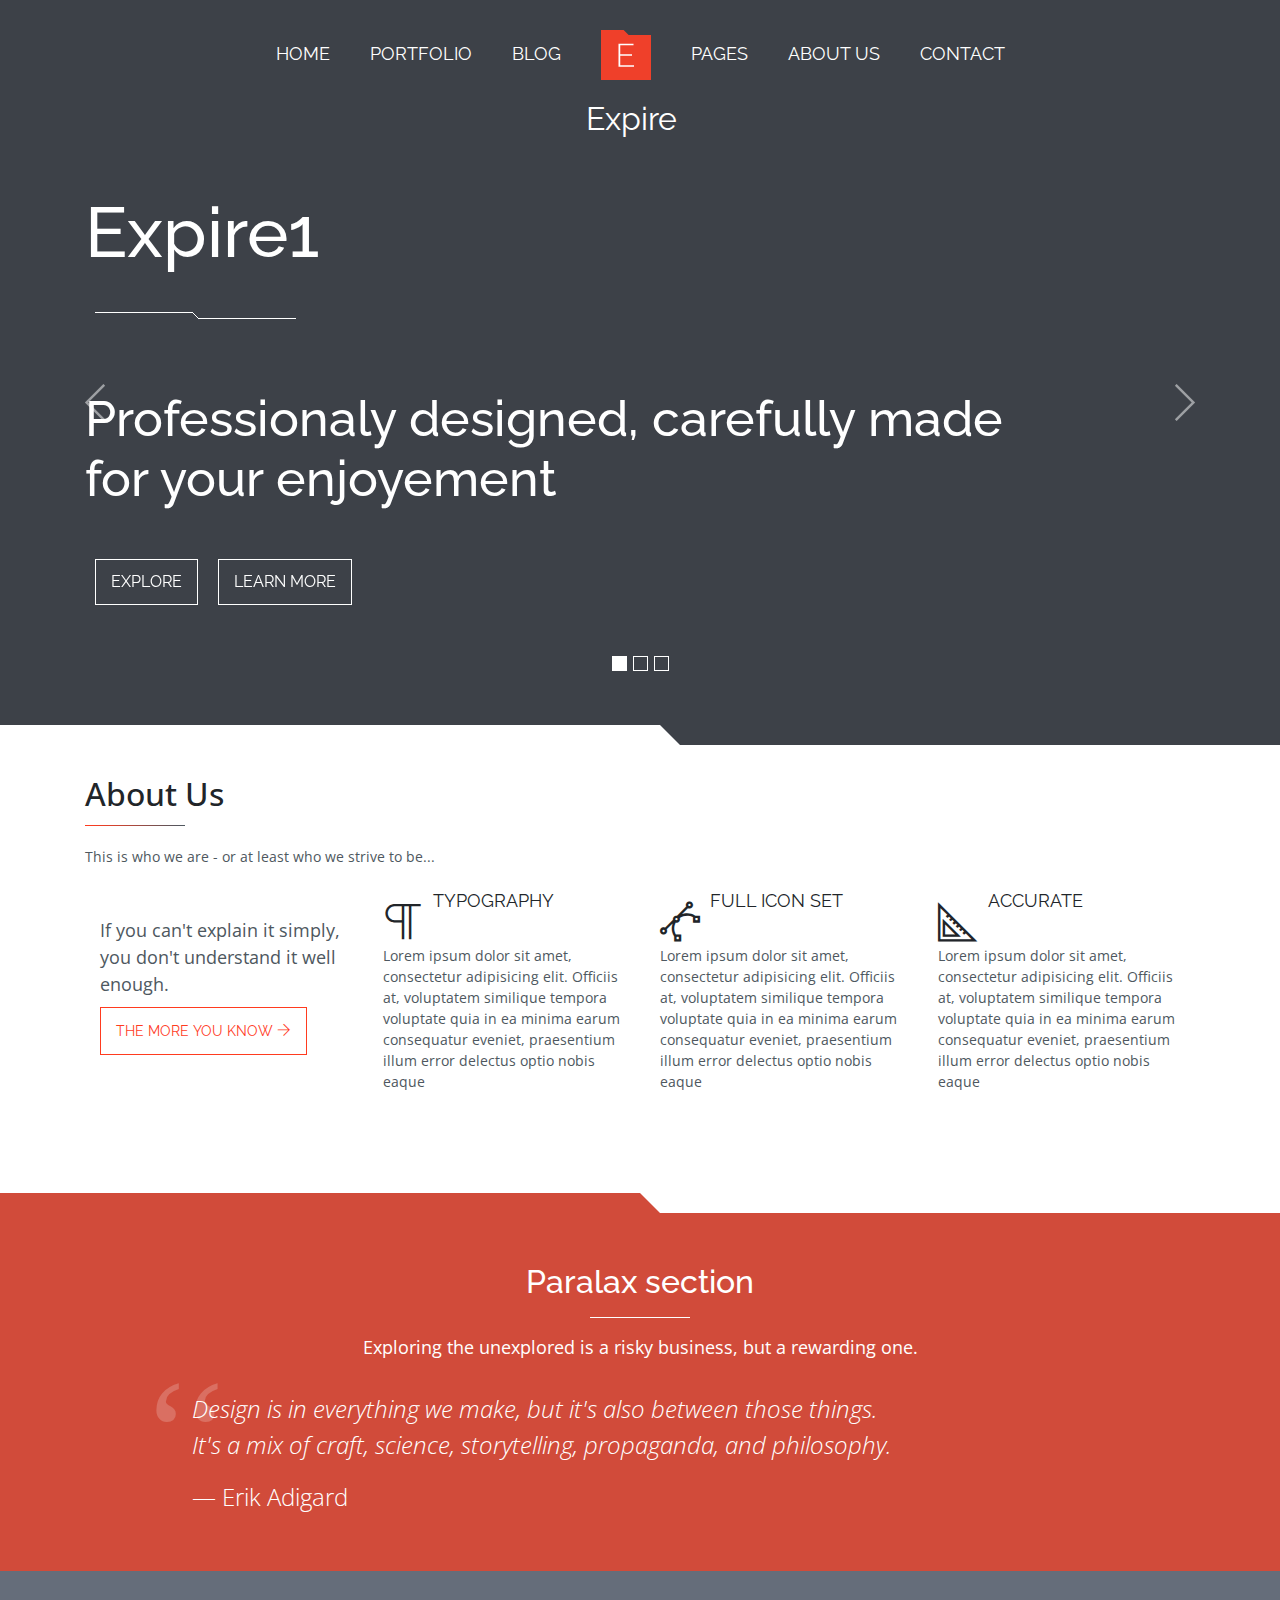
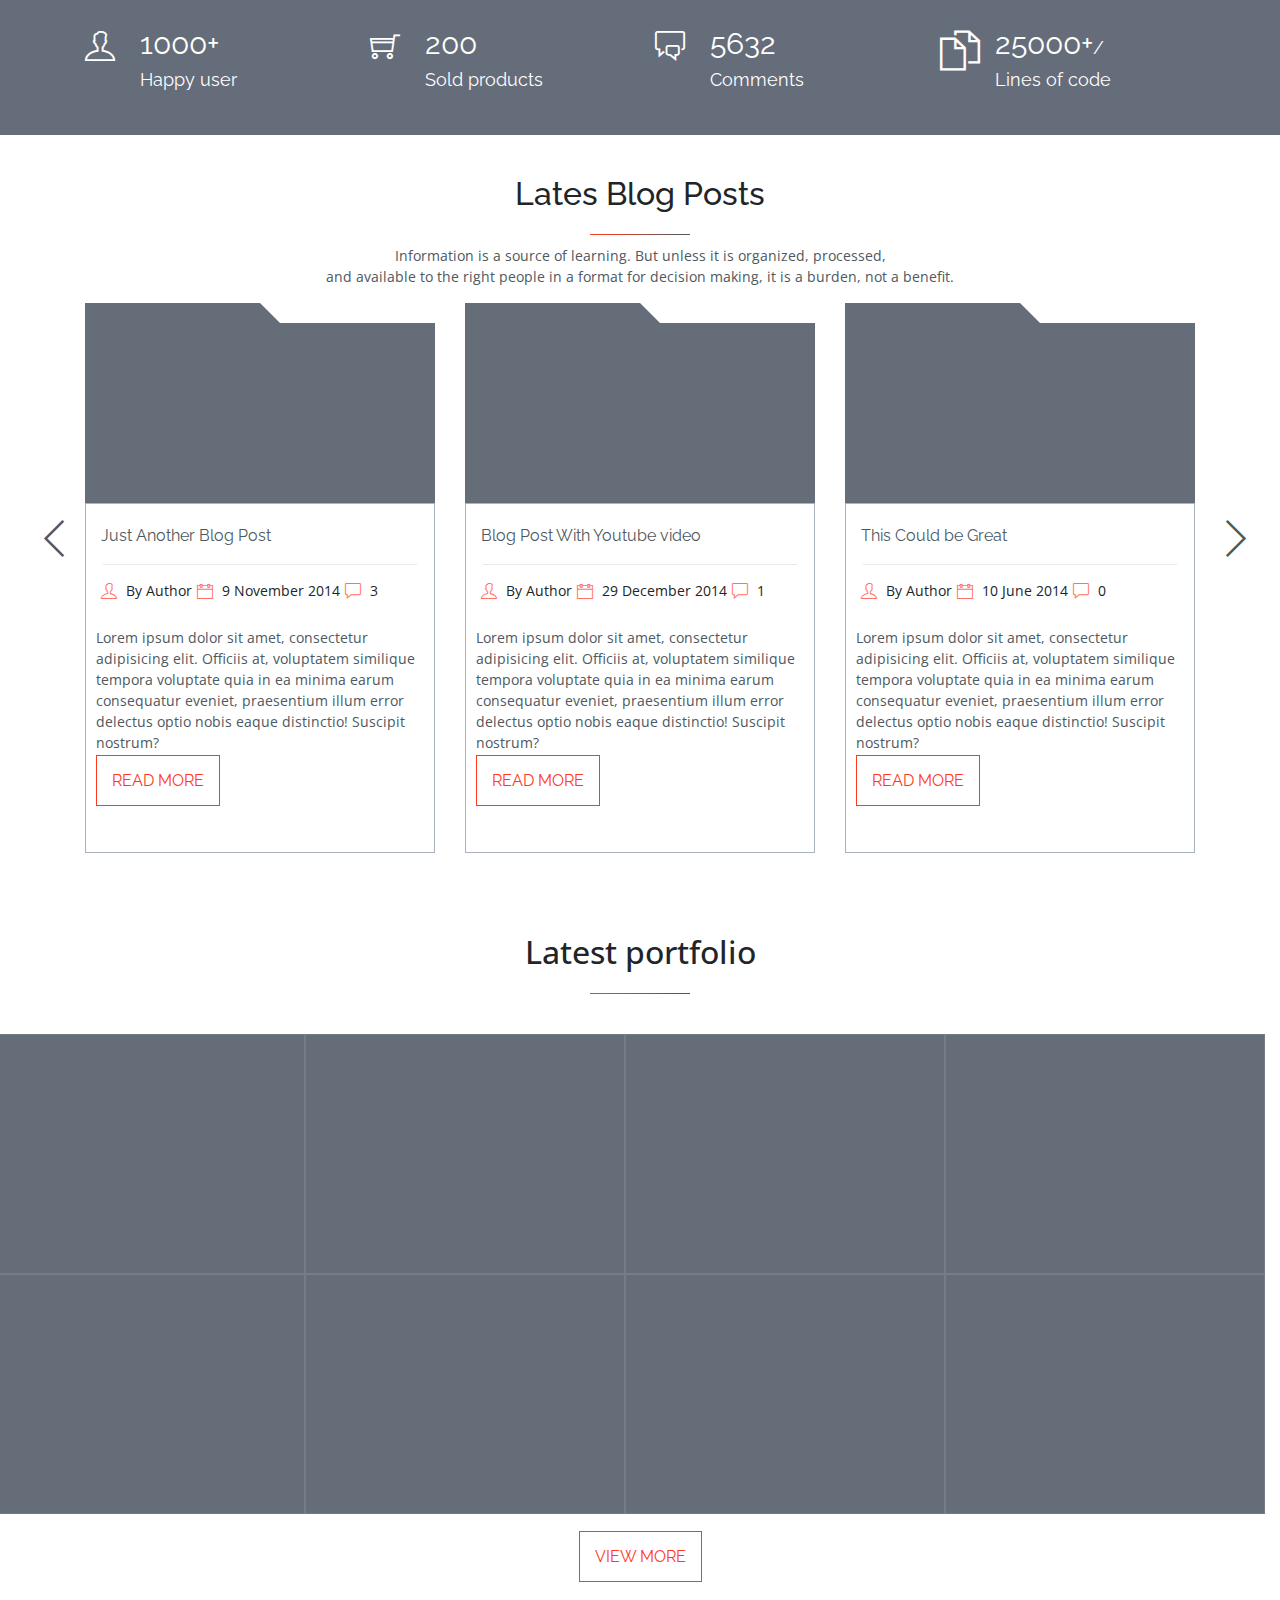
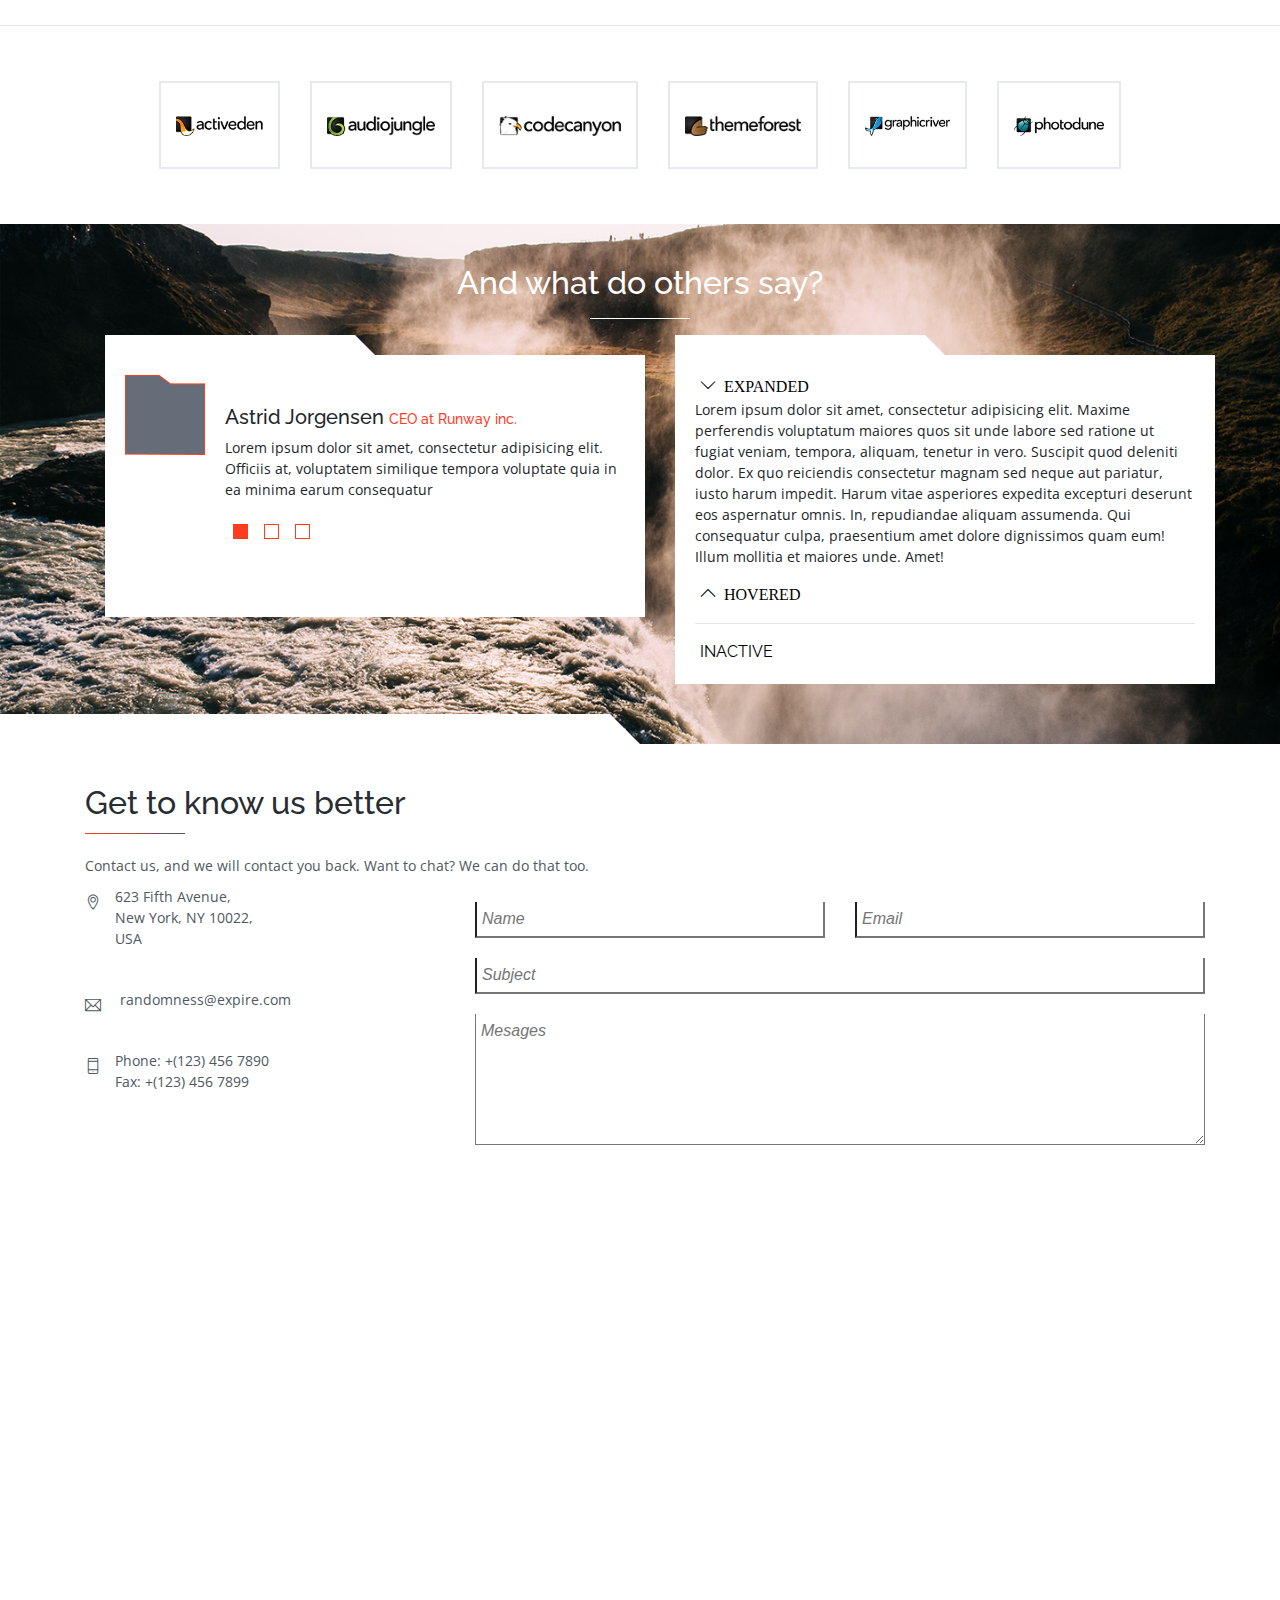
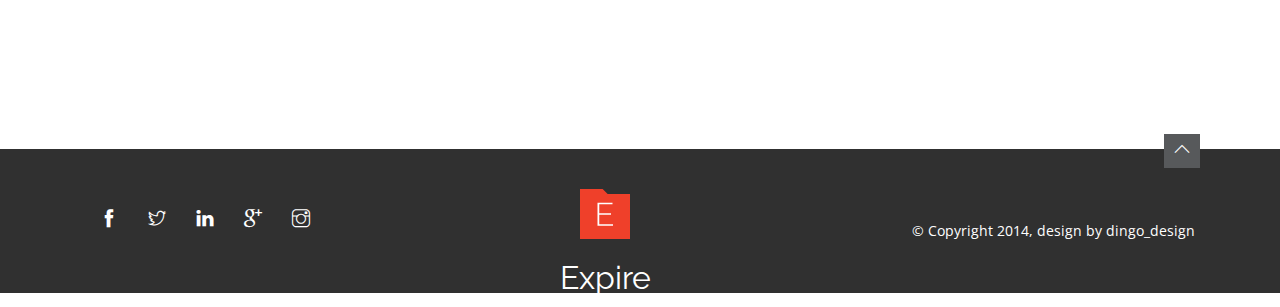
==== commit 83373e83: "ff" ====
--- a/index.html
+++ b/index.html
@@ -96,7 +96,7 @@
 					</div>
 					<div class="col-xs-12 col-sm-12 col-md-3">
 						<div class="about-part">
-							<img class="outline" src="images/border.png">
+							<!-- <img class="outline" src="images/border.png"> -->
 							<span class="icon-ti ti-paragraph"></span>
 							<p class="icon-name">TYPOGRAPHY</p>
 							<p class="about-text">Lorem ipsum dolor sit amet, consectetur adipisicing elit. Officiis at, voluptatem similique tempora voluptate quia in ea minima earum consequatur eveniet, praesentium illum error delectus optio nobis eaque </p>
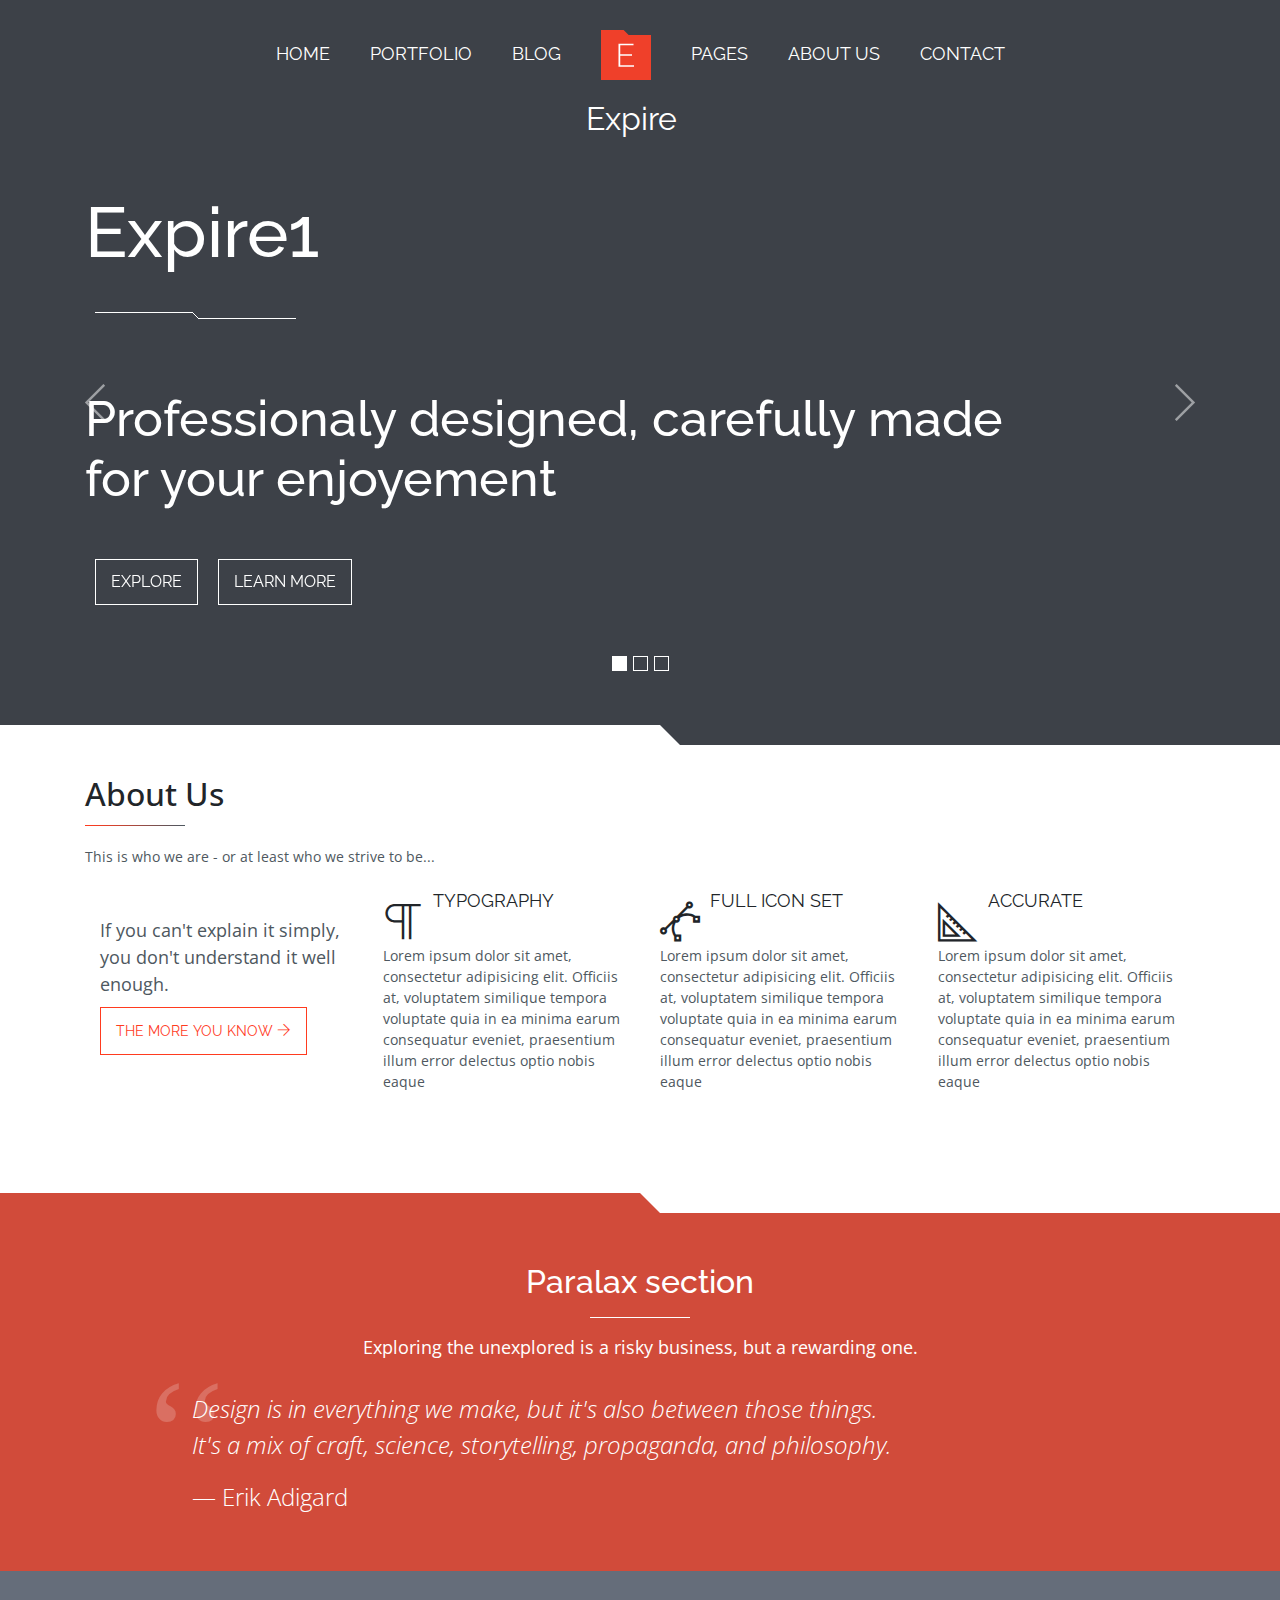
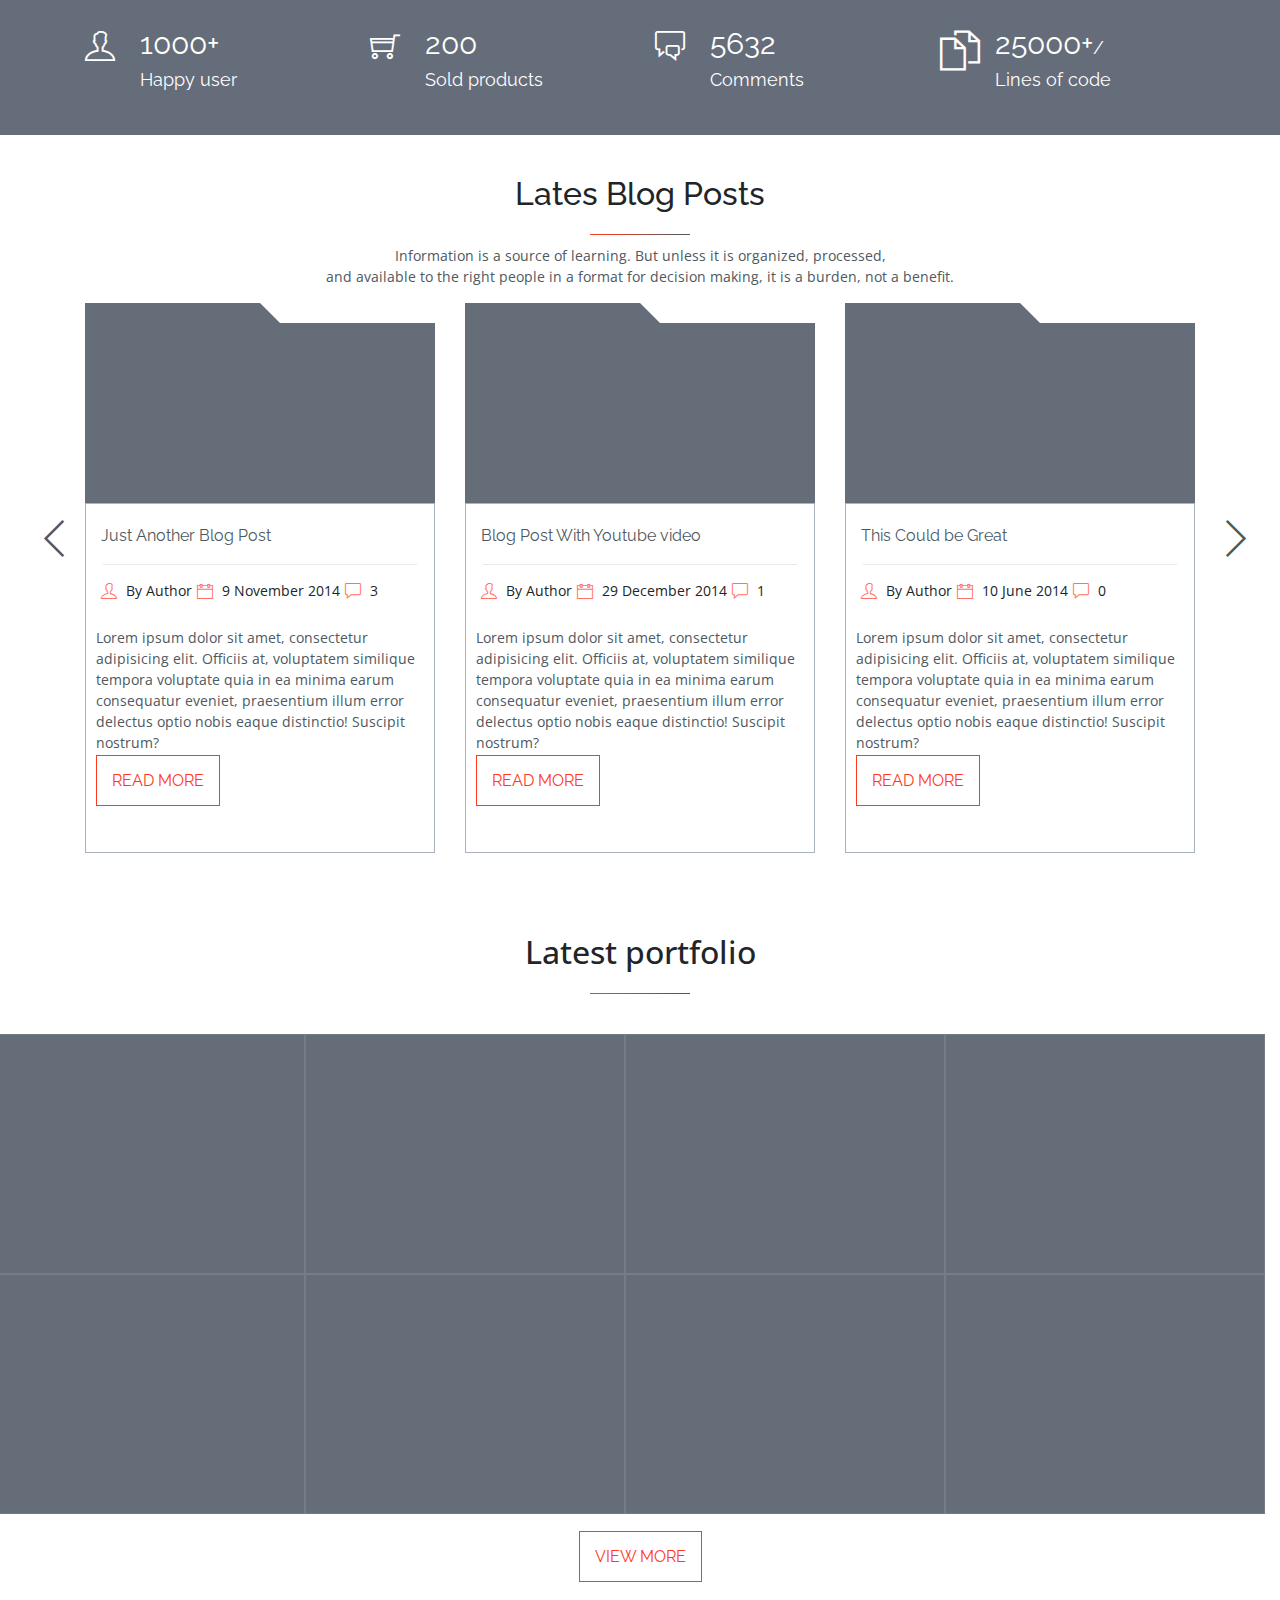
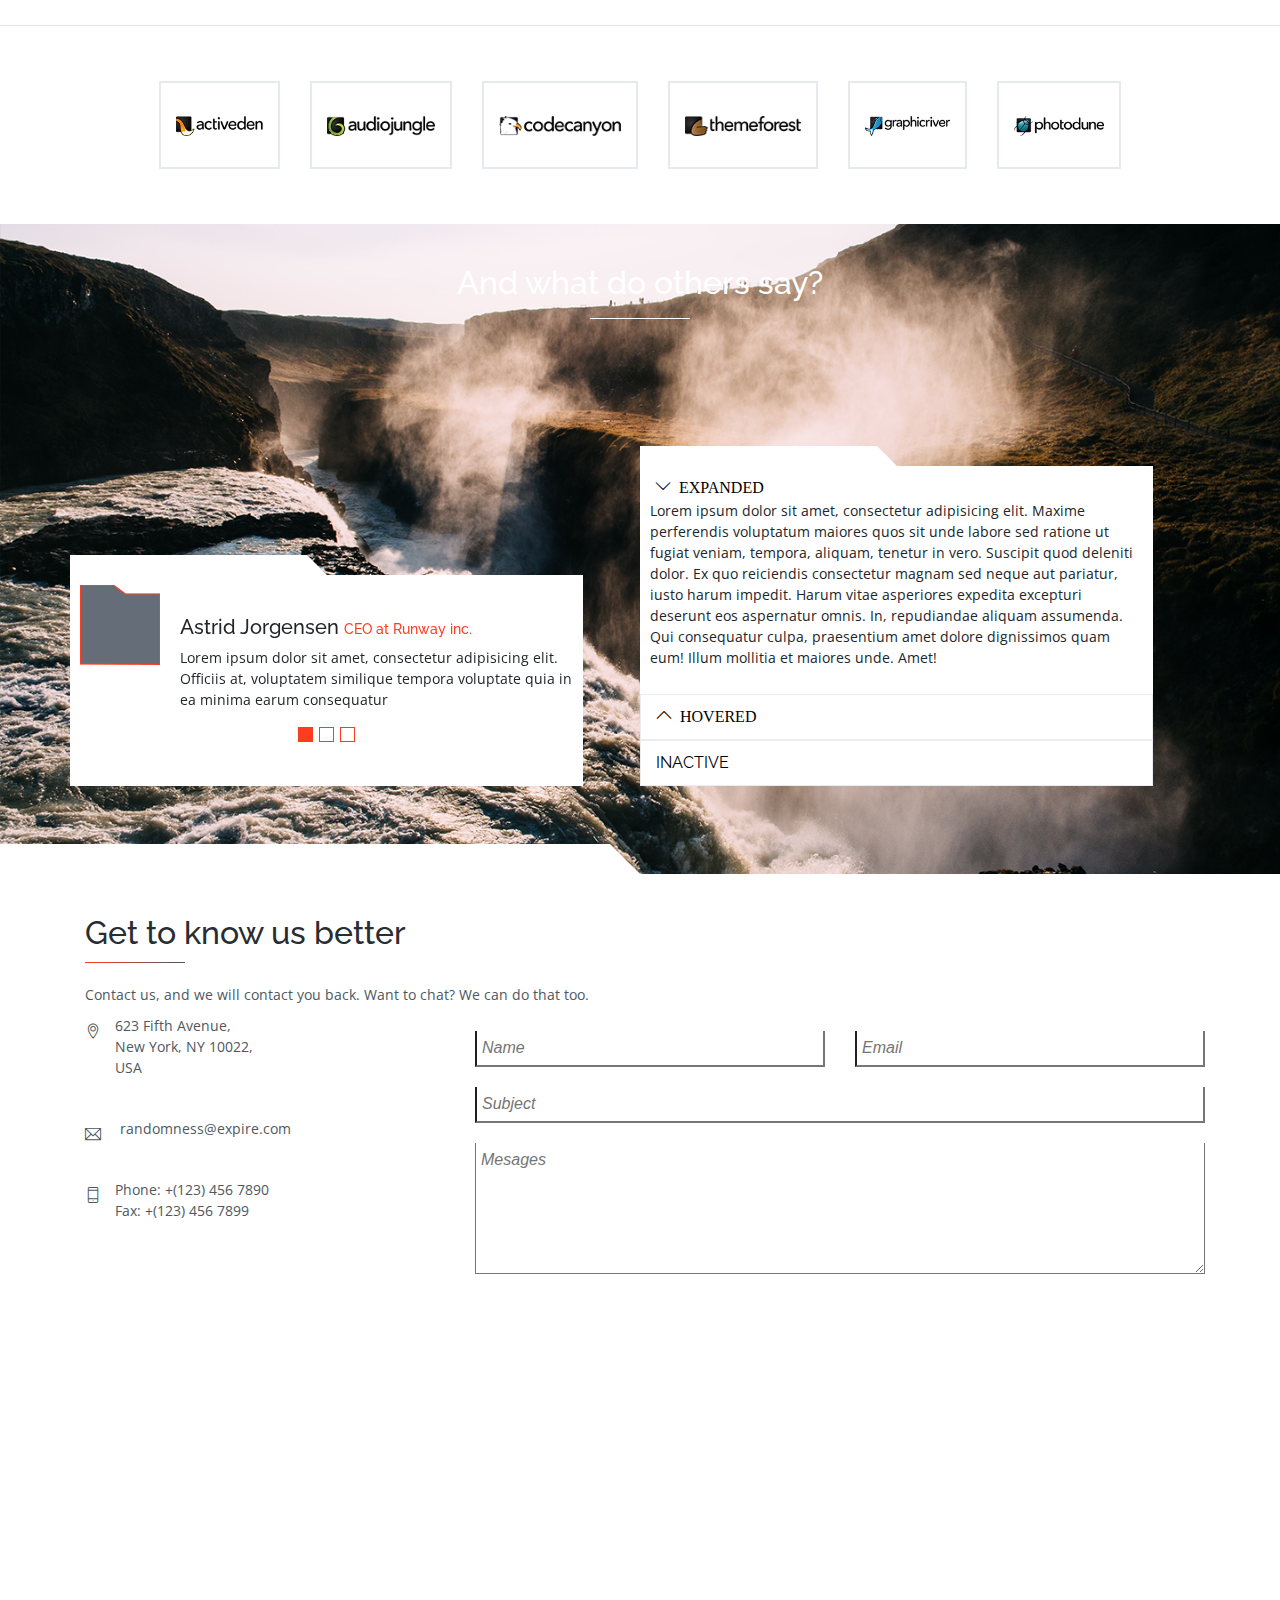
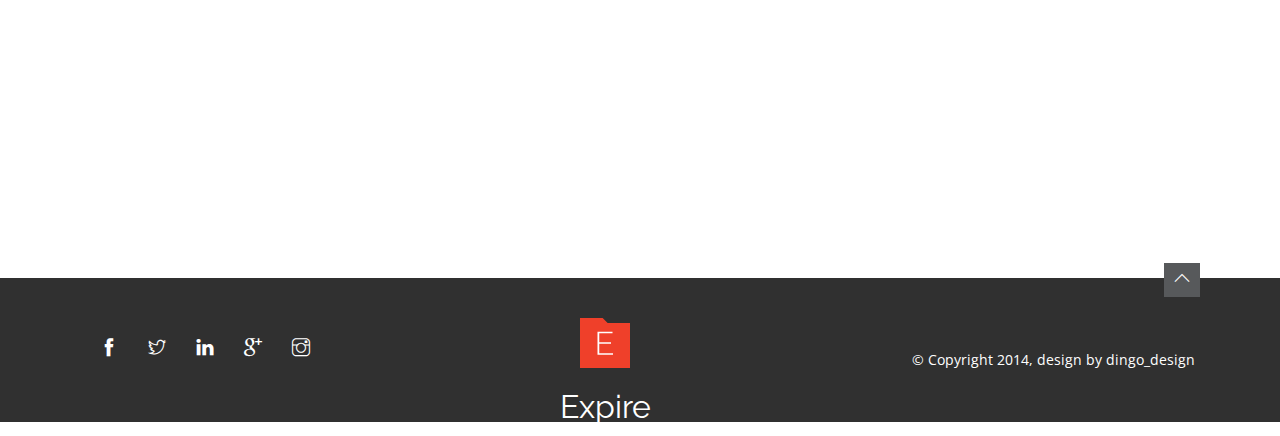
==== commit c3af09dc: "update" ====
--- a/index.html
+++ b/index.html
@@ -427,33 +427,57 @@
 			<hr class="short-hr">
 			<div class="row">
 				<div class="col-md-6">
-				  <div class="testi-part chamfer  chamfer-tt">
-					<div><img src="images/testi.png"></div>
-					<div class="testi-text">
-						<h5 class="heading"> Astrid Jorgensen <span>CEO at Runway inc.</span></h5>
-						<p>Lorem ipsum dolor sit amet, consectetur adipisicing elit. Officiis at, voluptatem similique tempora voluptate quia in ea minima earum consequatur</p>
-						<ul class="nav slider-cn">
-							<li class="testi-choose controls testi-controls"><a href="#"></a> </li>
-							<li class="controls testi-controls"><a href="#"></a> </li>
-							<li class="controls testi-controls"><a href="#"></a> </li>
-						</ul>
+				  <div class="chamfer  chamfer-tt">
+				  	<div class="testi-part">
+					  	<div id="Carousel-part" class="carousel slide" data-ride="carousel">
+							<ul class="carousel-indicators">
+							    <li data-target="#Carousel-part" data-slide-to="0" class="controls testi-controls active"></li>
+							    <li data-target="#Carousel-part" data-slide-to="1" class="controls testi-controls"></li>
+							    <li data-target="#Carousel-part" data-slide-to="2" class="controls testi-controls"></li>
+							</ul>
+							<div class="carousel-inner">
+							  <div class="carousel-item active">
+								<div><img src="images/testi.png"></div>
+								<div class="testi-text">
+									<h5 class="heading"> Astrid Jorgensen <span>CEO at Runway inc.</span></h5>
+									<p>Lorem ipsum dolor sit amet, consectetur adipisicing elit. Officiis at, voluptatem similique tempora voluptate quia in ea minima earum consequatur</p>
+								</div>
+							  </div>
+							  <div class="carousel-item">
+								<div><img src="images/testi.png"></div>
+								<div class="testi-text">
+									<h5 class="heading"> Astrid Jorgensen <span>CEO at Runway inc.</span></h5>
+									<p>Lorem ipsum dolor sit amet, consectetur adipisicing elit. Officiis at, voluptatem similique tempora voluptate quia in ea minima earum consequatur</p>
+								</div>
+							  </div>
+							  <div class="carousel-item">
+								<div><img src="images/testi.png"></div>
+								<div class="testi-text">
+									<h5 class="heading"> Astrid Jorgensen <span>CEO at Runway inc.</span></h5>
+									<p>Lorem ipsum dolor sit amet, consectetur adipisicing elit. Officiis at, voluptatem similique tempora voluptate quia in ea minima earum consequatur</p>
+								</div>
+							  </div>
+							</div>
+						</div>
 					</div>
 				 </div>
 				</div>
 				<div class="col-md-6">
-				  <div class="testi-part chamfer  chamfer-tt">
-					<div>
-						<a href="#"><span class="ti-angle-down heading">	EXPANDED</span></a>
-					</div>
-					<div>
-						<p> Lorem ipsum dolor sit amet, consectetur adipisicing elit. Maxime perferendis voluptatum maiores quos sit unde labore sed ratione ut fugiat veniam, tempora, aliquam, tenetur in vero. Suscipit quod deleniti dolor. Ex quo reiciendis consectetur magnam sed neque aut pariatur, iusto harum impedit. Harum vitae asperiores expedita excepturi deserunt eos aspernatur omnis. In, repudiandae aliquam assumenda. Qui consequatur culpa, praesentium amet dolore dignissimos quam eum! Illum mollitia et maiores unde. Amet!</p>
-						<div>
+				  <div class="chamfer  chamfer-tt">
+				  	<div class="testi-part">
+						<div>
+							<a href="#"><span class="ti-angle-down heading">	EXPANDED</span></a>
+						</div>
+						<div>
+							<p> Lorem ipsum dolor sit amet, consectetur adipisicing elit. Maxime perferendis voluptatum maiores quos sit unde labore sed ratione ut fugiat veniam, tempora, aliquam, tenetur in vero. Suscipit quod deleniti dolor. Ex quo reiciendis consectetur magnam sed neque aut pariatur, iusto harum impedit. Harum vitae asperiores expedita excepturi deserunt eos aspernatur omnis. In, repudiandae aliquam assumenda. Qui consequatur culpa, praesentium amet dolore dignissimos quam eum! Illum mollitia et maiores unde. Amet!</p>
+							
+						</div>
+					</div>
+					<div class="testi-vat">
 							<a href="#"><span class="ti-angle-up heading"> HOVERED</span></a>
-						</div>
-						<hr>
-						<div>
+					</div>
+					<div class="testi-vat">
 							<a class="heading" href="#">INACTIVE</a>
-						</div>
 					</div>
 				 </div>
 				</div>
--- a/css/styles.css
+++ b/css/styles.css
@@ -292,19 +292,24 @@
 .partners img { height: 20px;  }
 
 .st-Testimonials{
+    height: 650px;
     text-align: center;
     background: url(../images/Testimonials.png)  center no-repeat;
     background-size: cover;
 }
 .st-Testimonials h2{ color: #fff; }
-.testi-part { 
-        background-color: #fff;
-        width: 100%; 
-        text-align: left;
-        padding: 20px;
-        margin: 20px;
-}
-.testi-part:after {
+.chamfer-tt { 
+    position: absolute;
+    bottom: -450px;
+    width: 90%;
+    background-color: #fff;
+    width: 100%; 
+    text-align: left;
+   left: 0;
+}
+.testi-part { padding: 10px; }
+.chamfer-tt { width: 90%;}
+.chamfer-tt:after {
     position: absolute;
     top: -20px;
     left: 0px;
@@ -313,8 +318,9 @@
     border-right: 20px solid transparent;
 /*.contact-p1{ padding:20px; }*/
 }
-.testi-part a { color: #000; }
-.testi-part a:hover { color: #ff3c1f; }
+.chamfer-tt a { color: #000; }
+.chamfer-tt a:hover { color: #ff3c1f; }
+.testi-part .carousel-indicators .active { background-color: #ff3c1f; }
 .testi-text {
     width: 80%;
     position: relative;
@@ -325,6 +331,13 @@
 .testi-controls{ border: 1px solid #ff3c1f; }
 .testi-controls:hover{ background-color: #ff3c1f; }
 .testi-text span { font-size: 14px; color: #ff3c1f; }
+.testi-vat {
+    padding: 10px;
+    border: 1px solid #eaecf0;
+}
+.testi-vat:hover {
+   border: 1px solid #ff3c1f;
+}
 .st-contact { color: #4e5860; }
 .ct-header { color: #272d32; }
 .st-contact input,
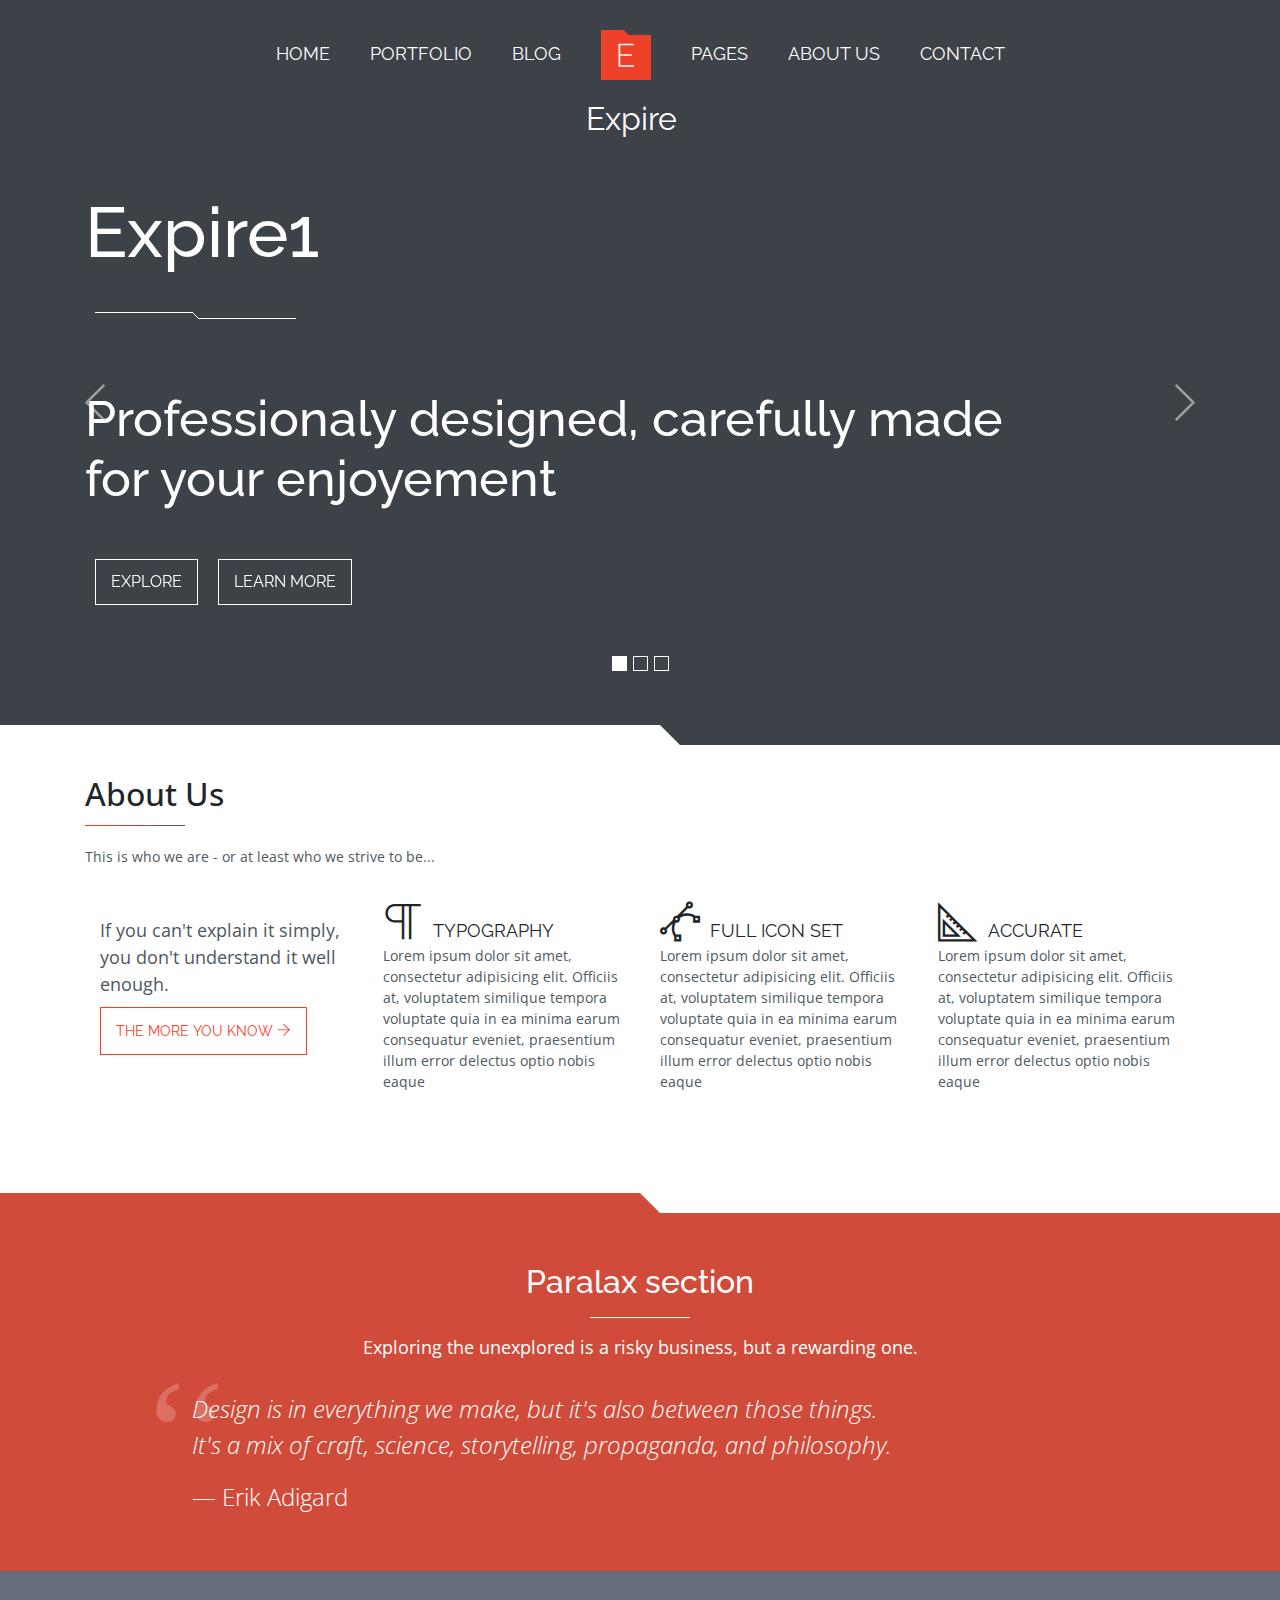
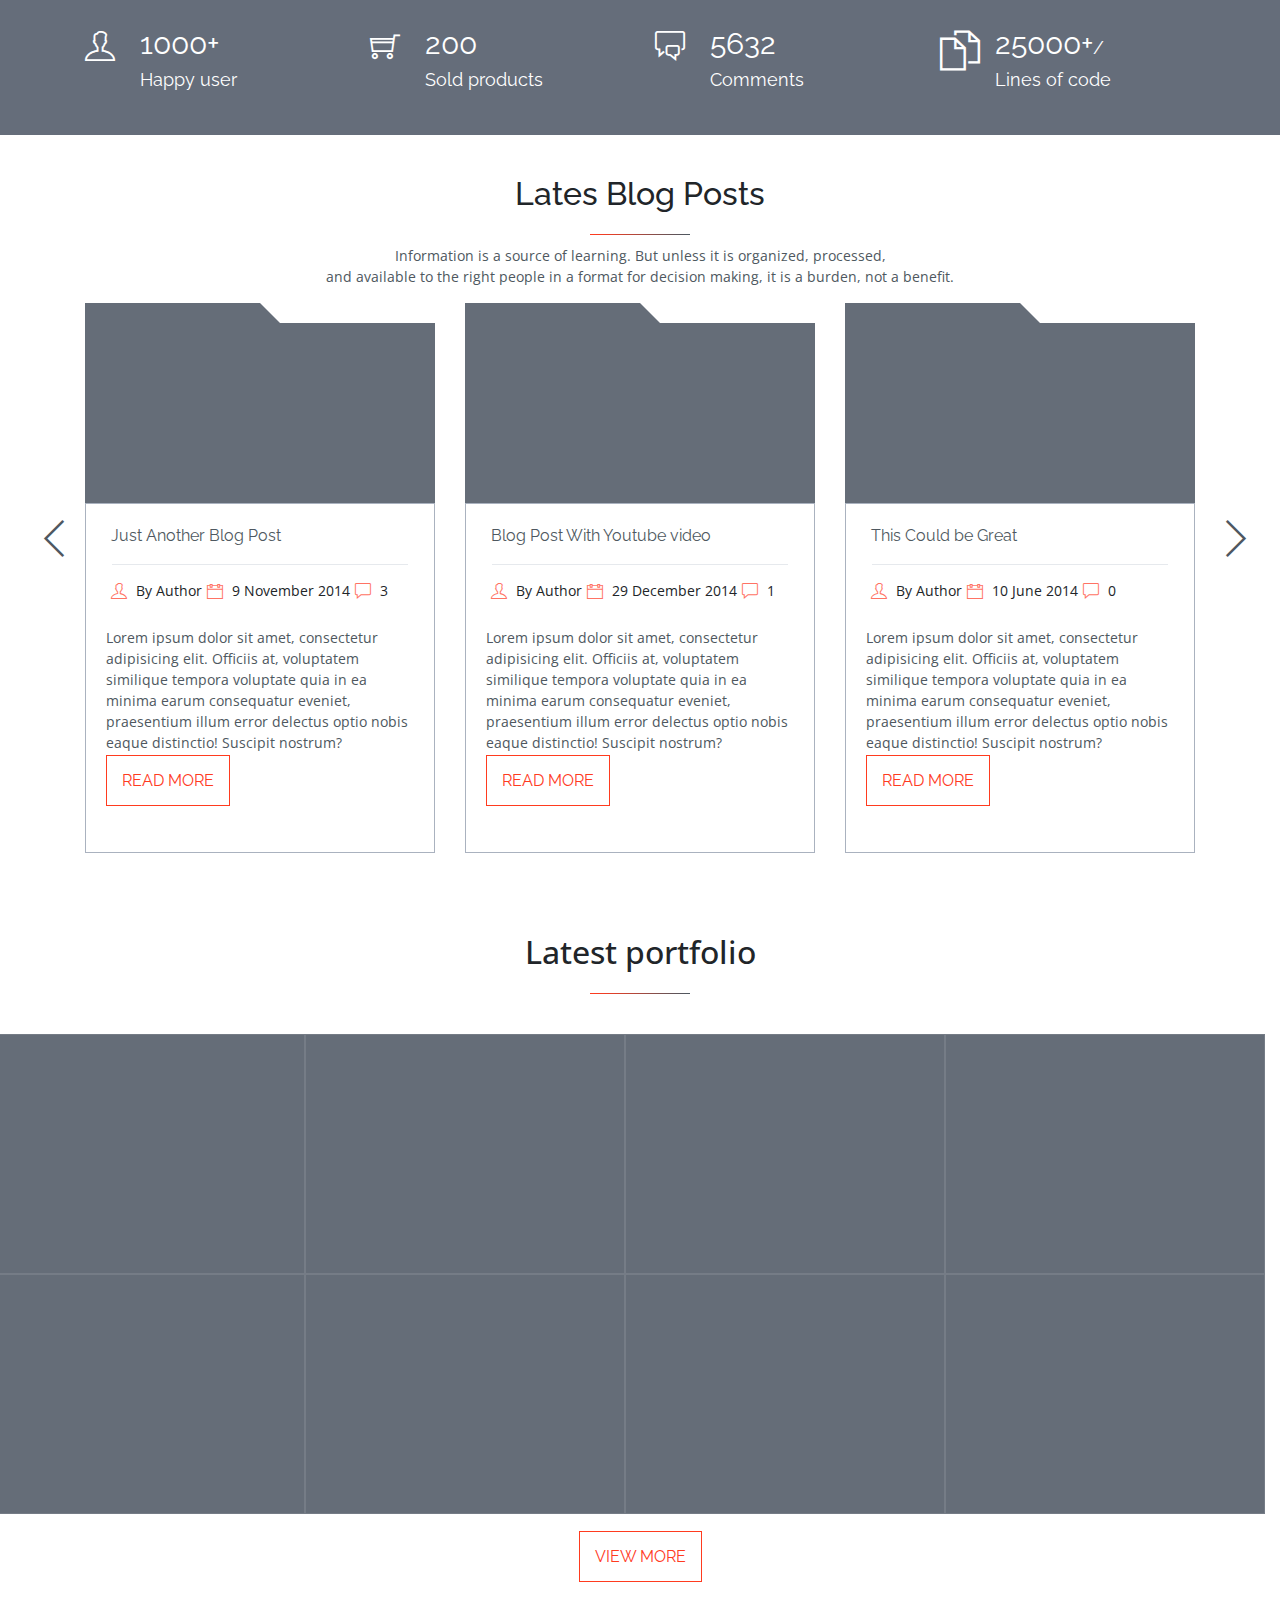
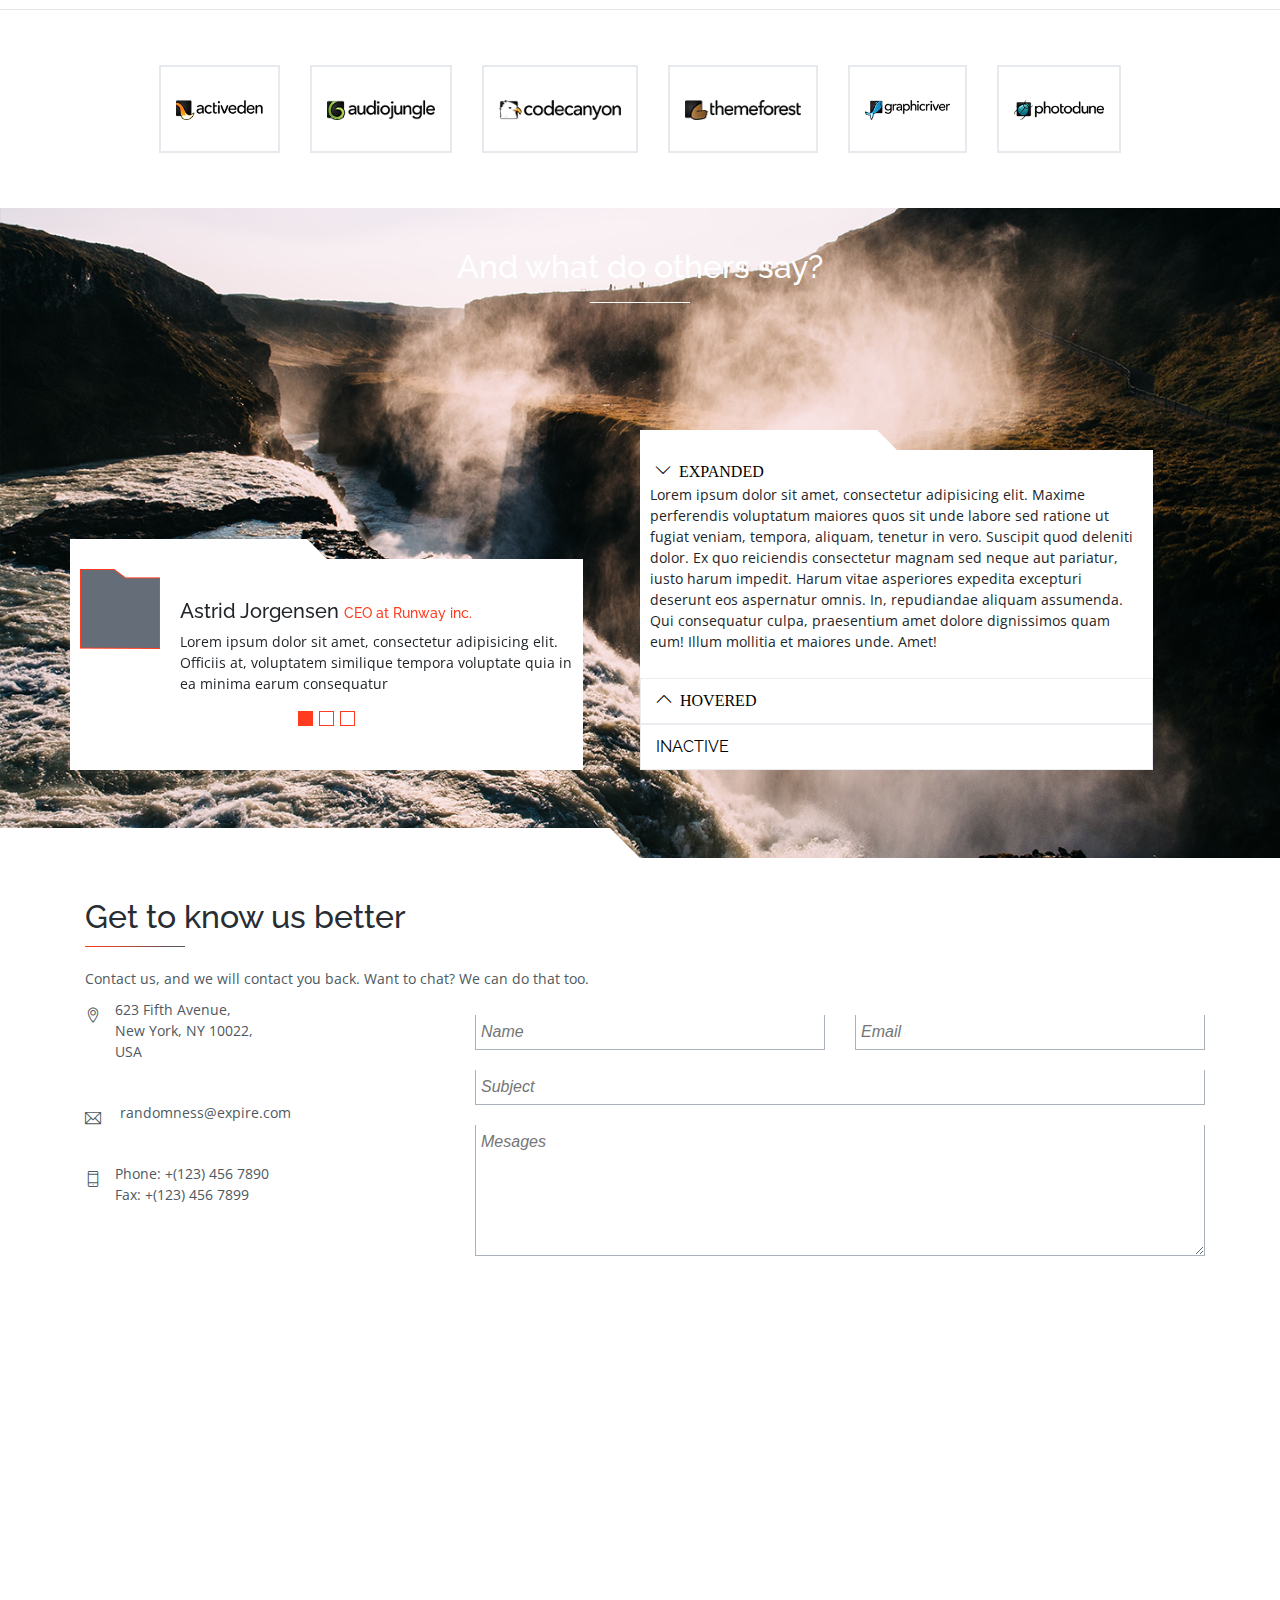
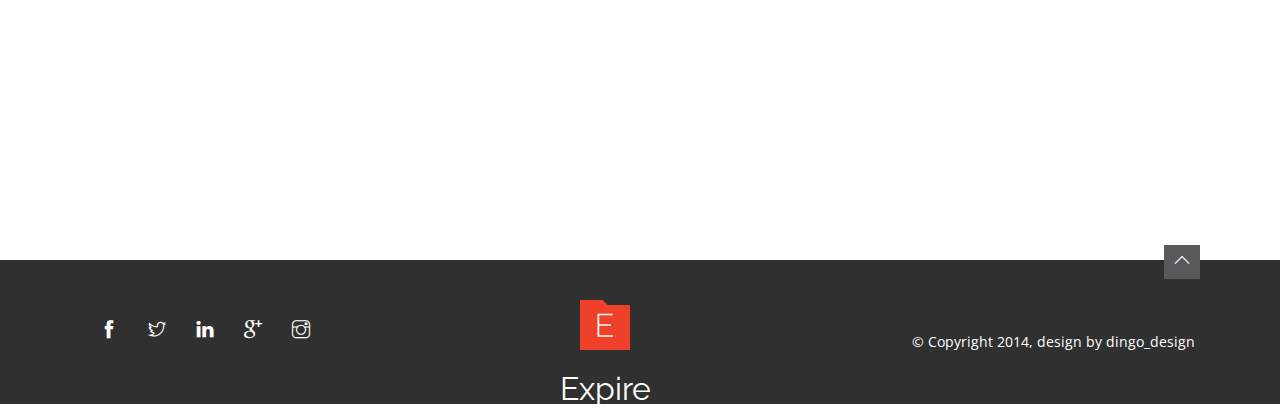
==== commit bdb9d95a: "nothing" ====
--- a/index.html
+++ b/index.html
@@ -185,7 +185,7 @@
 									<p class="blog-name"> 3 </p>
 								</li>
 							</ul>
-							<p class="blog-text">Lorem ipsum dolor sit amet, consectetur adipisicing elit. Officiis at, voluptatem similique tempora voluptate quia in ea minima earum consequatur eveniet, praesentium illum error delectus optio nobis eaque distinctio! Suscipit nostrum?</p>
+							<p class="blog-text"> Lorem ipsum dolor sit amet, consectetur adipisicing elit. Officiis at, voluptatem similique tempora voluptate quia in ea minima earum consequatur eveniet, praesentium illum error delectus optio nobis eaque distinctio! Suscipit nostrum? </p>
 							<a class="button" href="#">READ MORE </a>
 						</div>
 						
@@ -392,8 +392,7 @@
 				
 			</div>
 			<div class="protf-link">
-				<a class="button" href="#">
-					VIEW MORE </a>
+				<a class="button" href="#">	VIEW MORE </a>
 			</div>
 		</div>
 		<hr class="main-hr">
@@ -473,7 +472,7 @@
 							
 						</div>
 					</div>
-					<div class="testi-vat">
+					<div class="testi-vat chamfer-vat">
 							<a href="#"><span class="ti-angle-up heading"> HOVERED</span></a>
 					</div>
 					<div class="testi-vat">
--- a/css/styles.css
+++ b/css/styles.css
@@ -149,7 +149,7 @@
     font-family: 'Raleway', sans-serif;
     position: absolute;
     left: 70px;
-    top: -10px;
+    top: 20px;
     font-size: 18px;
 }
 .icon-number { font-size: 30px; }
@@ -191,7 +191,8 @@
 #author{ font-size: 18px;  position: relative; left: 0;}
 .st-stats{  font-family: 'Raleway', sans-serif; color: #fff; background-color: #656d7a; padding: 60px 0;}
 .st-blog { font-family: 'Raleway', sans-serif; }
-/*.st-blog p {  font-family: 'Open Sans', sans-serif;  }*/
+.st-stats .icon-name { top:-10px; }
+
 .blog-header{ text-align: center; }
 .blog-header p { color: #4e5860; }
 #stats-st{ width: 100px; color: #d14b3a; }
@@ -205,7 +206,7 @@
     border-left: 20px solid #656d78;
 }
 #blog-hr{ width: 90%; border-top: 1px solid #e6e9ed;}
-.blog-post{ padding-top: 20px; border: 1px solid #aab2bf; height: 350px; position: relative;}
+.blog-post{ padding: 20px 10px; border: 1px solid #aab2bf; height: 350px; position: relative;}
 .blog-link {
     margin-left: 10px;
     padding: 5px;
@@ -245,7 +246,7 @@
 
 .st-portf{  font-family: 'Open Sans', sans-serif;  text-align: center;vertical-align: middle; }
 .short-hr{ width: 100px; border-top: 1px solid #fff;}
-.main-hr { margin-bottom: 0; }
+.main-hr { margin: 0; }
 .protf-grid{ 
     margin: 30px 0;
     width: 100%;
@@ -276,14 +277,14 @@
     position: absolute;
     top: 0;
     left: 0;
-    /* background: #fff; */
-    border-top: 20px solid #52575d;
-    border-right: 20px solid #ffffff;
-}
-.grid-link { color: #52575d; padding: 10px; }
+    border-top: 25px solid #52575d;
+    border-right: 25px solid #ffffff;
+}
+.grid-link { color: #52575d; margin: 30%; }
 .grid-link:hover { color: #ff3c1f; }
-.grid-list{ position:absolute; transform: translateY(50%); ;
-}
+.grid-list{ /*display: inline-block; text-align: justify;*/ position:absolute; transform: translateY(80%); ;
+}
+.grid-list:after { width: 100%; content: ""; }
 .partners{ 
     margin: 15px;
     padding: 30px 15px;
@@ -332,17 +333,27 @@
 .testi-controls:hover{ background-color: #ff3c1f; }
 .testi-text span { font-size: 14px; color: #ff3c1f; }
 .testi-vat {
+    position: relative;
     padding: 10px;
     border: 1px solid #eaecf0;
 }
 .testi-vat:hover {
    border: 1px solid #ff3c1f;
+}
+.chamfer-vat:after{
+    position: absolute;
+    top: -30px;
+    right: 0;
+    background: transparent;
+    border-bottom: 30px solid #fff;
+    border-right: 30px solid transparent;
 }
 .st-contact { color: #4e5860; }
 .ct-header { color: #272d32; }
 .st-contact input,
 .st-contact textarea{ width: 100%; border-top: none; margin: 10px; padding: 5px;}
-.text-input{ font-style: italic; }
+.text-input{ font-style: italic; border: 1px solid #abb2bd; }
+
 .chamfer-ct:after {
     position: absolute;
     top: -30px;
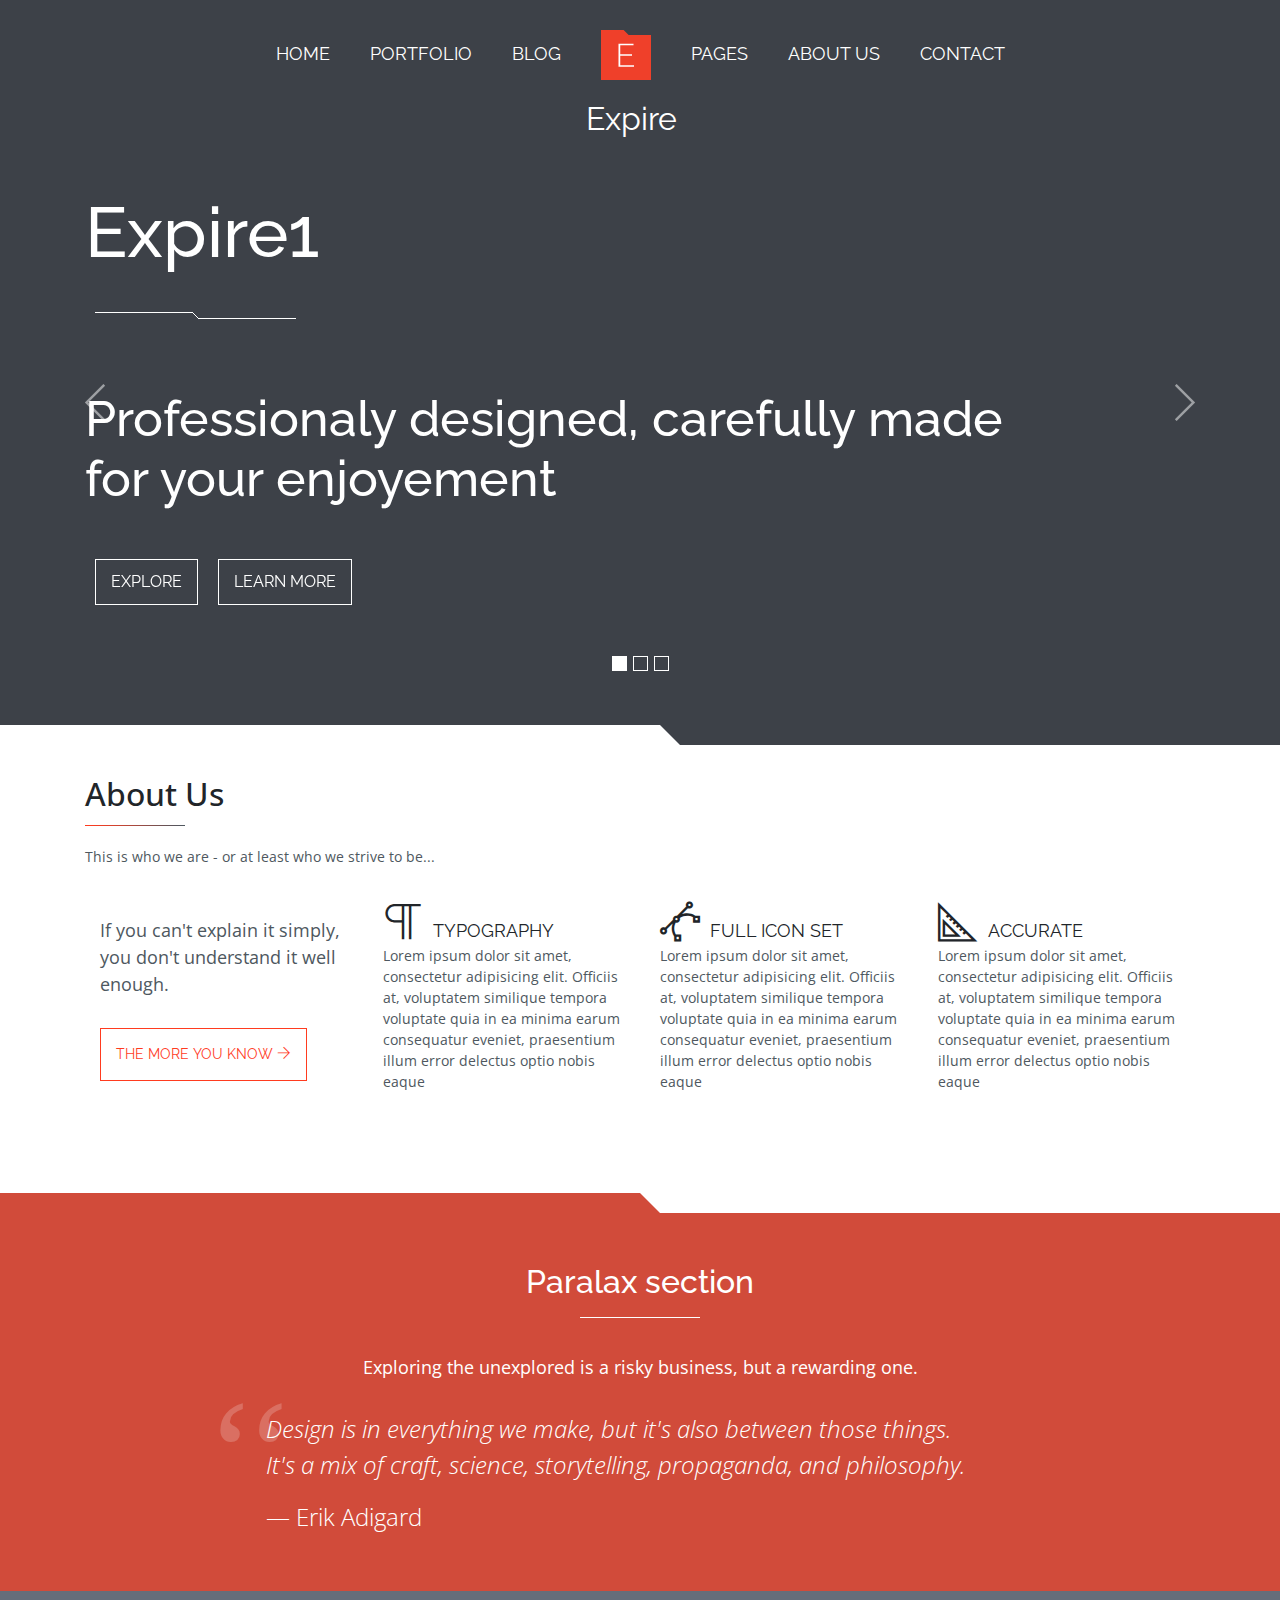
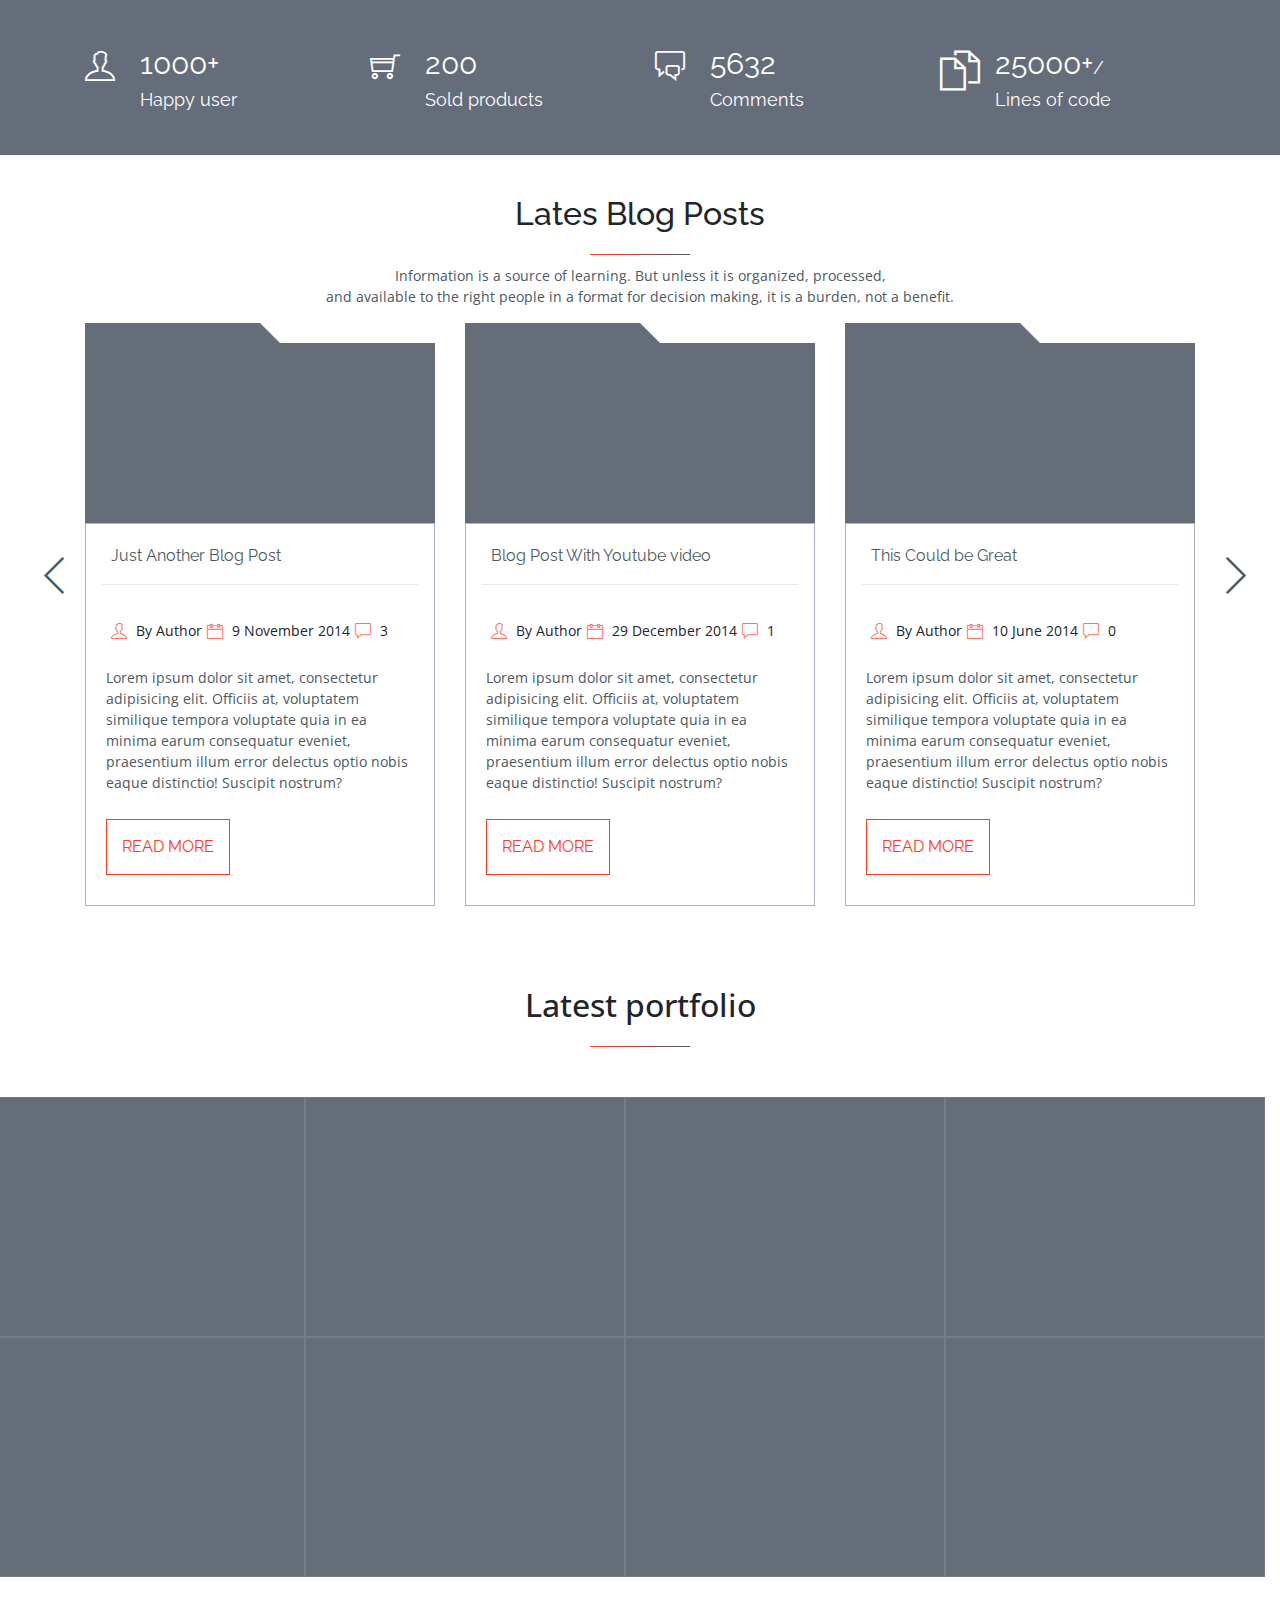
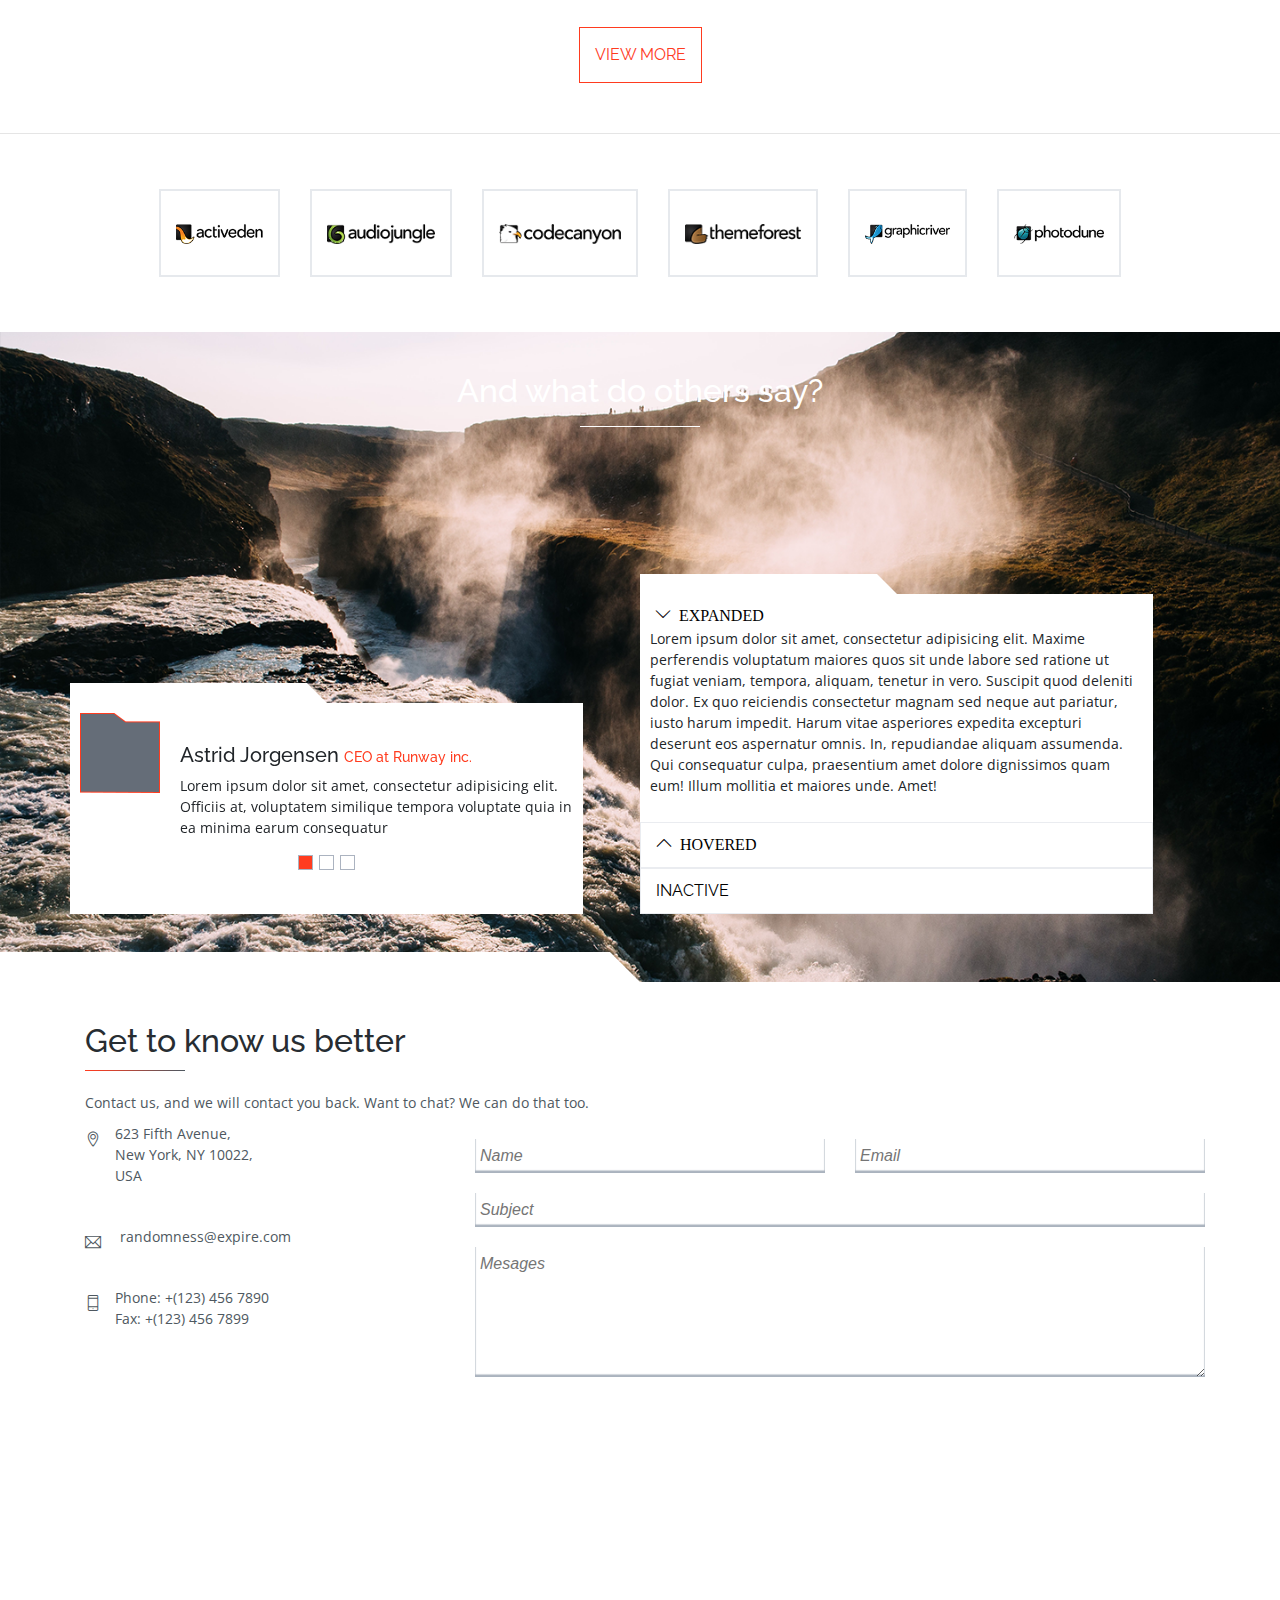
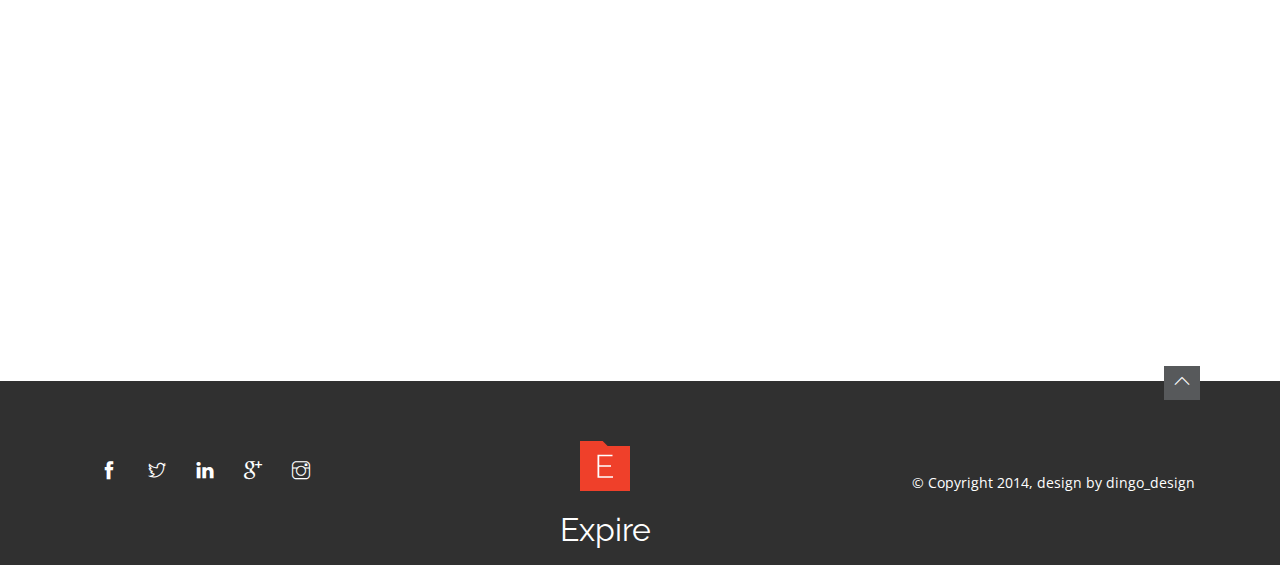
==== commit c4b51853: "review" ====
--- a/index.html
+++ b/index.html
@@ -125,7 +125,6 @@
 				<hr class="short-hr">
 				<p class="header-text">Exploring the unexplored is a risky business, but a rewarding one.</p>
 			</div>
-			
 			<div class="pa-content">
 				<p class="apostrophe">‘‘</p>
 				<p class="pa-text pa-text1">Design is in everything we make, but it's also between those things.<br>It's a mix of craft, science, storytelling, propaganda, and philosophy.</p>
@@ -472,7 +471,7 @@
 							
 						</div>
 					</div>
-					<div class="testi-vat chamfer-vat">
+					<div class="testi-vat chamfer chamfer-vat">
 							<a href="#"><span class="ti-angle-up heading"> HOVERED</span></a>
 					</div>
 					<div class="testi-vat">
--- a/css/styles.css
+++ b/css/styles.css
@@ -165,7 +165,7 @@
 }
 .pa-header { text-align: center;  font-family: 'Raleway', sans-serif; margin: 30px 0;}
 .header-text {font-size: 18px;}
-.pa-content { width: 70%;margin: auto;  position: relative;}
+.pa-content { width: 60%;margin: auto; padding-left: 10px;  position: relative;}
 .pa-text { font-family: 'Open Sans', sans-serif; font-weight:lighter; font-size: 24px; }
 .pa-text1 { font-style: italic; }
 .apostrophe {  
@@ -206,7 +206,7 @@
     border-left: 20px solid #656d78;
 }
 #blog-hr{ width: 90%; border-top: 1px solid #e6e9ed;}
-.blog-post{ padding: 20px 10px; border: 1px solid #aab2bf; height: 350px; position: relative;}
+.blog-post{ padding: 20px 10px; border: 1px solid #aab2bf; position: relative;}
 .blog-link {
     margin-left: 10px;
     padding: 5px;
@@ -220,6 +220,7 @@
     color: #ff3b1f;
 }
 .button {
+    display: inline-block;
     font-family: 'Raleway', sans-serif;
     margin: 10px;
     padding: 15px;
@@ -245,10 +246,10 @@
 .read-me:hover{ border: 1px solid #ff7364 ; }
 
 .st-portf{  font-family: 'Open Sans', sans-serif;  text-align: center;vertical-align: middle; }
-.short-hr{ width: 100px; border-top: 1px solid #fff;}
+.short-hr{ width: 100px; border-top: 1px solid #fff; padding: 10px;}
 .main-hr { margin: 0; }
 .protf-grid{ 
-    margin: 30px 0;
+    margin: 40px 0;
     width: 100%;
     height: 480px; 
     background-color: #656d78;
@@ -329,10 +330,11 @@
     left: 100px;
 }
 .testi-choose { background-color: #ff3c1f; }
-.testi-controls{ border: 1px solid #ff3c1f; }
-.testi-controls:hover{ background-color: #ff3c1f; }
+.testi-controls{ border: 1px solid #abb3c0; }
+.testi-controls:hover{ border: 1px solid #ff3c1f;  background-color: #ff3c1f; }
 .testi-text span { font-size: 14px; color: #ff3c1f; }
 .testi-vat {
+    overflow: hidden;
     position: relative;
     padding: 10px;
     border: 1px solid #eaecf0;
@@ -351,9 +353,12 @@
 .st-contact { color: #4e5860; }
 .ct-header { color: #272d32; }
 .st-contact input,
-.st-contact textarea{ width: 100%; border-top: none; margin: 10px; padding: 5px;}
-.text-input{ font-style: italic; border: 1px solid #abb2bd; }
-
+.st-contact textarea{ width: 100%; margin: 10px; padding: 5px;}
+.text-input{ 
+    font-style: italic; 
+    border: none; 
+    box-shadow: 0 -2px 1px 0.5px #aab3be inset;
+}
 .chamfer-ct:after {
     position: absolute;
     top: -30px;
@@ -383,7 +388,7 @@
     border-left: 30px solid transparent;
 }
 footer{ 
-    padding: 50px 0;
+    padding: 70px 0;
     position: relative;
     background-color:  #303030; 
     vertical-align: middle;
